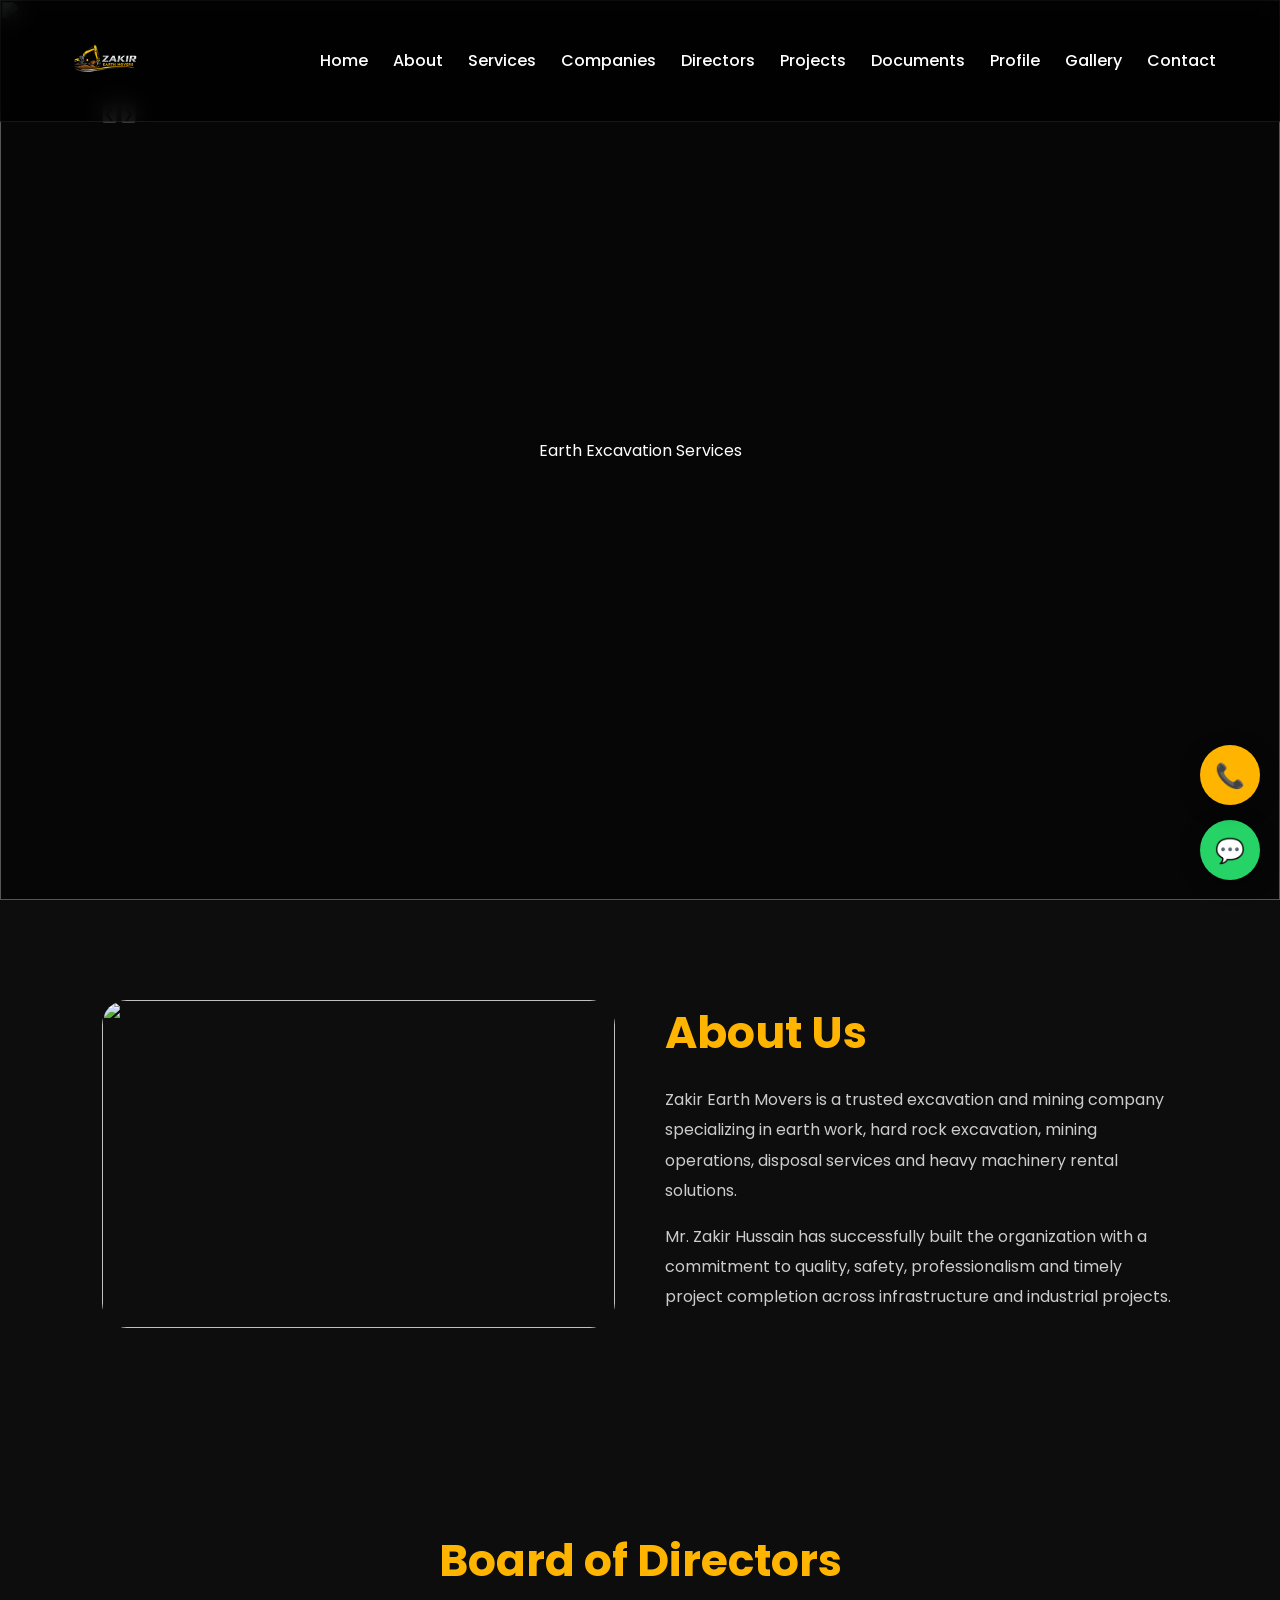
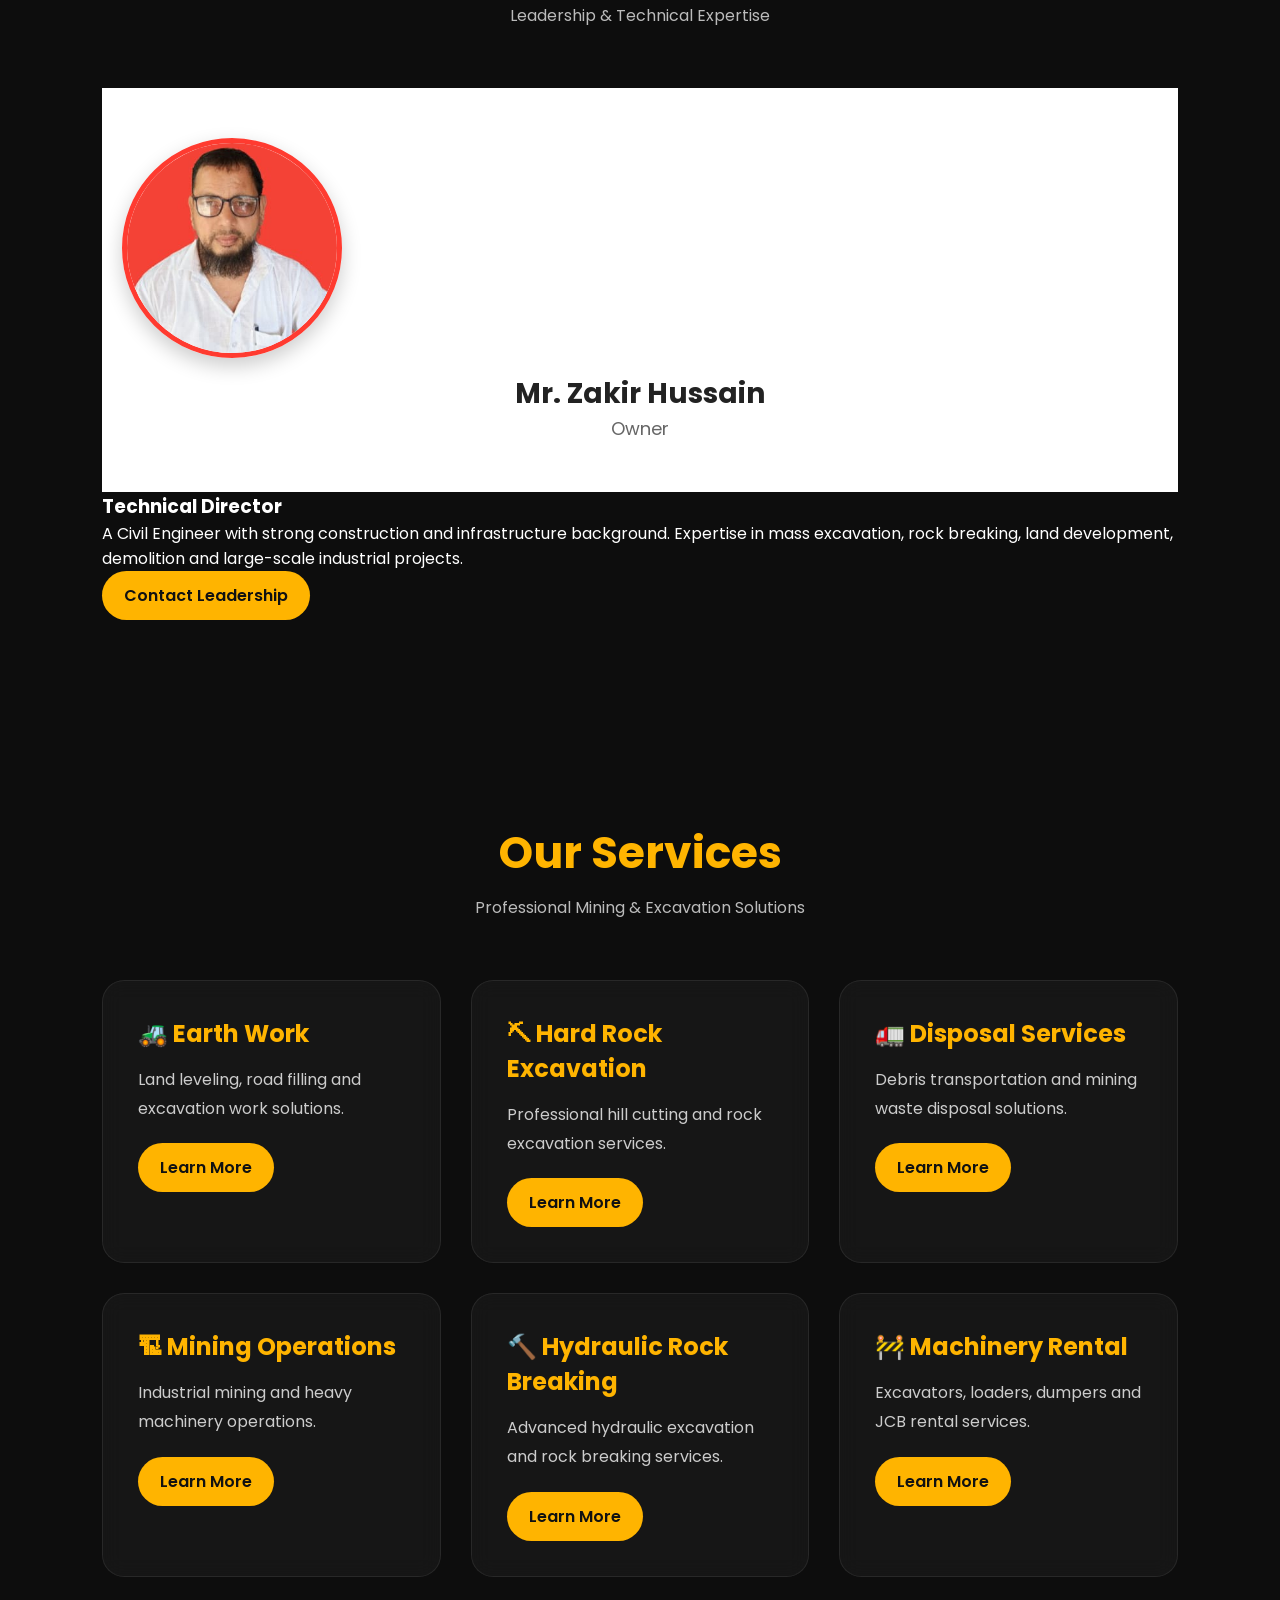
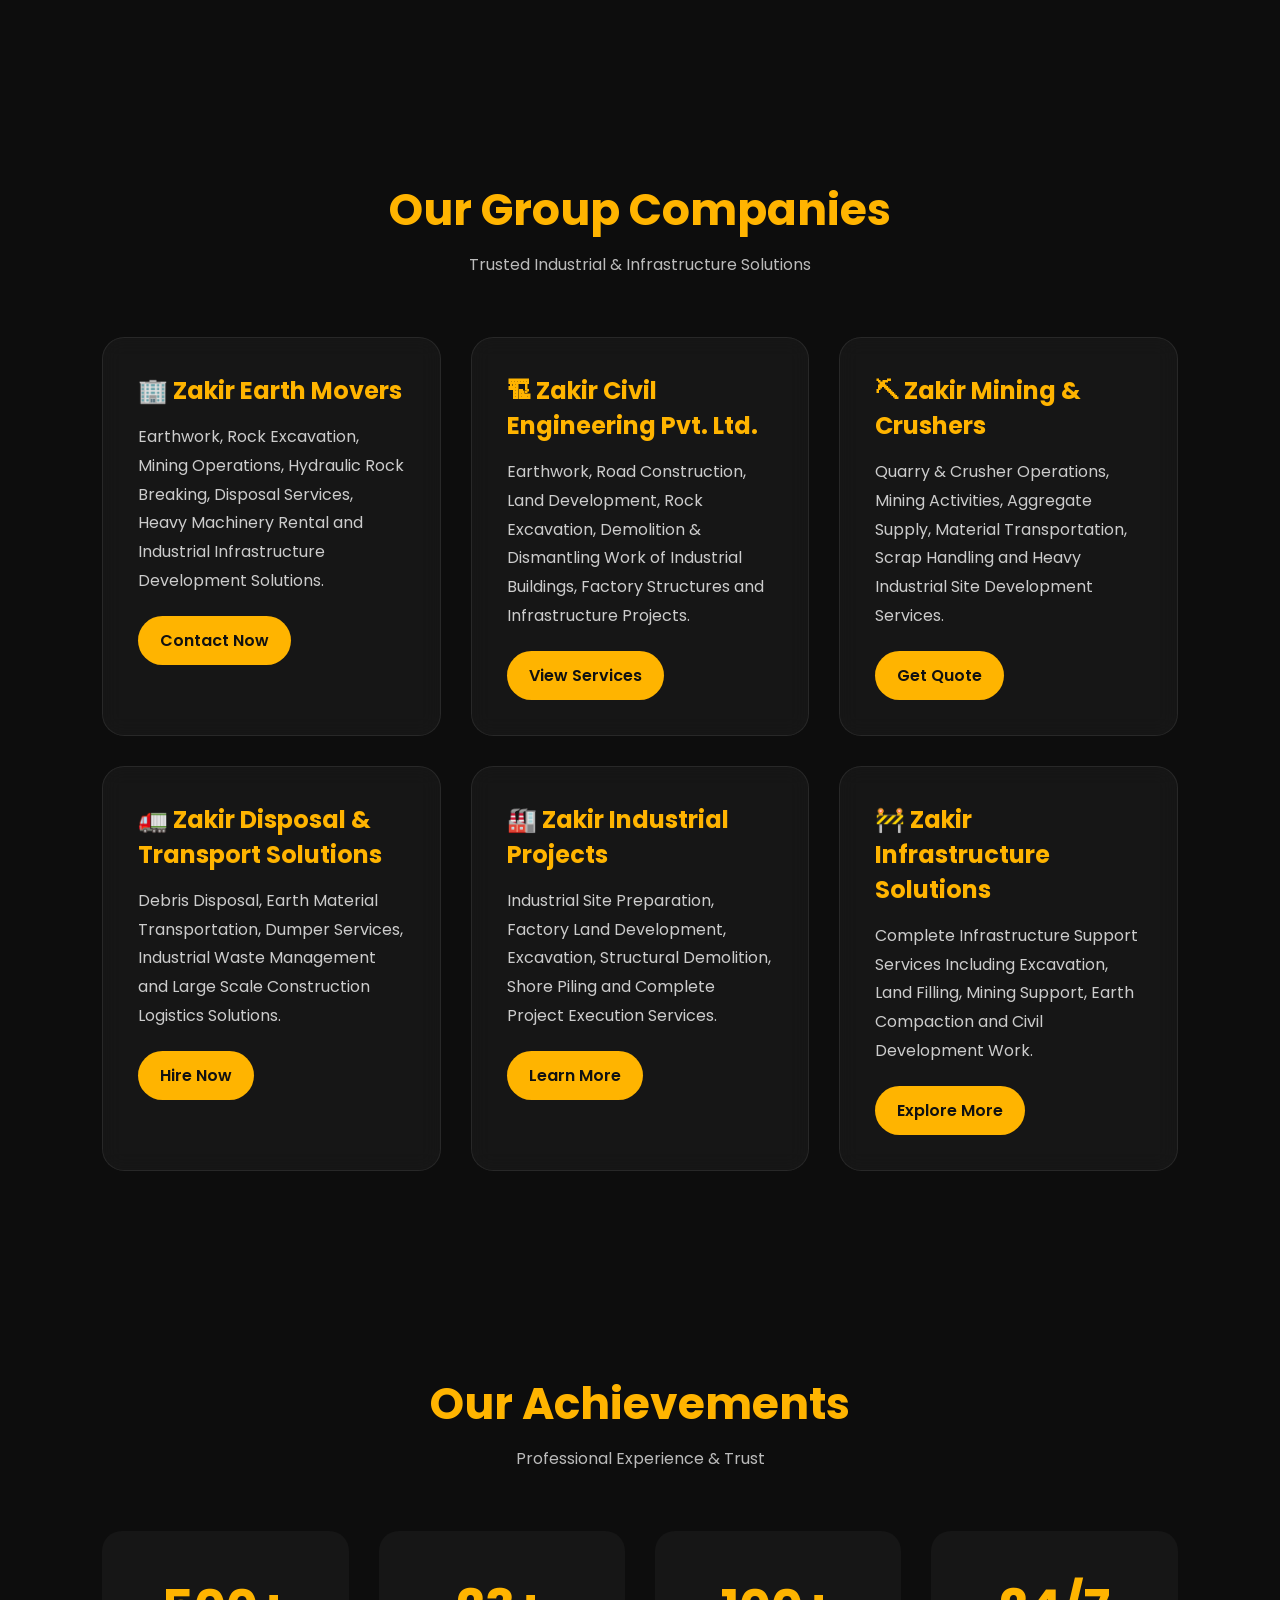
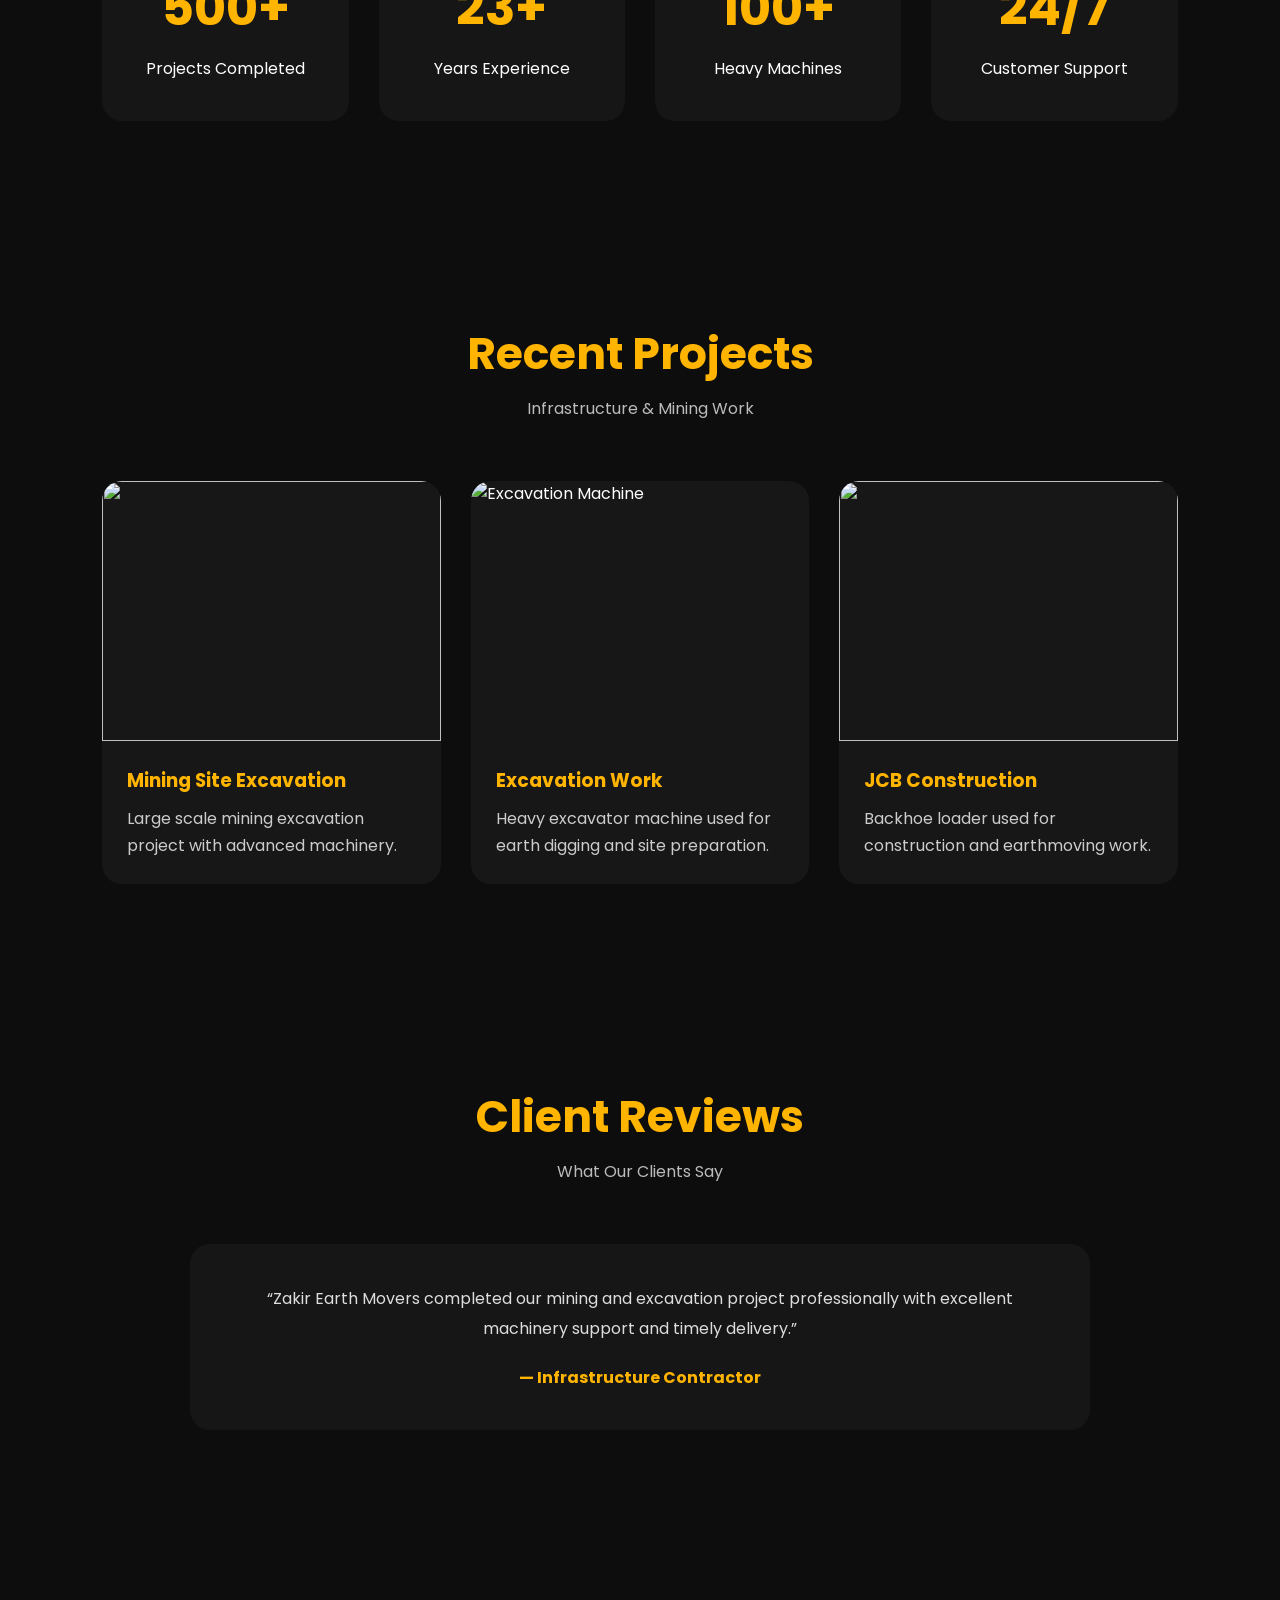
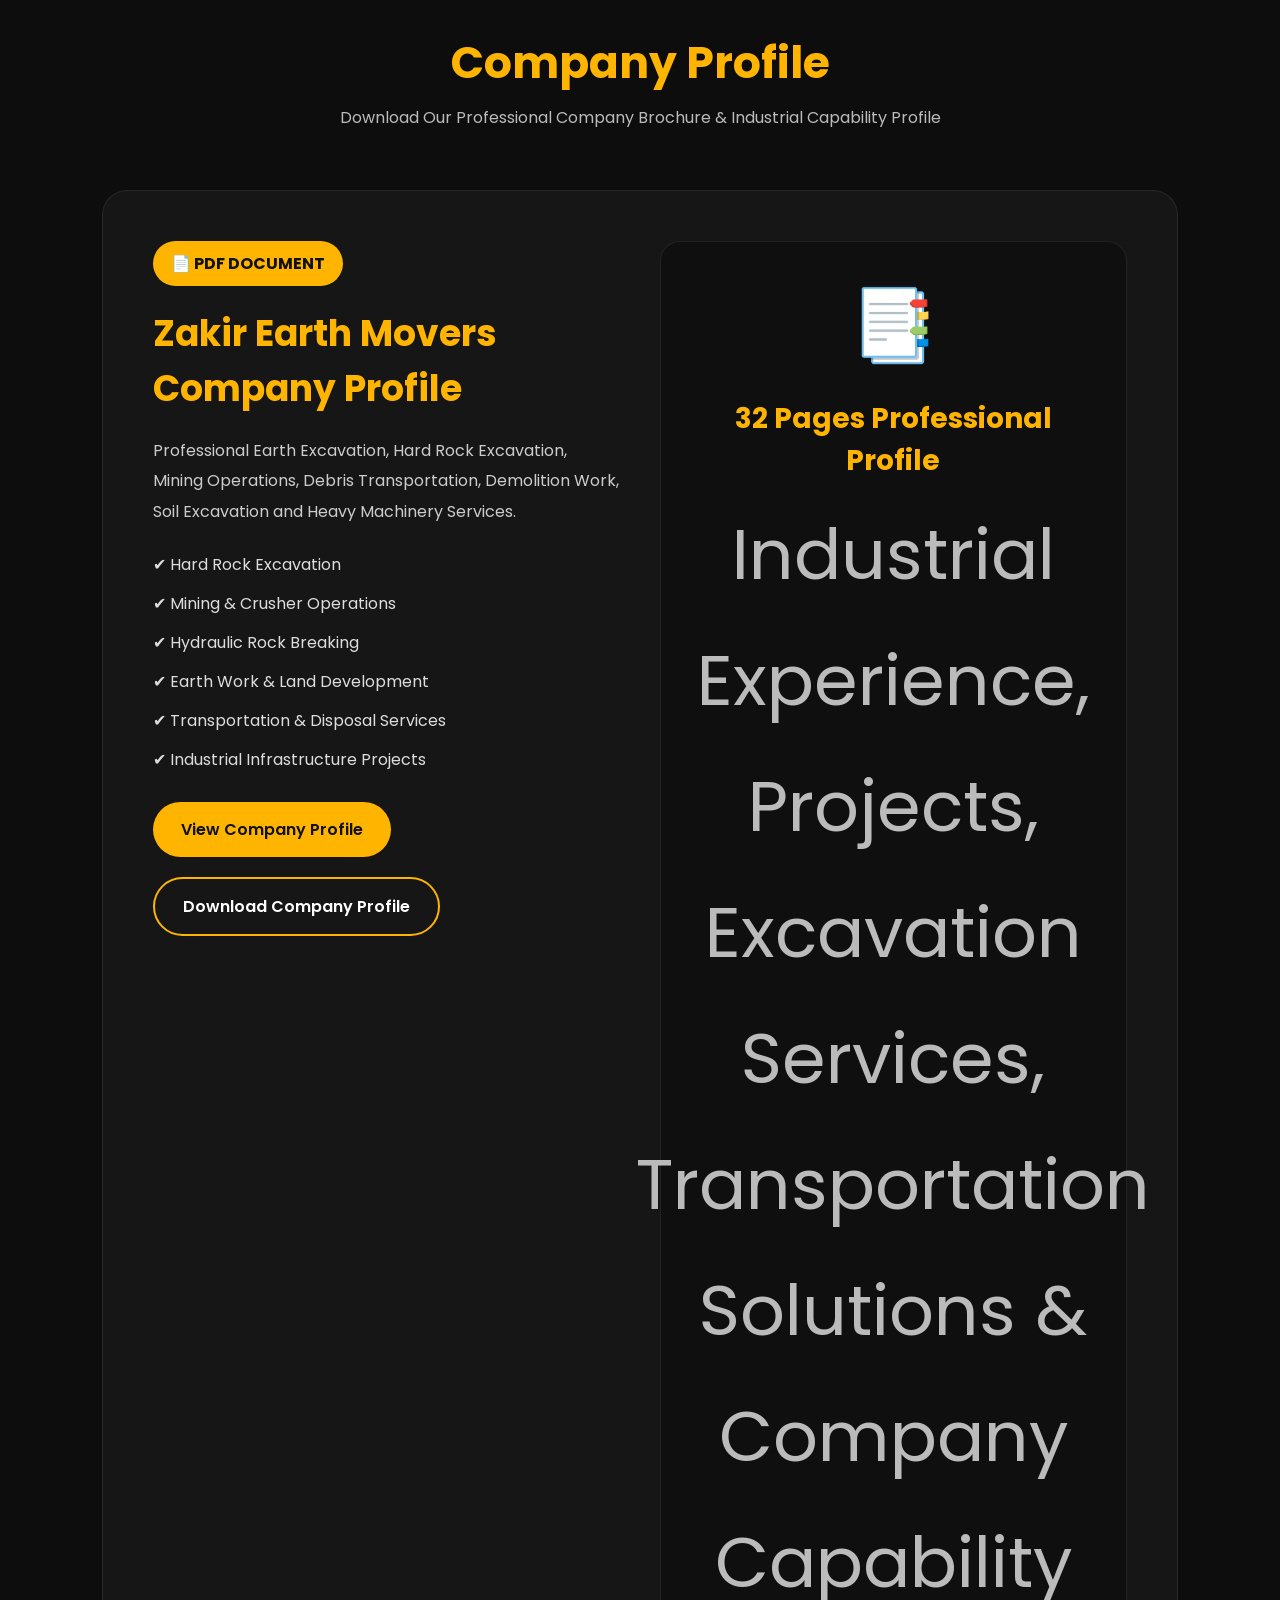
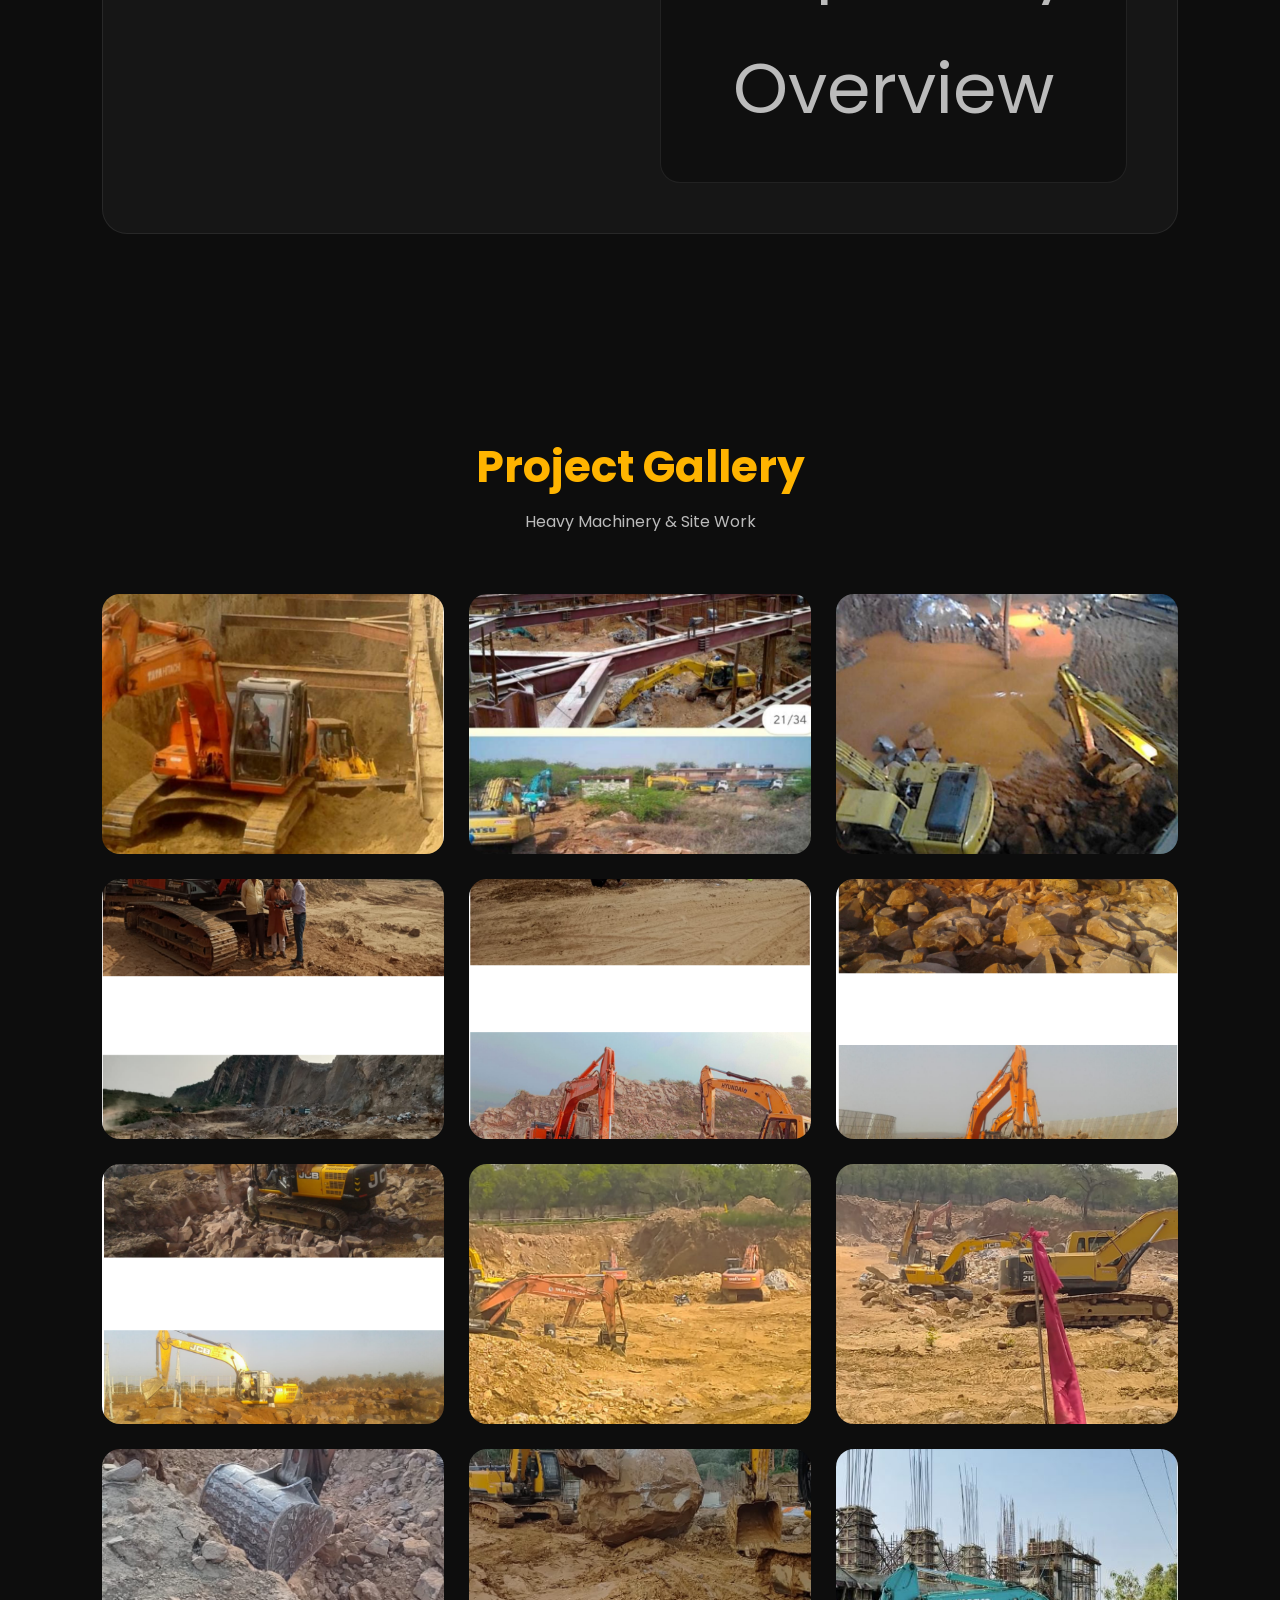
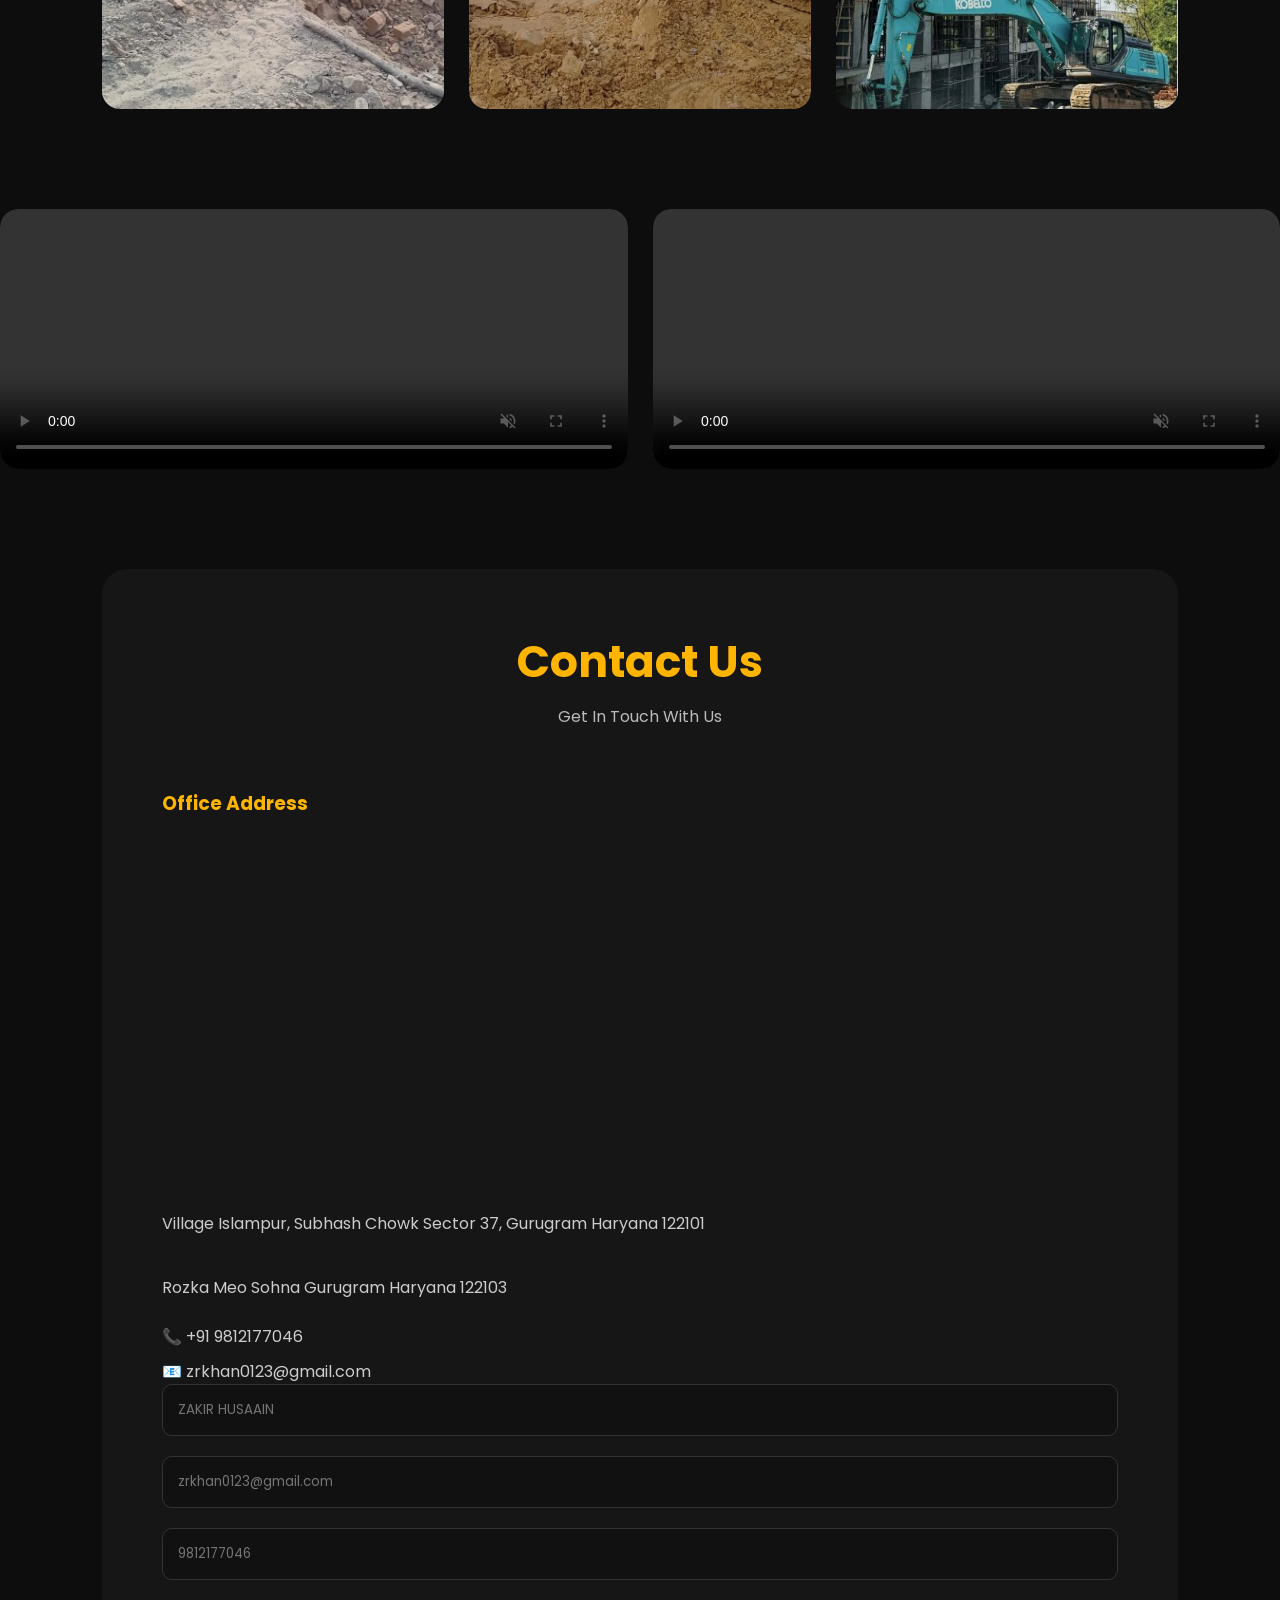
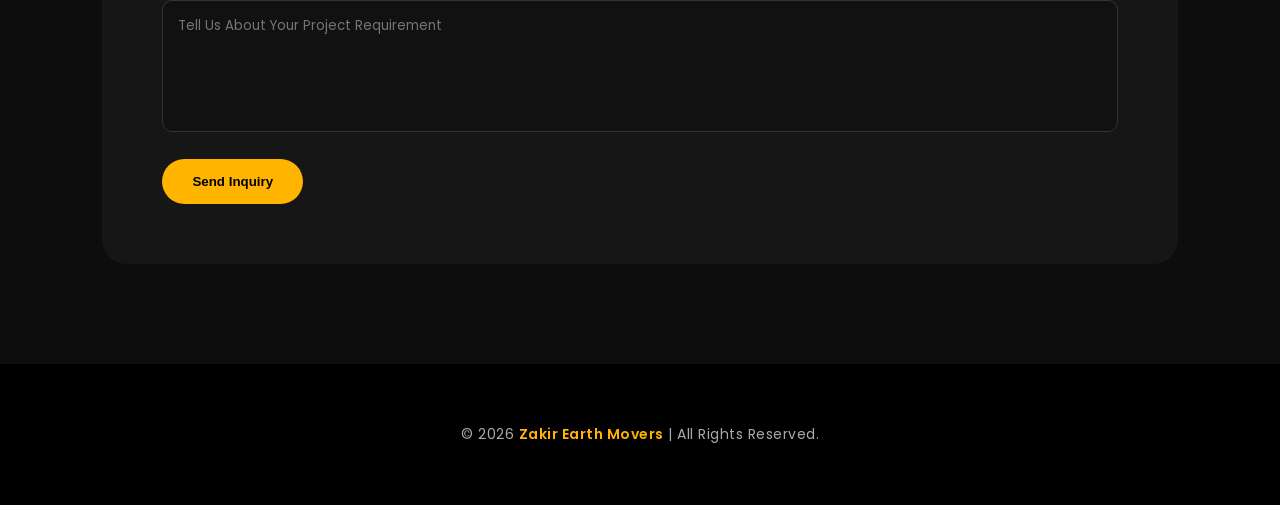
==== index.html @ 06b68c58 "fix: resolve PDF document path issue and enable company profile view/download functionality - Fixed " ====
<!DOCTYPE html>
<html lang="en">
<head>
<meta charset="UTF-8">
<meta name="viewport" content="width=device-width, initial-scale=1.0">

<title>Zakir Earth Movers | Earth Work & Mining Solutions</title>

<link rel="icon" type="image/png" href="logo.png">
   
<link rel="preconnect" href="https://fonts.googleapis.com">
<link rel="preconnect" href="https://fonts.gstatic.com" crossorigin>

<link href="https://fonts.googleapis.com/css2?family=Poppins:wght@300;400;500;600;700;800&display=swap" rel="stylesheet">

<style>

/* RESET */

*{
margin:0;
padding:0;
box-sizing:border-box;
scroll-behavior:smooth;
}

body{
font-family:'Poppins',sans-serif;
background:#0d0d0d;
color:#fff;
overflow-x:hidden;
}

img,
video{
width:100%;
display:block;
}

a{
text-decoration:none;
}

section{
padding:100px 8%;
}

/* LOADER */

#loader{
position:fixed;
width:100%;
height:100vh;
background:#000;
display:flex;
justify-content:center;
align-items:center;
z-index:99999;
}

.loader-circle{
width:90px;
height:90px;
border:8px solid #222;
border-top:8px solid #ffb400;
border-radius:50%;
animation:spin 1s linear infinite;
}

@keyframes spin{
100%{
transform:rotate(360deg);
}
}

/* HEADER */

header{
position:fixed;
top:0;
left:0;
width:100%;
z-index:9999;
background:rgba(0,0,0,0.75);
backdrop-filter:blur(10px);
border-bottom:1px solid rgba(255,255,255,0.08);
}

.navbar{
width:90%;
max-width:1300px;
margin:auto;
display:flex;
justify-content:space-between;
align-items:center;
padding:18px 0;
}

/* LOGO */
.logo img{
height:85px;
width:auto;
display:block;
transition:0.3s ease;
}

/* NAV LINKS (DESKTOP) */
.nav-links{
display:flex;
gap:25px;
align-items:center;
}

.nav-links a{
color:#fff;
font-weight:500;
transition:0.3s;
text-decoration:none;
}

.nav-links a:hover{
color:#ffb400;
}

/* MENU BUTTON (HIDDEN ON DESKTOP) */
.menu-btn{
display:none;
font-size:30px;
cursor:pointer;
color:#fff;
}

/* HERO SLIDER */
.hero-slider{
position:relative;
height:100vh;
overflow:hidden;
}

/* SLIDE */
.slide{
position:absolute;
inset:0;
width:100%;
height:100%;
opacity:0;
transform:scale(1.08);
transition:opacity 1.2s ease, transform 6s ease;
}

.slide.active{
opacity:1;
z-index:1;
transform:scale(1);
}

/* IMAGE / VIDEO */
.slide img,
.slide video{
width:100%;
height:100%;
object-fit:cover;
}

/* DARK OVERLAY */
.overlay{
position:absolute;
inset:0;
background:rgba(0,0,0,0.55);
z-index:1;
}

/* HERO CONTENT */
.hero-content{
position:absolute;
top:50%;
left:50%;
transform:translate(-50%,-50%);
text-align:center;
width:90%;
max-width:900px;
z-index:2;
animation:fadeUp 1.2s ease;
}

/* FIXED ANIMATION (IMPORTANT FIX) */
@keyframes fadeUp{
from{
opacity:0;
transform:translate(-50%,-40%) scale(0.95);
}
to{
opacity:1;
transform:translate(-50%,-50%) scale(1);
}
}
   
/* TITLE */
.hero-content h1{
font-size:72px;
line-height:1.2;
margin-bottom:25px;
font-weight:800;
color:#fff;
text-shadow:0 5px 20px rgba(0,0,0,0.5);
}

/* HIGHLIGHT TEXT */
.hero-content span{
color:#ffb400;
}
   
/* PARAGRAPH */
.hero-content p{
font-size:20px;
line-height:1.8;
color:#e6e6e6;
margin-bottom:35px;
}

/* BUTTON WRAPPER */
.hero-btns{
display:flex;
justify-content:center;
gap:20px;
flex-wrap:wrap;
}

/* BASE BUTTON */
.btn{
padding:15px 34px;
border-radius:50px;
font-weight:600;
transition:0.3s ease;
display:inline-block;
text-decoration:none;
}

/* PRIMARY BUTTON */
.btn-primary{
background:#ffb400;
color:#111;
border:2px solid transparent;
}

.btn-primary:hover{
background:#fff;
transform:translateY(-5px);
}

/* OUTLINE BUTTON */
.btn-outline{
border:2px solid #ffb400;
color:#fff;
background:transparent;
}

.btn-outline:hover{
background:#ffb400;
color:#111;
transform:translateY(-5px);
}
 
/* SECTION TITLE */

.section-title{
text-align:center;
margin-bottom:60px;
}

.section-title h2{
font-size:44px;
margin-bottom:10px;
color:#ffb400;
}

.section-title p{
color:#bbb;
}

/* ABOUT */

.about{
display:grid;
grid-template-columns:repeat(auto-fit,minmax(320px,1fr));
gap:50px;
align-items:center;
}

.about img{
border-radius:25px;
height:100%;
object-fit:cover;
}

.about-content h2{
font-size:44px;
margin-bottom:20px;
color:#ffb400;
}

.about-content p{
line-height:1.9;
color:#ccc;
margin-bottom:15px;
}

/* SERVICES */

.services-grid{
display:grid;
grid-template-columns:repeat(auto-fit,minmax(300px,1fr));
gap:30px;
}

.service-card{
background:rgba(255,255,255,0.04);
border:1px solid rgba(255,255,255,0.08);
backdrop-filter:blur(10px);
padding:35px;
border-radius:22px;
transition:0.4s;
}

.service-card:hover{
transform:translateY(-10px);
border-color:#ffb400;
}

.service-card h3{
font-size:24px;
margin-bottom:15px;
color:#ffb400;
}

.service-card p{
line-height:1.8;
color:#ccc;
margin-bottom:20px;
}

.service-btn{
background:#ffb400;
color:#111;
padding:12px 22px;
border-radius:30px;
display:inline-block;
font-weight:600;
}

/* COUNTERS */

.counter-grid{
display:grid;
grid-template-columns:repeat(auto-fit,minmax(220px,1fr));
gap:30px;
}

.counter-box{
background:#161616;
padding:40px;
text-align:center;
border-radius:20px;
transition:0.4s;
}

.counter-box:hover{
transform:translateY(-10px);
}

.counter-box h3{
font-size:50px;
color:#ffb400;
margin-bottom:10px;
}

/* PROJECTS */

.project-grid{
display:grid;
grid-template-columns:repeat(auto-fit,minmax(320px,1fr));
gap:30px;
}

.project-card{
background:#171717;
border-radius:20px;
overflow:hidden;
transition:0.4s;
}

.project-card:hover{
transform:translateY(-10px);
}

.project-card img{
height:260px;
object-fit:cover;
}

.project-content{
padding:25px;
}

.project-content h3{
color:#ffb400;
margin-bottom:10px;
}

.project-content p{
color:#ccc;
line-height:1.7;
}

/* TESTIMONIAL */

.testimonial{
background:#161616;
padding:40px;
border-radius:20px;
text-align:center;
max-width:900px;
margin:auto;
}

.testimonial p{
line-height:1.9;
color:#ddd;
margin-bottom:20px;
}

.testimonial h4{
color:#ffb400;
}

/* COMPANY PROFILE PDF */

.profile-container{
display:flex;
justify-content:center;
align-items:center;
}

.profile-card{
width:100%;
background:#161616;
border-radius:25px;
padding:50px;
display:grid;
grid-template-columns:repeat(auto-fit,minmax(320px,1fr));
gap:40px;
border:1px solid rgba(255,255,255,0.08);
transition:0.4s;
}

.profile-card:hover{
border-color:#ffb400;
transform:translateY(-8px);
}

.pdf-badge{
display:inline-block;
background:#ffb400;
color:#111;
padding:10px 18px;
border-radius:30px;
font-weight:700;
margin-bottom:20px;
}

.profile-left h3{
font-size:36px;
margin-bottom:20px;
color:#ffb400;
}

.profile-left p{
line-height:1.9;
color:#ccc;
margin-bottom:25px;
}

.profile-features{
list-style:none;
margin-bottom:30px;
}

.profile-features li{
margin-bottom:14px;
color:#ddd;
font-size:16px;
}

.profile-buttons{
display:flex;
gap:20px;
flex-wrap:wrap;
}

.profile-btn{
background:#ffb400;
color:#111;
padding:15px 28px;
border-radius:40px;
font-weight:600;
transition:0.3s;
display:inline-block;
}

.profile-btn:hover{
background:#fff;
transform:translateY(-5px);
}

.outline-btn{
background:transparent;
border:2px solid #ffb400;
color:#fff;
}

.outline-btn:hover{
background:#ffb400;
color:#111;
}

.profile-right{
display:flex;
justify-content:center;
align-items:center;
}

.pdf-preview{
width:100%;
height:100%;
min-height:320px;
background:#0f0f0f;
border-radius:20px;
display:flex;
flex-direction:column;
justify-content:center;
align-items:center;
text-align:center;
padding:30px;
border:1px solid rgba(255,255,255,0.08);
}

.pdf-preview{
font-size:70px;
}

.pdf-preview h4{
font-size:28px;
margin:20px 0 10px;
color:#ffb400;
}

.pdf-preview p{
color:#bbb;
line-height:1.8;
}   
   
/* GALLERY */

.gallery-grid{
display:grid;
grid-template-columns:repeat(auto-fit,minmax(280px,1fr));
gap:25px;
}

.gallery-grid img{
height:260px;
object-fit:cover;
border-radius:18px;
transition:0.4s;
}

.gallery-grid img:hover{
transform:scale(1.05);
}

/* CONTACT */

.contact{
background:#161616;
padding:60px;
border-radius:25px;
}

.contact-grid{
display:grid;
grid-template-columns:repeat(auto-fit,minmax(320px,1fr));
gap:40px;
}

.contact-form input,
.contact-form textarea{
width:100%;
padding:15px;
margin-bottom:20px;
background:#111;
border:1px solid #333;
border-radius:10px;
color:#fff;
font-family:'Poppins',sans-serif;
}

.contact-form textarea{
resize:none;
}

.contact-form button{
background:#ffb400;
border:none;
padding:15px 30px;
border-radius:40px;
font-weight:600;
cursor:pointer;
transition:0.3s;
}

.contact-form button:hover{
background:#fff;
}

.map-box{
width:100%;
margin-bottom:20px;
display:block;
}

.map-box iframe{
width:100%;
height:350px;
border:0;
border-radius:15px;
display:block;
}
    
/* FOOTER */

footer{
background:#000;
padding:30px;
text-align:center;
color:#aaa;
font-size:14px;
letter-spacing:0.5px;
}

/* FOOTER HIGHLIGHT TEXT */
footer span{
color:#ffb400;
font-weight:600;
}
/* GALLERY VIDEOS */

.gallery-video{
overflow:hidden;
border-radius:18px;
background:#111;
}

.gallery-video video{
width:100%;
height:260px;
object-fit:cover;
display:block;
background:#000;
box-shadow:0 5px 20px rgba(0,0,0,0.4);
transition:0.3s ease;
border-radius:18px;
}

.gallery-video video:hover{
transform:scale(1.03);
}
/* FLOAT BUTTONS */

.whatsapp-float,
.call-float{
position:fixed;
right:20px;
width:60px;
height:60px;
display:flex;
justify-content:center;
align-items:center;
border-radius:50%;
font-size:24px;
z-index:999;
box-shadow:0 5px 20px rgba(0,0,0,0.4);
}

.whatsapp-float{
bottom:20px;
background:#25D366;
color:#fff;
}

.call-float{
bottom:95px;
background:#ffb400;
color:#111;
}

.owner-section{
    text-align: center;
    padding: 50px 20px;
    background: #ffffff;
}

.owner-img{
    width: 220px;
    height: 220px;
    object-fit: cover;
    border-radius: 50%;
    border: 5px solid #ff3b30;
    box-shadow: 0 8px 20px rgba(0,0,0,0.2);
    transition: 0.3s ease;
}

.owner-img:hover{
    transform: scale(1.05);
}

.owner-name{
    margin-top: 15px;
    font-size: 28px;
    font-weight: bold;
    color: #222;
}

.owner-title{
    font-size: 18px;
    color: #666;
}
    
/* =========================
   MOBILE RESPONSIVE
========================= */

@media (max-width:768px){

.menu-btn{
display:block;
}

.nav-links{
display:none;
position:absolute;
top:80px;
left:0;
width:100%;
background:#111;
flex-direction:column;
padding:20px;
gap:15px;
z-index:999;
}

.nav-links.active{
display:flex;
}

.logo img{
height:65px;
}

.hero-content h1{
font-size:42px;
}

.hero-content p{
font-size:16px;
}

.section-title h2,
.about-content h2{
font-size:34px;
}

.contact{
padding:35px 25px;
}
}
</style>
    
</head>

<body>

<!-- LOADER -->

<div id="loader">
<div class="loader-circle"></div>
</div>

<!-- HEADER -->

<header>

<div class="navbar">

<div class="logo">

<img src="logo.png" alt="Zakir Earth Movers Logo">

</div>

<div class="menu-btn" onclick="toggleMenu()">

</div>

<div class="nav-links" id="navLinks">
<a href="#">Home</a>
<a href="#about">About</a>
<a href="#services">Services</a>
<a href="#companies">Companies</a> 
<a href="#directors">Directors</a>  
<a href="#projects">Projects</a>
<a href="#documents">Documents</a>
<a href="#company-profile">Profile</a>   
<a href="#gallery">Gallery</a>
<a href="#contact">Contact</a>

</div>

</div>

</header>

<section class="hero-slider">

<!-- ARROWS -->
<button class="prev">&#10094;</button>
<button class="next">&#10095;</button>

<!-- DOTS -->
<div class="dots"></div>

<!-- SLIDE 1 -->
<div class="slide active">
<img src="https://images.unsplash.com/photo-1504307651254-35680f356dfd?q=80&w=1600&auto=format&fit=crop">
<div class="overlay"></div>
<div class="hero-content">Earth Excavation Services</div>
</div>

<!-- SLIDE 2 -->
<div class="slide">
<img src="https://images.unsplash.com/photo-1541888946425-d81bb19240f5?q=80&w=1600&auto=format&fit=crop">
<div class="overlay"></div>
<div class="hero-content">Mining Operations</div>
</div>

<!-- SLIDE 3 -->
<div class="slide">
<img src="https://images.unsplash.com/photo-1601584115197-04ecc0da31d7?q=80&w=1600&auto=format&fit=crop">
<div class="overlay"></div>
<div class="hero-content">Heavy Earth Movers Machinery</div>
</div>

<!-- SLIDE 4 -->
<div class="slide">
<img src="https://images.unsplash.com/photo-1581092334651-ddf26d9a09d0?q=80&w=1600&auto=format&fit=crop">
<div class="overlay"></div>
<div class="hero-content">Construction Work Solutions</div>
</div>

<!-- SLIDE 5 -->
<div class="slide">
<img src="https://images.unsplash.com/photo-1605146769289-440113cc3d00?q=80&w=1600&auto=format&fit=crop">
<div class="overlay"></div>
<div class="hero-content">Rock Cutting & Drilling</div>
</div>

<!-- SLIDE 9 -->
<div class="slide">
<img src="https://images.unsplash.com/photo-1615873968403-89e068629265?q=80&w=1600&auto=format&fit=crop">
<div class="overlay"></div>
<div class="hero-content">Bulk Excavation Projects</div>
</div>

</section>
   
<!-- ABOUT -->

<section id="about">

<div class="about">

<img src="https://images.unsplash.com/photo-1541888946425-d81bb19240f5?q=80&w=1200&auto=format&fit=crop">

<div class="about-content">

<h2>About Us</h2>

<p>
Zakir Earth Movers is a trusted excavation and mining company specializing in earth work, hard rock excavation, mining operations, disposal services and heavy machinery rental solutions.
</p>

<p>
Mr. Zakir Hussain has successfully built the organization with a commitment to quality, safety, professionalism and timely project completion across infrastructure and industrial projects.
</p>
  
</div>

</div>
  
</section>  
    
<!-- BOARD OF DIRECTORS -->

<section id="directors">

    <div class="section-title">
        <h2>Board of Directors</h2>
        <p>Leadership & Technical Expertise</p>
    </div>

    <div class="director-container">

        <!-- Owner Card -->
        <div class="director-card">

            <div class="owner-section">

                <img src="owner.jpeg" alt="Owner Photo" class="owner-img">

                <h2 class="owner-name">Mr. Zakir Hussain</h2>
                <p class="owner-title">Owner</p>

            </div>

            <div class="director-content">

                <h3>Technical Director</h3>

                <p>
                    A Civil Engineer with strong construction and infrastructure background.
                    Expertise in mass excavation, rock breaking, land development, demolition
                    and large-scale industrial projects.
                </p>

                <a href="#contact" class="service-btn">Contact Leadership</a>

            </div>

        </div>

    </div>

</section>

<!-- SERVICES -->

<section id="services">

<div class="section-title">
<h2>Our Services</h2>
<p>Professional Mining & Excavation Solutions</p>
</div>

<div class="services-grid">

<div class="service-card">
<h3>🚜 Earth Work</h3>
<p>Land leveling, road filling and excavation work solutions.</p>
<a href="#" class="service-btn">Learn More</a>
</div>

<div class="service-card">
<h3>⛏ Hard Rock Excavation</h3>
<p>Professional hill cutting and rock excavation services.</p>
<a href="#" class="service-btn">Learn More</a>
</div>

<div class="service-card">
<h3>🚛 Disposal Services</h3>
<p>Debris transportation and mining waste disposal solutions.</p>
<a href="#" class="service-btn">Learn More</a>
</div>

<div class="service-card">
<h3>🏗 Mining Operations</h3>
<p>Industrial mining and heavy machinery operations.</p>
<a href="#" class="service-btn">Learn More</a>
</div>

<div class="service-card">
<h3>🔨 Hydraulic Rock Breaking</h3>
<p>Advanced hydraulic excavation and rock breaking services.</p>
<a href="#" class="service-btn">Learn More</a>
</div>

<div class="service-card">
<h3>🚧 Machinery Rental</h3>
<p>Excavators, loaders, dumpers and JCB rental services.</p>
<a href="#" class="service-btn">Learn More</a>

</div>
    
</div>

</section>    
    
<!-- COMPANY PROFILE SECTION -->

<section id="companies">

<div class="section-title">
<h2>Our Group Companies</h2>
<p>Trusted Industrial & Infrastructure Solutions</p>
</div>

<div class="services-grid">

<!-- COMPANY 1 -->

<div class="service-card">

<h3>
🏢 Zakir Earth Movers
</h3>

<p>
Earthwork, Rock Excavation, Mining Operations, Hydraulic Rock Breaking, Disposal Services, Heavy Machinery Rental and Industrial Infrastructure Development Solutions.
</p>

<a href="#contact" class="service-btn">
Contact Now
</a>

</div>

<!-- COMPANY 2 -->

<div class="service-card">

<h3>
🏗 Zakir Civil Engineering Pvt. Ltd.
</h3>

<p>
Earthwork, Road Construction, Land Development, Rock Excavation, Demolition & Dismantling Work of Industrial Buildings, Factory Structures and Infrastructure Projects.
</p>

<a href="#contact" class="service-btn">
View Services
</a>

</div>

<!-- COMPANY 3 -->

<div class="service-card">

<h3>
⛏ Zakir Mining & Crushers
</h3>

<p>
Quarry & Crusher Operations, Mining Activities, Aggregate Supply, Material Transportation, Scrap Handling and Heavy Industrial Site Development Services.
</p>

<a href="#contact" class="service-btn">
Get Quote
</a>

</div>

<!-- COMPANY 4 -->

<div class="service-card">

<h3>
🚛 Zakir Disposal & Transport Solutions
</h3>

<p>
Debris Disposal, Earth Material Transportation, Dumper Services, Industrial Waste Management and Large Scale Construction Logistics Solutions.
</p>

<a href="#contact" class="service-btn">
Hire Now
</a>

</div>

<!-- COMPANY 5 -->

<div class="service-card">

<h3>
🏭 Zakir Industrial Projects
</h3>

<p>
Industrial Site Preparation, Factory Land Development, Excavation, Structural Demolition, Shore Piling and Complete Project Execution Services.
</p>

<a href="#contact" class="service-btn">
Learn More
</a>

</div>

<!-- COMPANY 6 -->

<div class="service-card">

<h3>
🚧 Zakir Infrastructure Solutions
</h3>

<p>
Complete Infrastructure Support Services Including Excavation, Land Filling, Mining Support, Earth Compaction and Civil Development Work.
</p>

<a href="#contact" class="service-btn">
Explore More
</a>

</div>

</div>

</section>

<!-- ACHIEVEMENTS -->

<section>

<div class="section-title">
<h2>Our Achievements</h2>
<p>Professional Experience & Trust</p>
</div>

<div class="counter-grid">

<div class="counter-box">
<h3>500+</h3>
<p>Projects Completed</p>
</div>

<div class="counter-box">
<h3>23+</h3>
<p>Years Experience</p>
</div>

<div class="counter-box">
<h3>100+</h3>
<p>Heavy Machines</p>
</div>

<div class="counter-box">
<h3>24/7</h3>
<p>Customer Support</p>
</div>

</div>

</section>

<!-- PROJECTS -->

<section id="projects">

<div class="section-title">
<h2>Recent Projects</h2>
<p>Infrastructure & Mining Work</p>
</div>

<div class="project-grid">

<div class="project-card">
<img src="https://images.unsplash.com/photo-1504307651254-35680f356dfd?q=80&w=1200&auto=format&fit=crop">
<div class="project-content">
<h3>Mining Site Excavation</h3>
<p>Large scale mining excavation project with advanced machinery.</p>
</div>
</div>

<div class="project-card">

<img 
src="https://images.unsplash.com/photo-1513828583688-c52646db42da?q=80&w=1200&auto=format&fit=crop" 
alt="Excavation Machine"
>

<div class="project-content">

<h3>Excavation Work</h3>

<p>
Heavy excavator machine used for earth digging and site preparation.
</p>

</div>

</div>

<div class="project-card">
<img src="https://images.unsplash.com/photo-1581094794329-c8112a89af12?q=80&w=1200&auto=format&fit=crop">
<div class="project-content">
<h3>JCB Construction</h3>
<p>Backhoe loader used for construction and earthmoving work.</p>
</div>
</div>

</div>

</section>

<!-- TESTIMONIAL -->

<section>

<div class="section-title">
<h2>Client Reviews</h2>
<p>What Our Clients Say</p>
</div>

<div class="testimonial">

<p>
“Zakir Earth Movers completed our mining and excavation project professionally with excellent machinery support and timely delivery.”
</p>

<h4>
— Infrastructure Contractor
</h4>

</div>

</section>  

<!-- COMPANY PROFILE PDF SECTION -->

<section id="company-profile">

<div class="section-title">
<h2>Company Profile</h2>
<p>
Download Our Professional Company Brochure & Industrial Capability Profile
</p>
</div>

<div class="profile-container">

<div class="profile-card">

<div class="profile-left">

<div class="pdf-badge">
📄 PDF DOCUMENT
</div>

<h3>
Zakir Earth Movers Company Profile
</h3>

<p>
Professional Earth Excavation, Hard Rock Excavation, Mining Operations,
Debris Transportation, Demolition Work, Soil Excavation and Heavy Machinery Services.
</p>

<ul class="profile-features">

<li>✔ Hard Rock Excavation</li>
<li>✔ Mining & Crusher Operations</li>
<li>✔ Hydraulic Rock Breaking</li>
<li>✔ Earth Work & Land Development</li>
<li>✔ Transportation & Disposal Services</li>
<li>✔ Industrial Infrastructure Projects</li>

</ul>

<div class="profile-buttons">

<a 
href="pdf/company-profile-ultra-compressed.pdf"
target="_blank"
class="profile-btn"
>
View Company Profile
</a>

<a 
href="pdf/company-profile-ultra-compressed.pdf"
download
class="profile-btn outline-btn"
>
Download Company Profile
</a>

</div>

</div>

<div class="profile-right">

<div class="pdf-preview">

📑

<h4>32 Pages Professional Profile</h4>

<p>
Industrial Experience, Projects, Excavation Services,
Transportation Solutions & Company Capability Overview
</p>

</div>

</div>

</div>

</div>

</section>
   
<!-- GALLERY -->

<section id="gallery">

<div class="section-title">
<h2>Project Gallery</h2>
<p>Heavy Machinery & Site Work</p>
</div>

<div class="gallery-grid">

<img src="1.png" alt="">
<img src="2.png" alt="">
<img src="3.png" alt="">
<img src="4.png" alt="">
<img src="5.png" alt="">
<img src="6.png" alt="">
<img src="7.png" alt="">
<img src="8.jpeg" alt="">
<img src="9.jpeg" alt="">
<img src="10.jpeg" alt="">
<img src="11.jpeg" alt="">
<img src="12.JPG" alt="">
 
</div>
 
</section>
    
<!-- VIDEOS -->

<div class="gallery-grid">

<div class="gallery-video">

<video controls muted playsinline preload="metadata">

<source src="videos/ZH1_optimized.mp4" type="video/mp4">

</video>

</div>

<div class="gallery-video">

<video controls muted playsinline preload="metadata">

<source src="videos/ZH2_optimized.mp4" type="video/mp4">

</video>

</div>

</div>
    
<!-- CONTACT -->

<section id="contact">

<div class="contact">

<div class="section-title">
<h2>Contact Us</h2>
<p>Get In Touch With Us</p>
</div>

<div class="contact-grid">

<div>

<h3 style="color:#ffb400;margin-bottom:20px;">
Office Address
</h3>
    
<div class="map-container">

<div class="map-box">

<iframe 
src="https://www.google.com/maps?q=Zakir%20house%20earth%20movers&output=embed"
width="100%" 
height="350" 
style="border:0; border-radius:15px;"
allowfullscreen 
loading="lazy">
</iframe>

</div>
    
<p style="line-height:2;color:#ccc;">
Village Islampur, Subhash Chowk Sector 37, Gurugram Haryana 122101
<br><br>
Rozka Meo Sohna Gurugram Haryana 122103
</p>

<p style="margin-top:20px;color:#ccc;">
📞 +91 9812177046
</p>

<p style="margin-top:10px;color:#ccc;">
📧 zrkhan0123@gmail.com
</p>

</div>

<div class="contact-form">

<form>

<input type="text" placeholder="ZAKIR HUSAAIN" required>

<input type="email" placeholder="zrkhan0123@gmail.com" required>

<input type="tel" placeholder="9812177046" required>

<textarea rows="5" placeholder="Tell Us About Your Project Requirement"></textarea>

<button type="submit">
Send Inquiry
</button>

</form>

</div>

</div>

</div>

</section>

<!-- FOOTER -->

<footer><footer>

<p style="color:#aaa; font-size:14px; letter-spacing:0.5px;">
© 2026 <span style="color:#ffb400;">Zakir Earth Movers</span> | All Rights Reserved.
</p>

</footer>

<!-- FLOATING BUTTONS -->

<a href="https://wa.me/919812177046" class="whatsapp-float">
💬
</a>

<a href="tel:+919812177046" class="call-float">
📞
</a>

<!-- JAVASCRIPT -->

<script>

/* LOADER */
window.onload = function(){
document.getElementById("loader").style.display = "none";
}

/* MOBILE MENU */
function toggleMenu(){
document.getElementById("navLinks").classList.toggle("active");
}

/* HERO SLIDER */
let slides = document.querySelectorAll(".slide");
let currentSlide = 0;

function nextSlide(){

slides[currentSlide].classList.remove("active");

currentSlide++;

if(currentSlide >= slides.length){
currentSlide = 0;
}

slides[currentSlide].classList.add("active");
}

setInterval(nextSlide, 5000);

</script>

</body>
</html
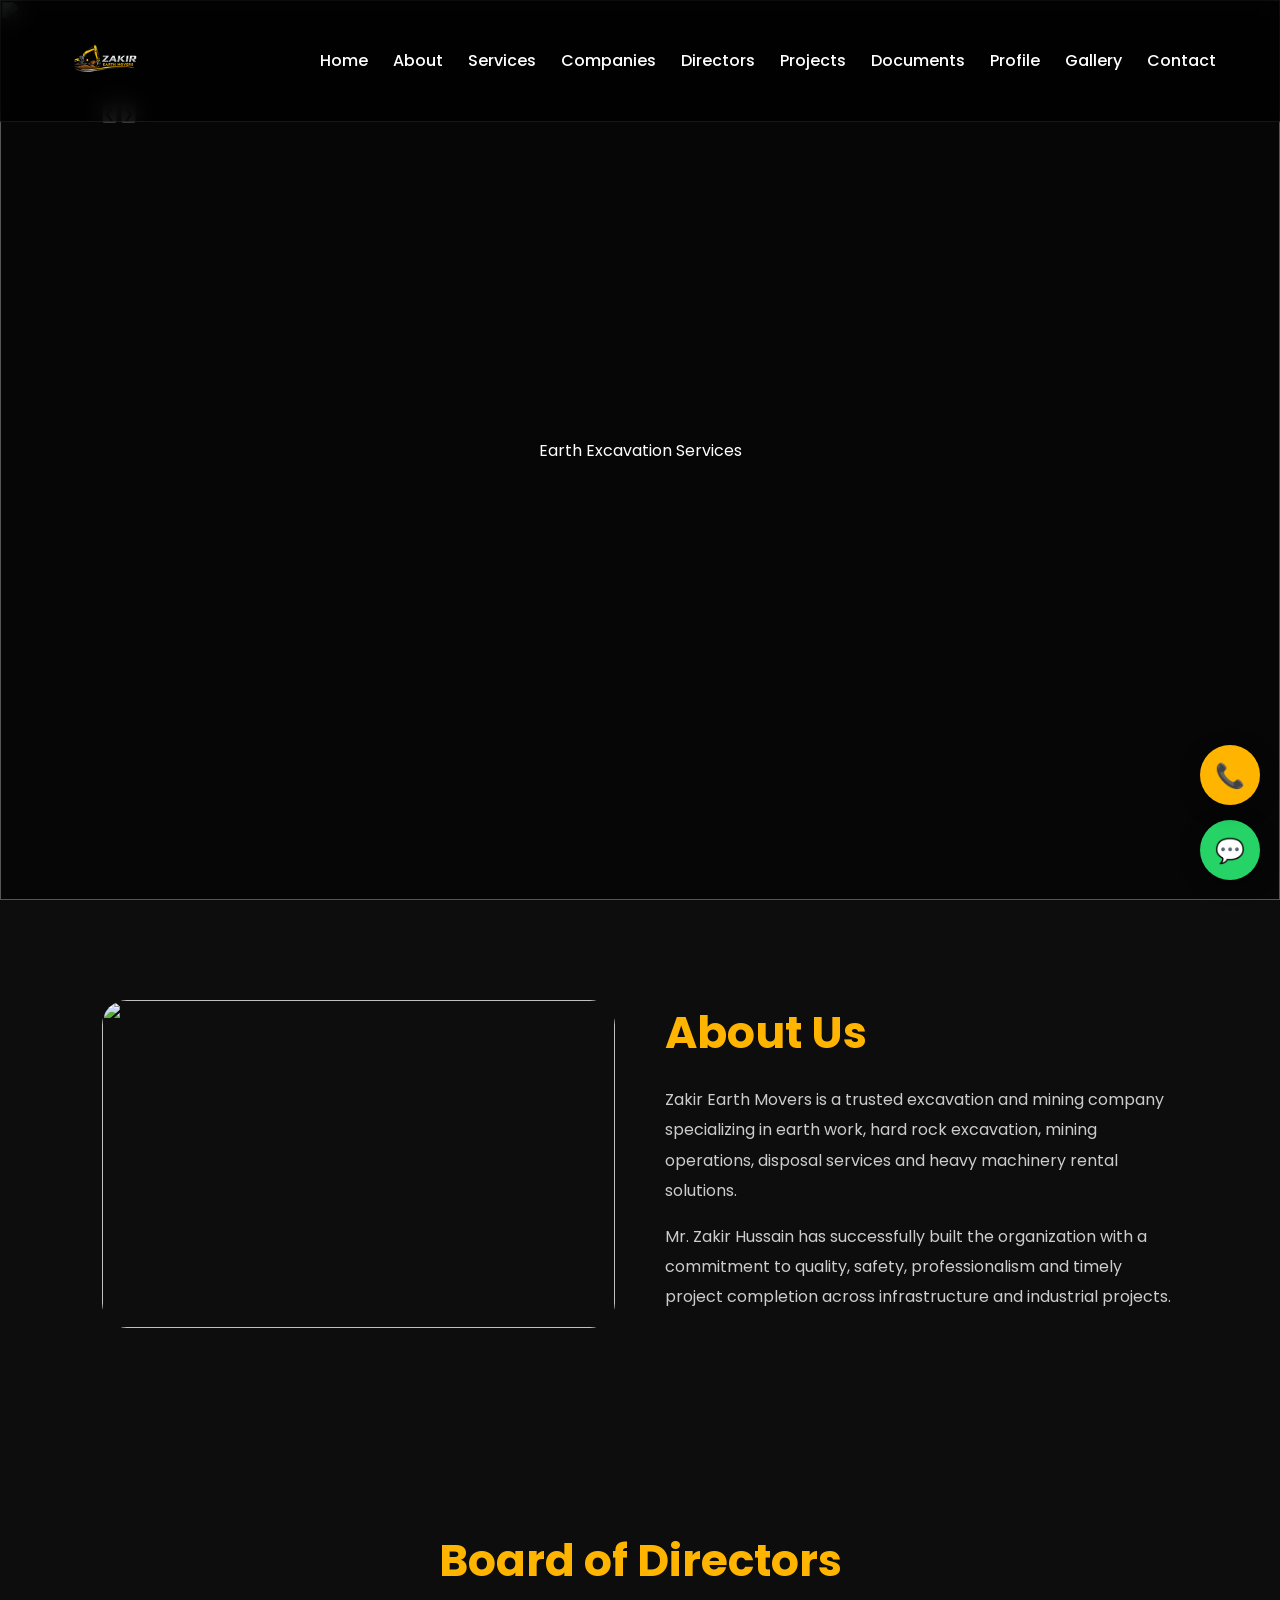
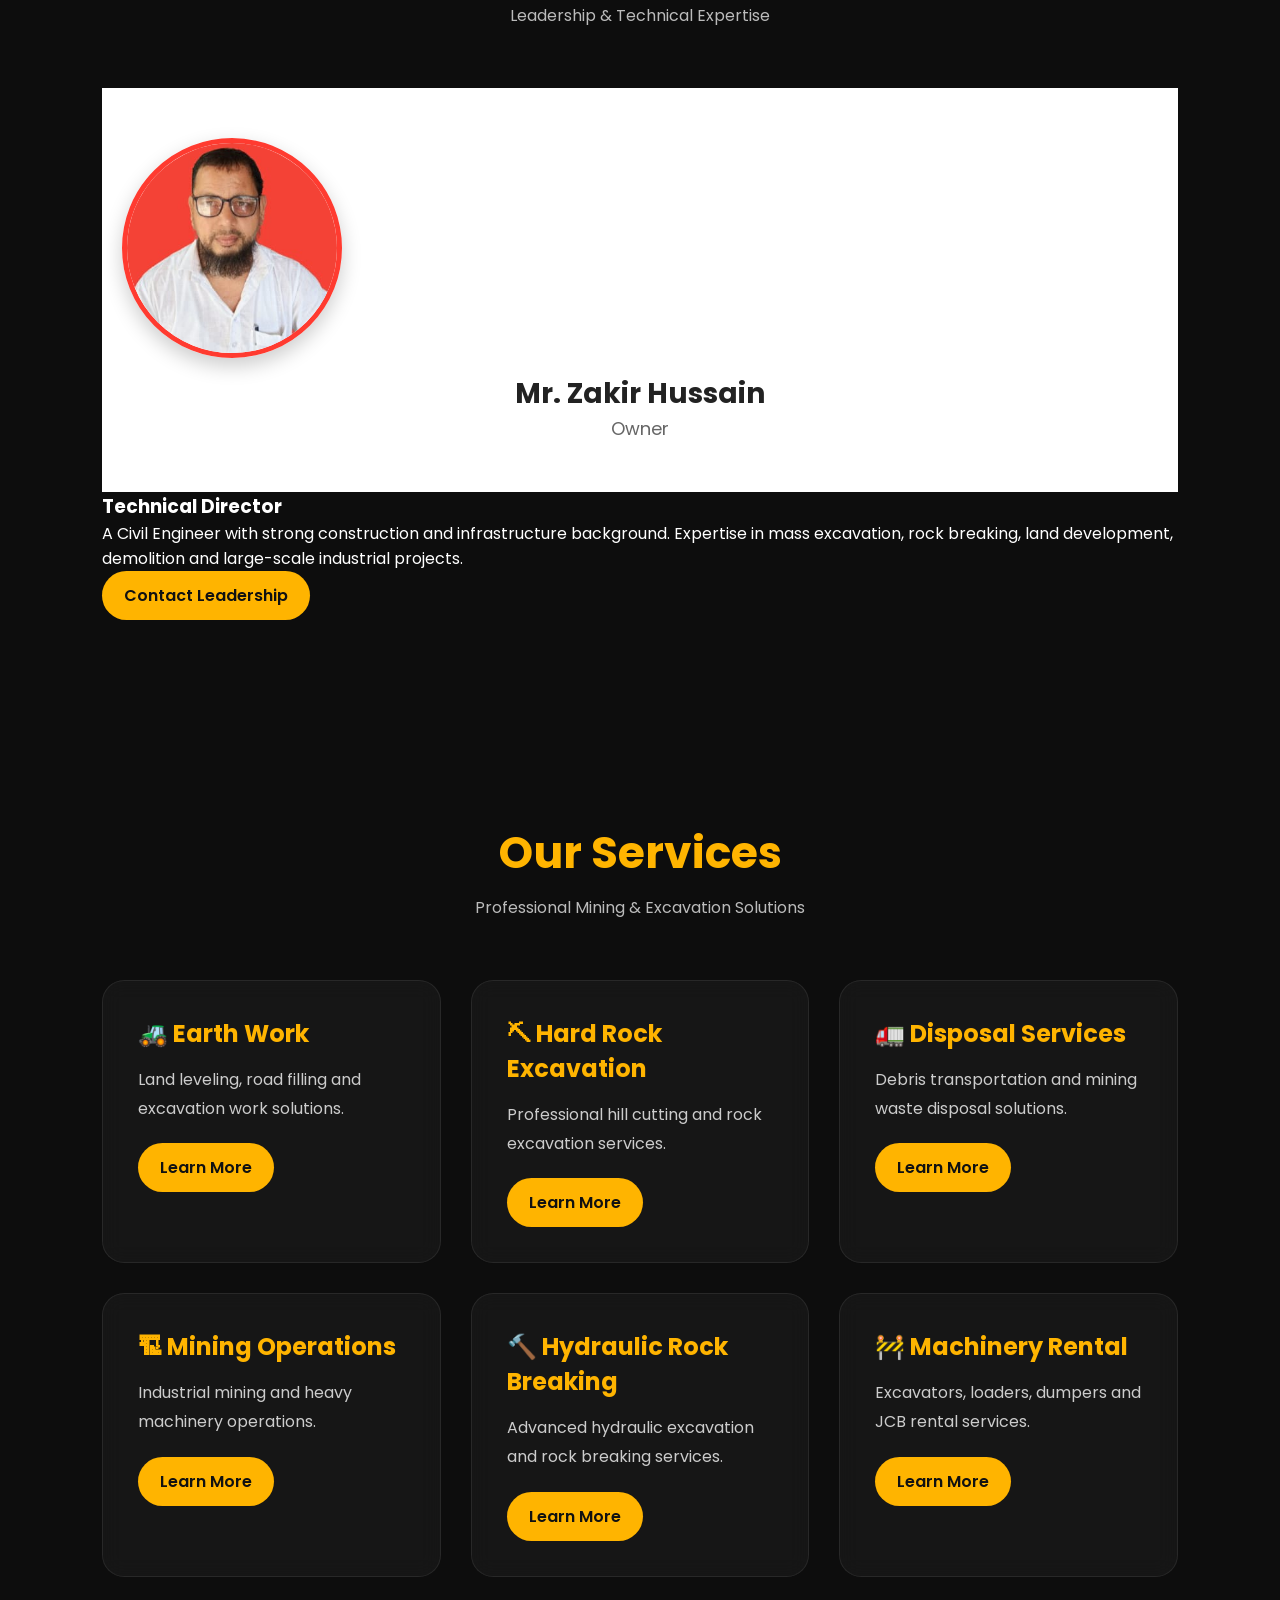
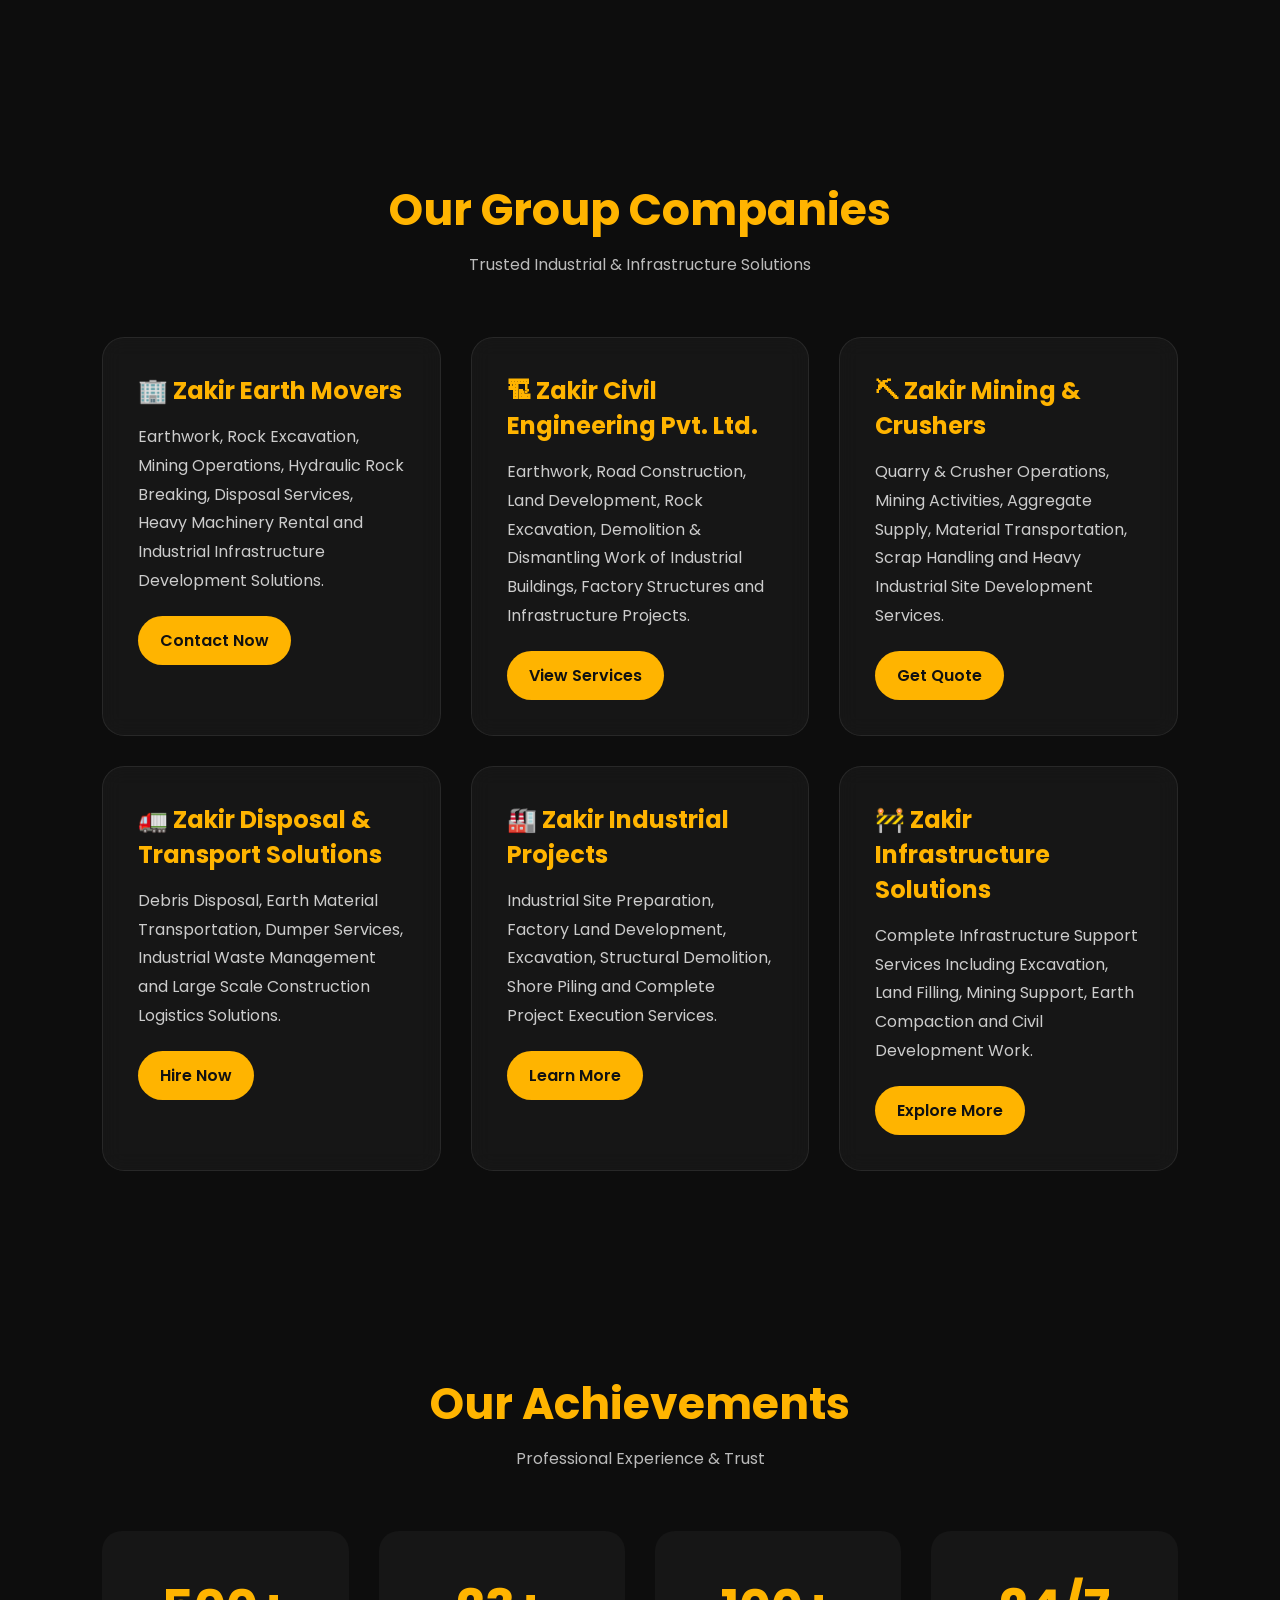
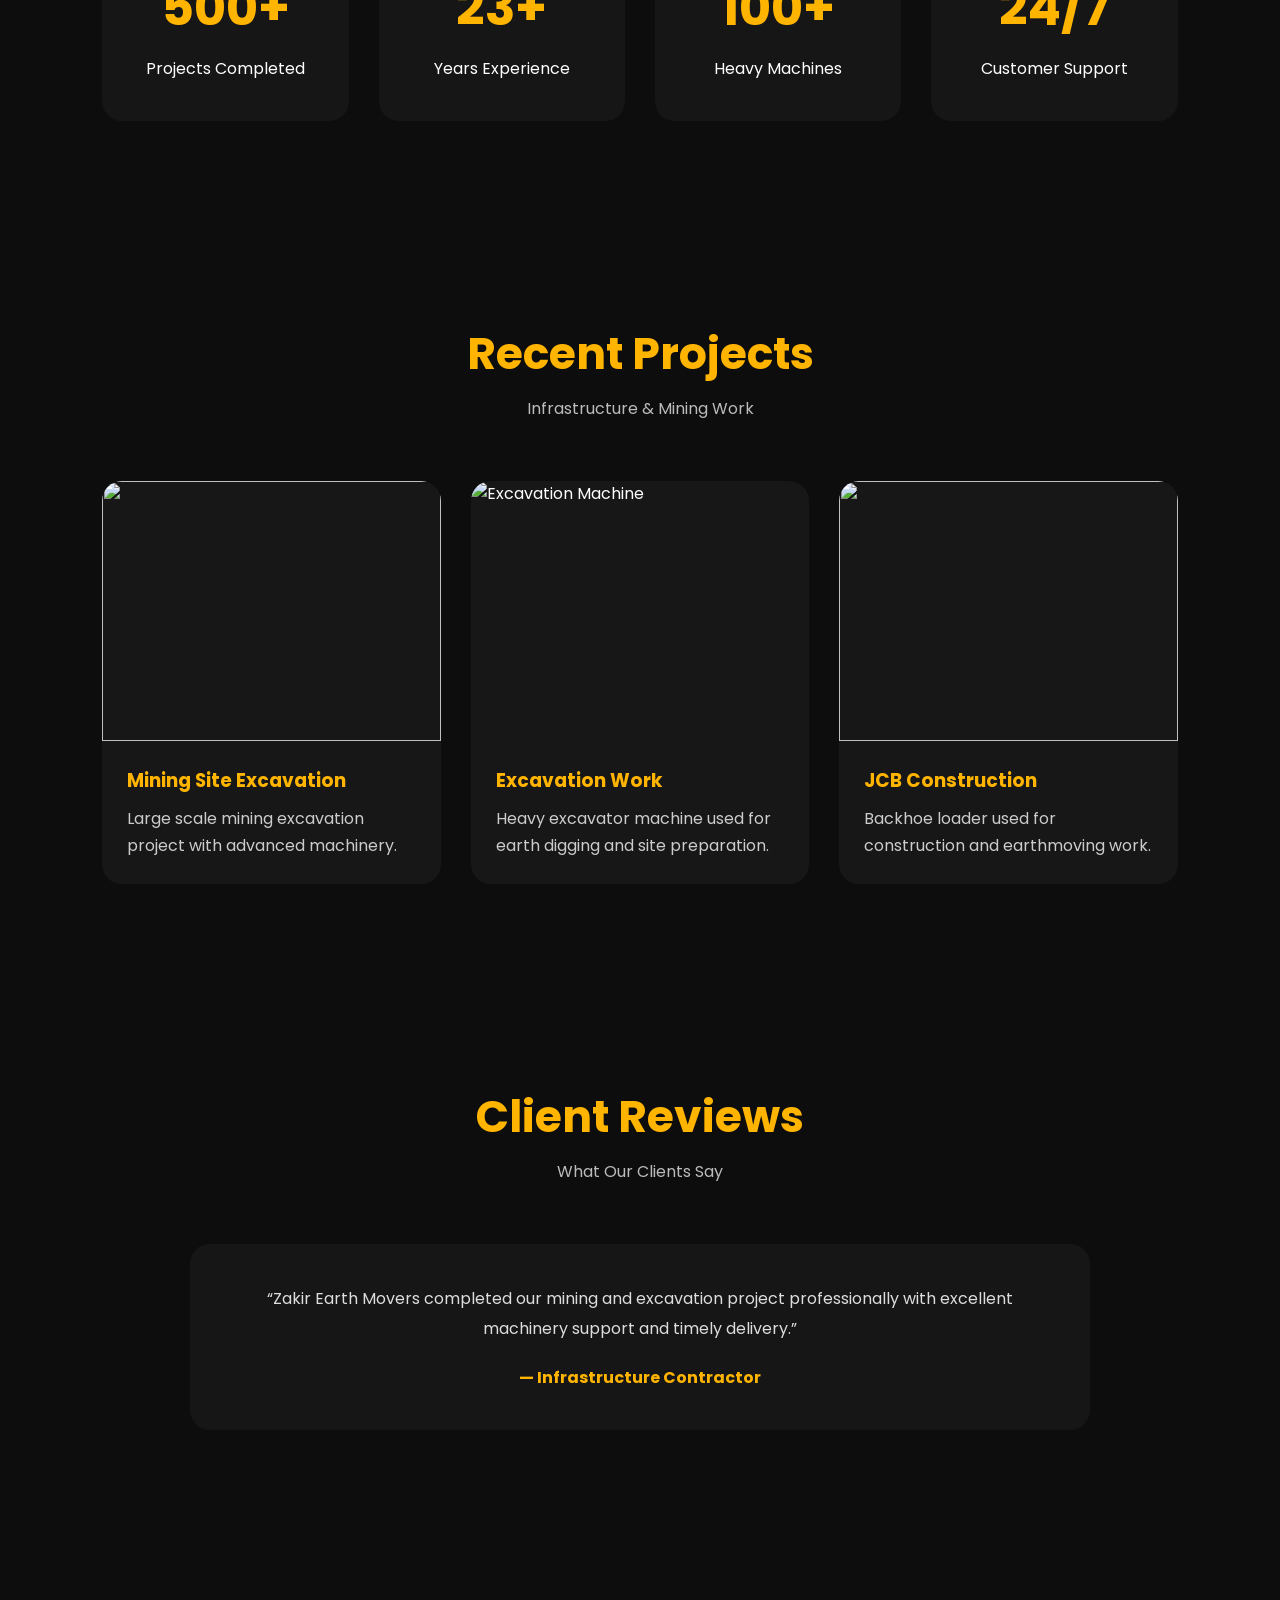
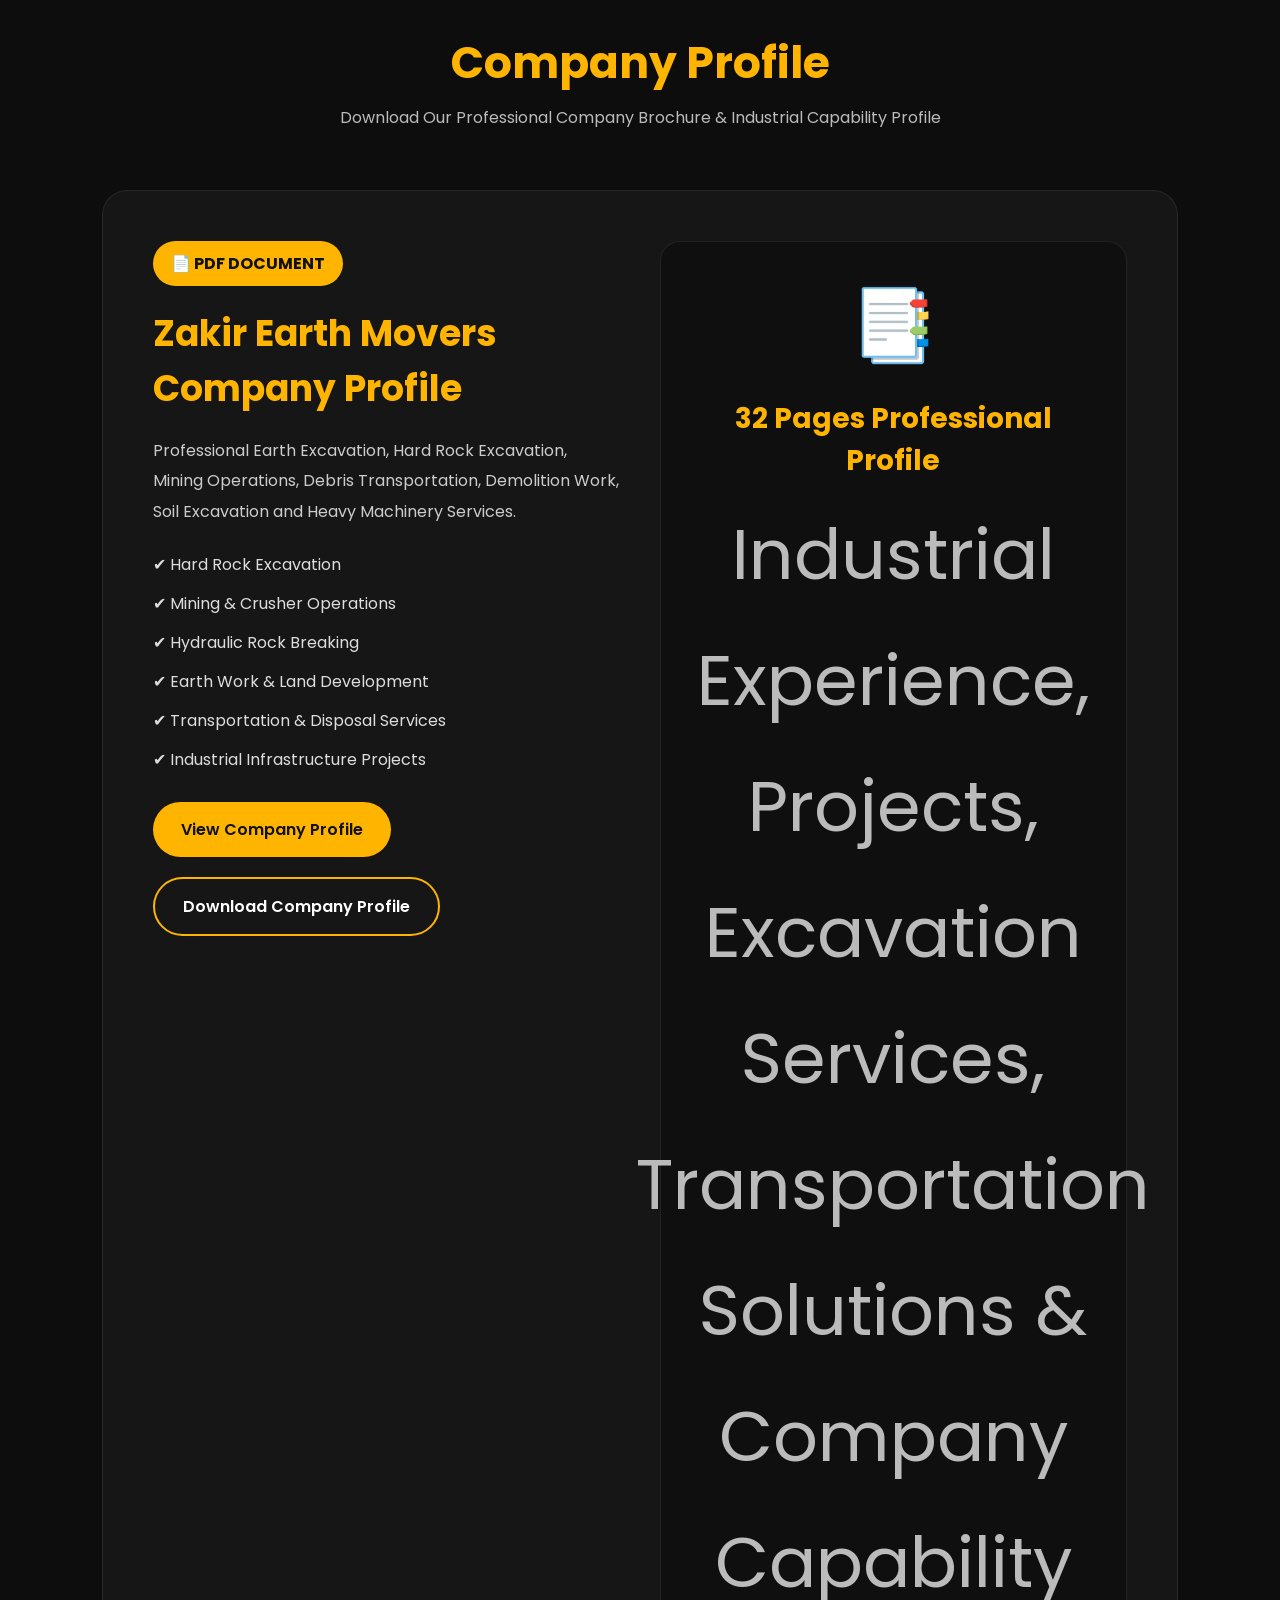
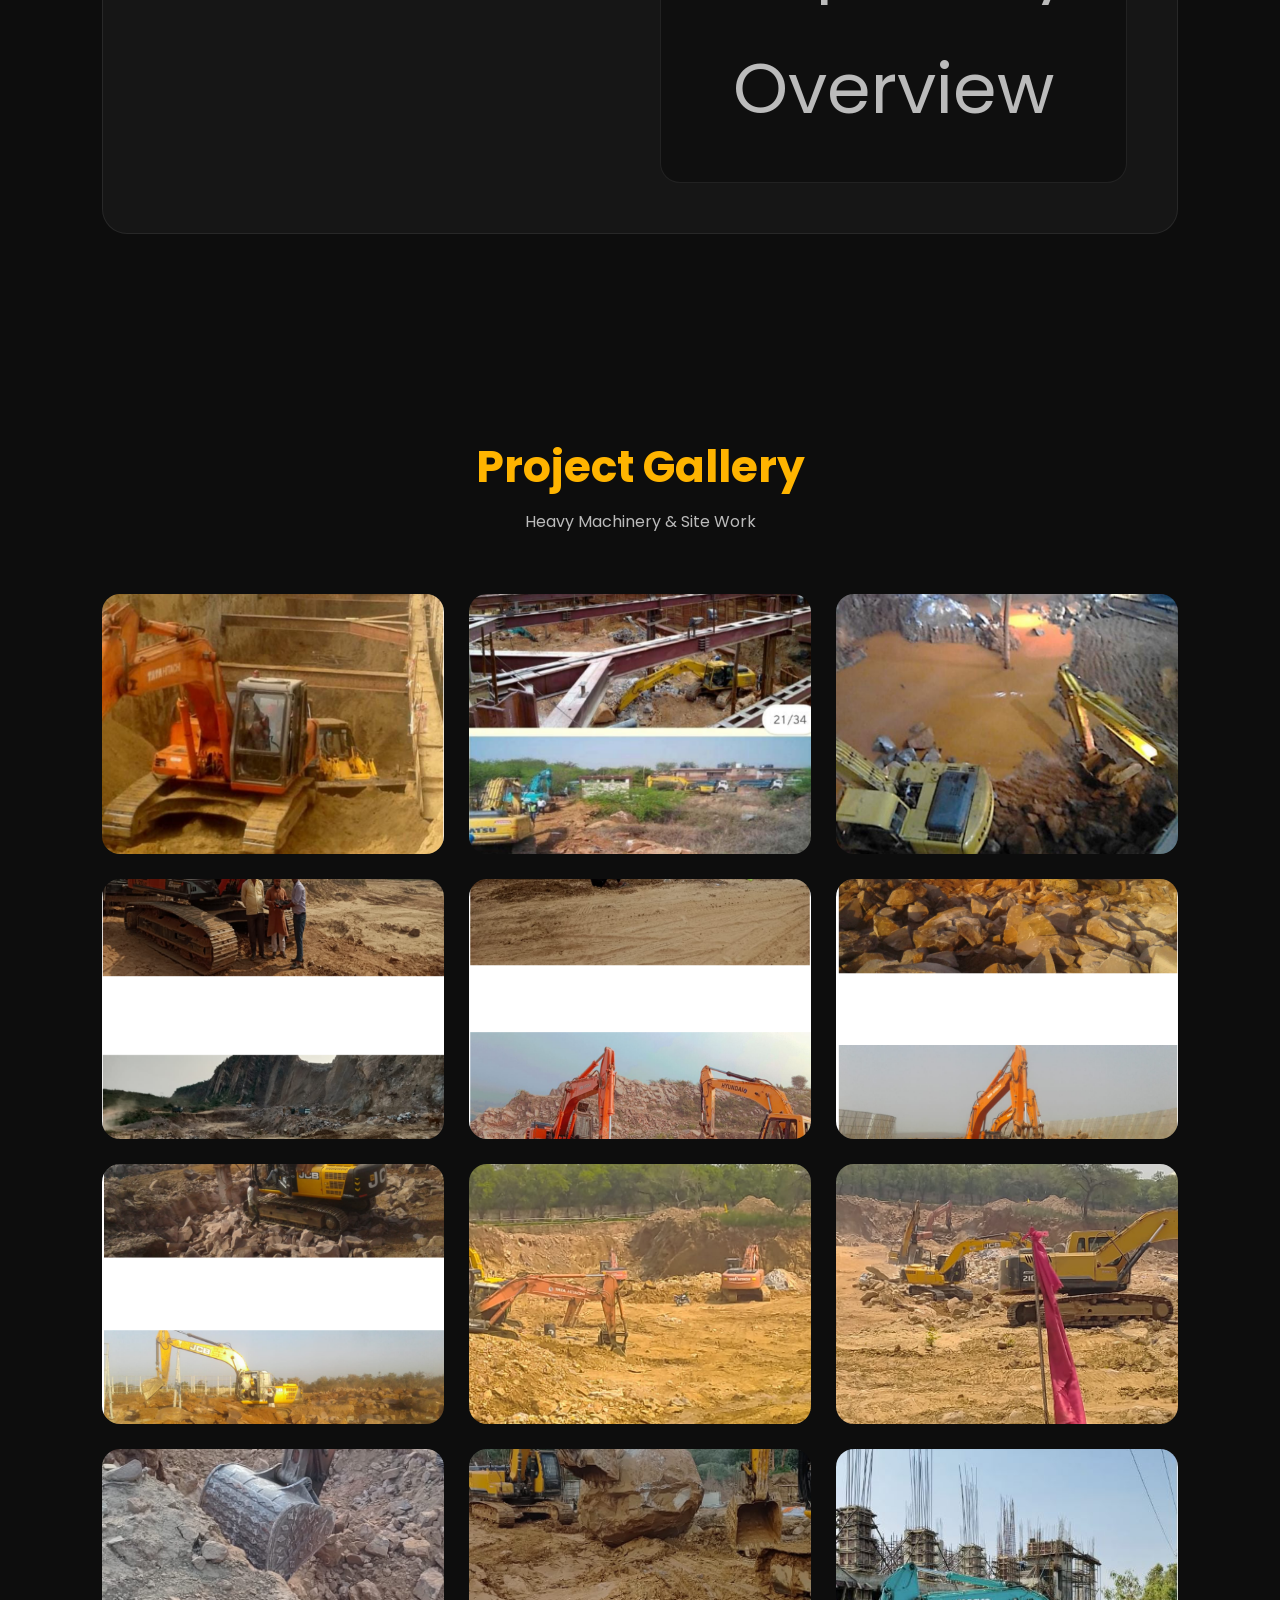
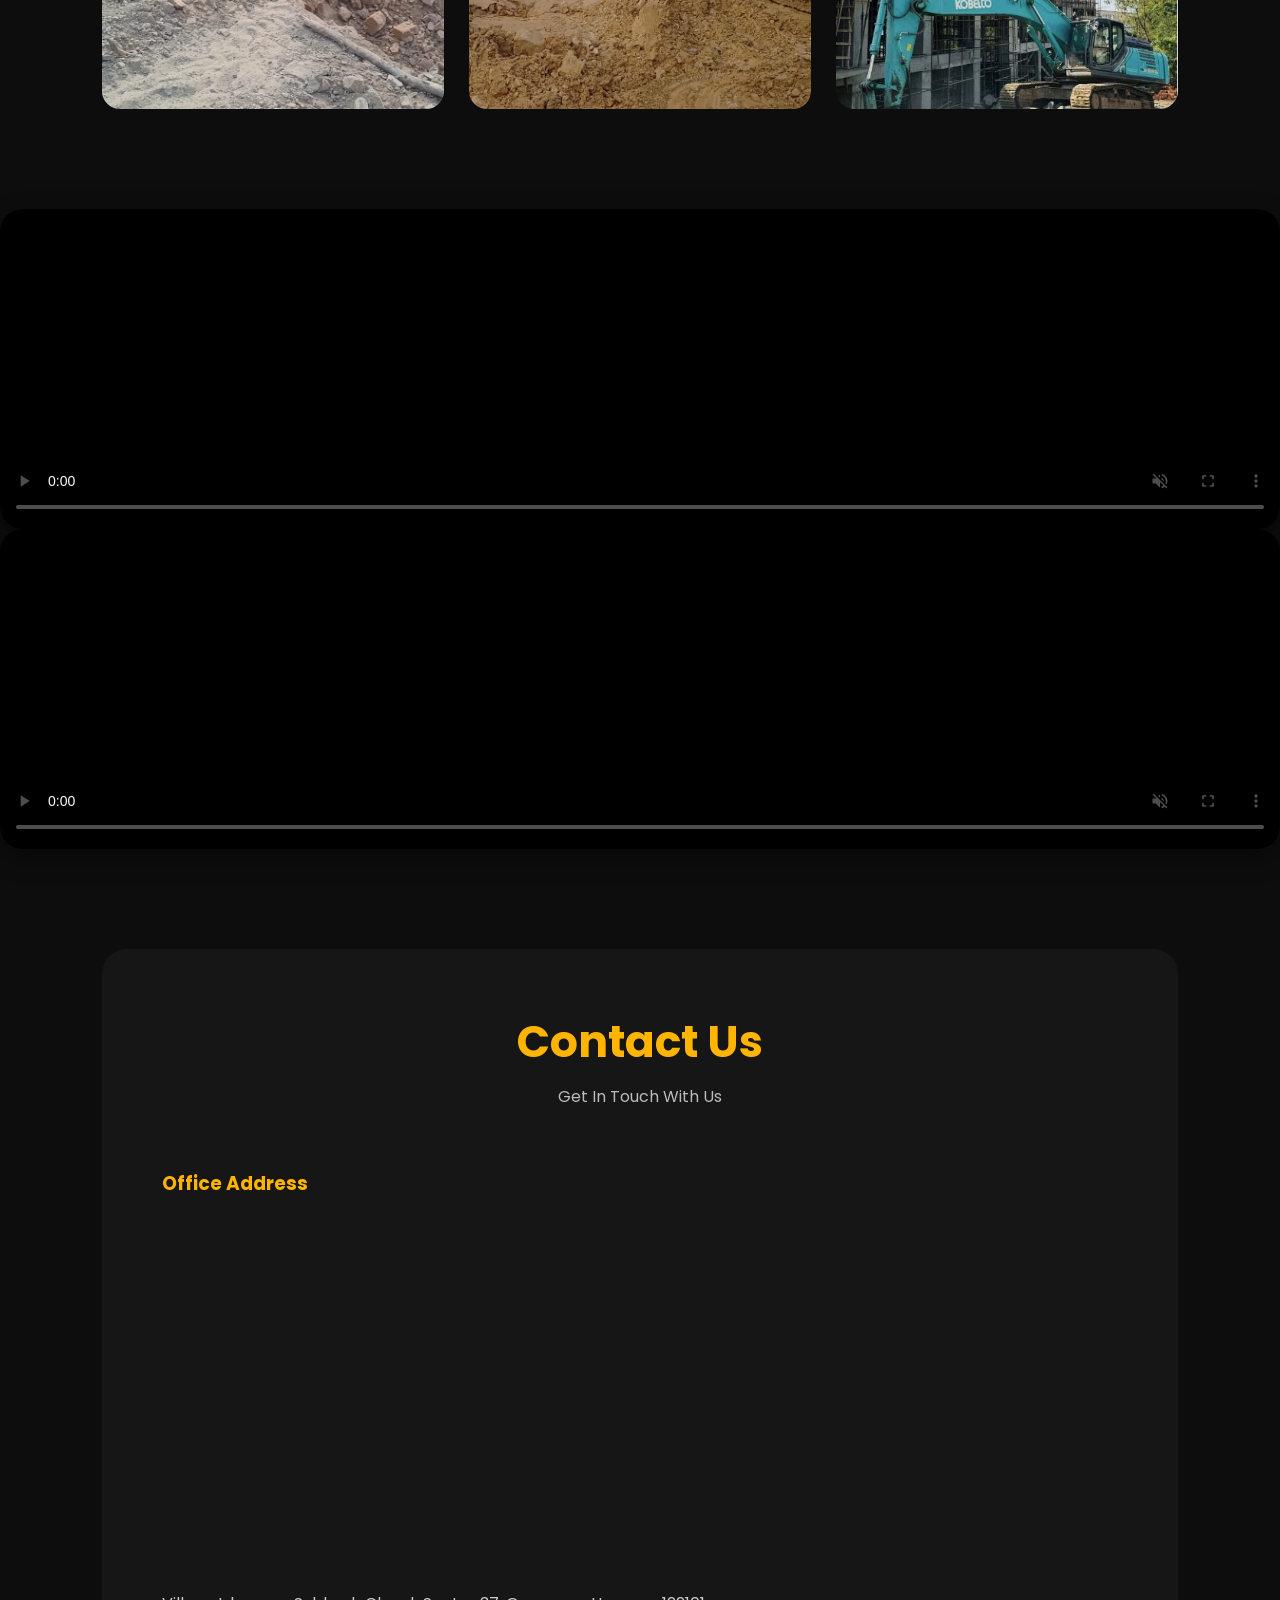
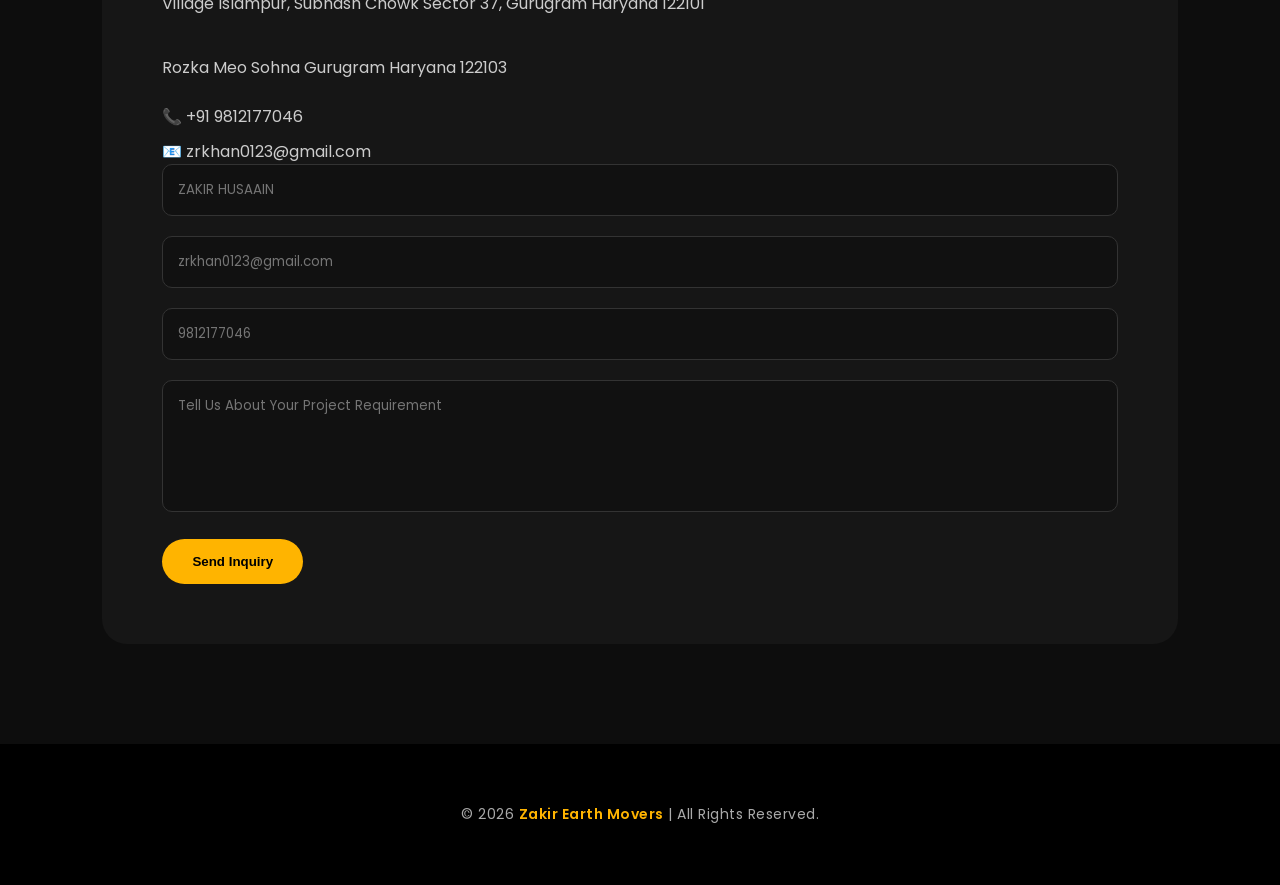
==== commit cb929a0e: "feat: upgrade responsive industrial video gallery with premium media layout - Improved video gallery" ====
--- a/index.html
+++ b/index.html
@@ -655,24 +655,32 @@
 /* GALLERY VIDEOS */
 
 .gallery-video{
+position:relative;
 overflow:hidden;
-border-radius:18px;
+border-radius:22px;
 background:#111;
+height:320px;
+box-shadow:0 8px 25px rgba(0,0,0,0.4);
+transition:0.4s ease;
 }
 
 .gallery-video video{
 width:100%;
-height:260px;
+height:100%;
 object-fit:cover;
 display:block;
 background:#000;
-box-shadow:0 5px 20px rgba(0,0,0,0.4);
-transition:0.3s ease;
-border-radius:18px;
-}
-
-.gallery-video video:hover{
-transform:scale(1.03);
+border-radius:22px;
+transition:0.4s ease;
+}
+
+.gallery-video:hover video{
+transform:scale(1.05);
+}
+
+.gallery-video:hover{
+transform:translateY(-8px);
+box-shadow:0 12px 30px rgba(0,0,0,0.5);
 }
 /* FLOAT BUTTONS */
 
@@ -1350,30 +1358,50 @@
     
 <!-- VIDEOS -->
 
-<div class="gallery-grid">
+<div class="video-gallery">
+
+<!-- VIDEO 1 -->
 
 <div class="gallery-video">
 
-<video controls muted playsinline preload="metadata">
+<video 
+controls 
+muted 
+playsinline 
+preload="metadata"
+poster="images/video-thumbnail1.jpg"
+>
 
 <source src="videos/ZH1_optimized.mp4" type="video/mp4">
 
+Your browser does not support the video tag.
+
 </video>
 
 </div>
 
+<!-- VIDEO 2 -->
+
 <div class="gallery-video">
 
-<video controls muted playsinline preload="metadata">
+<video 
+controls 
+muted 
+playsinline 
+preload="metadata"
+poster="images/video-thumbnail2.jpg"
+>
 
 <source src="videos/ZH2_optimized.mp4" type="video/mp4">
 
+Your browser does not support the video tag.
+
 </video>
 
 </div>
 
 </div>
-    
+   
 <!-- CONTACT -->
 
 <section id="contact">
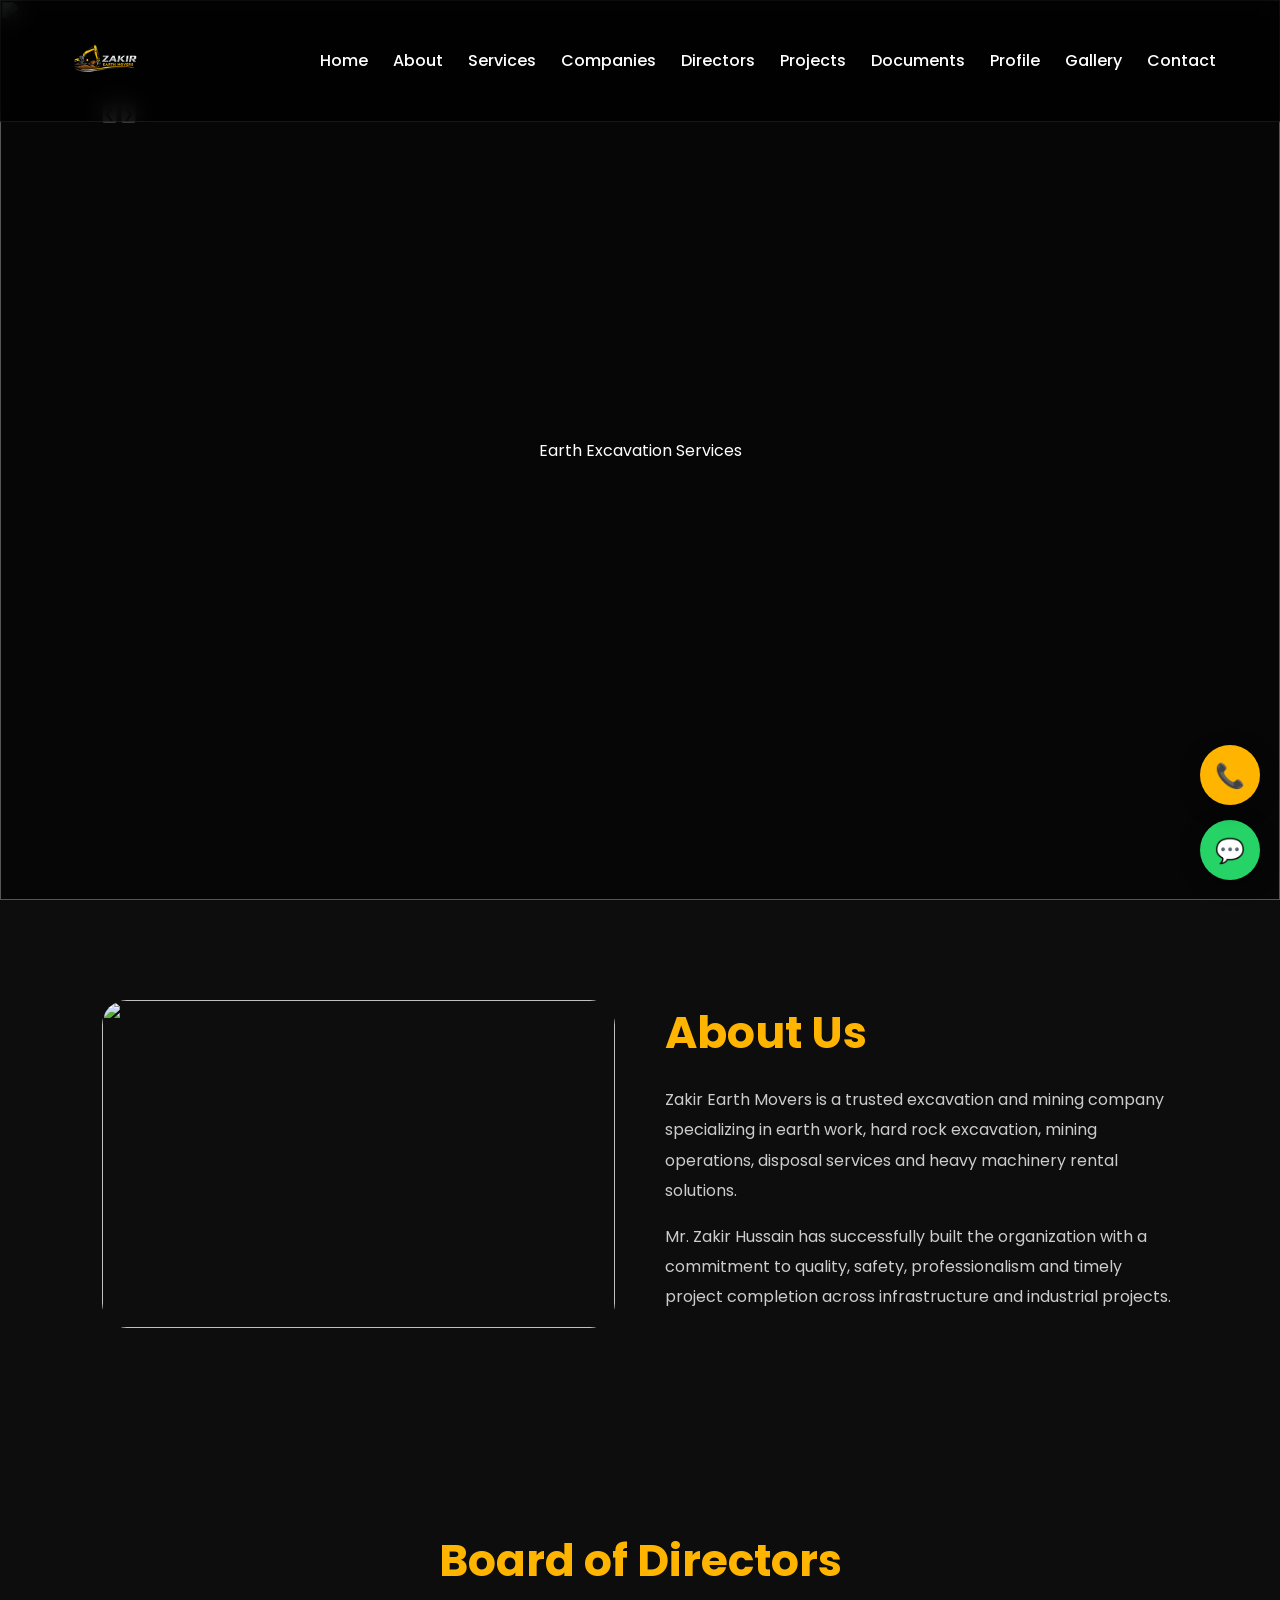
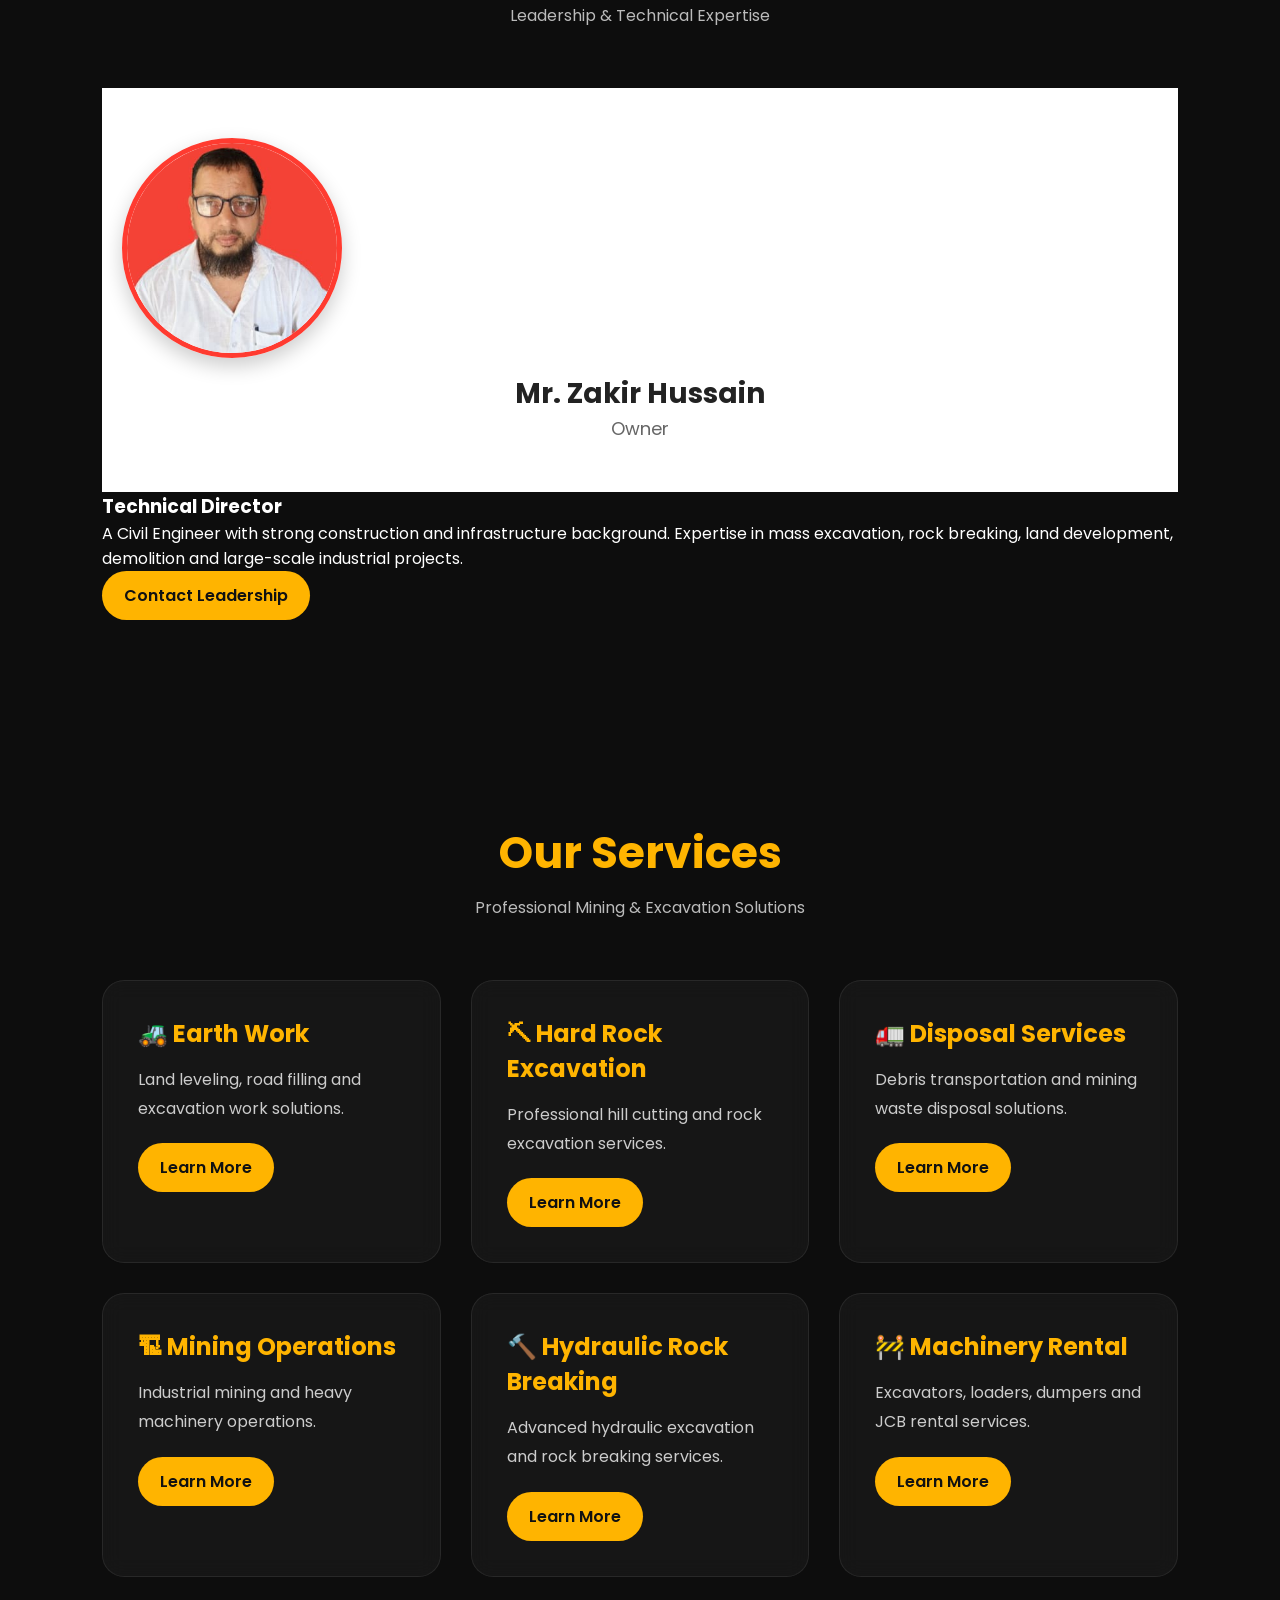
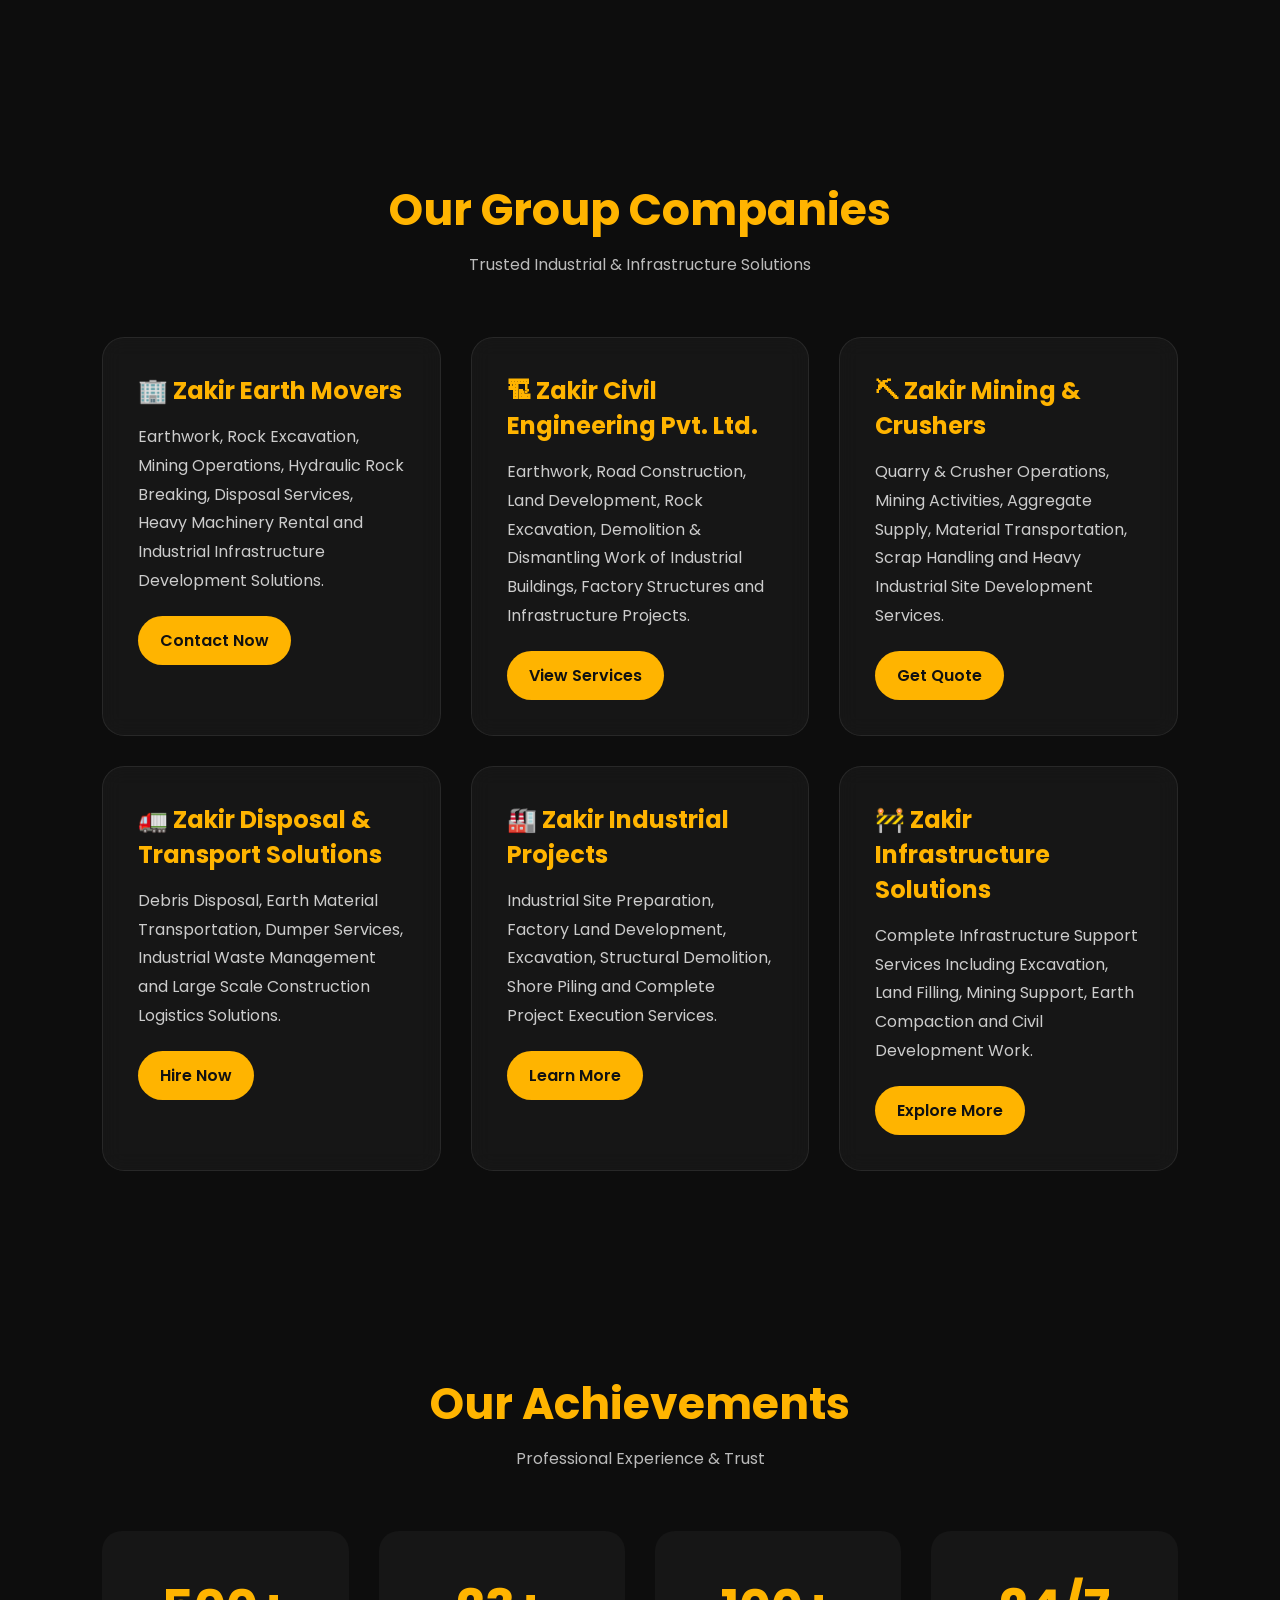
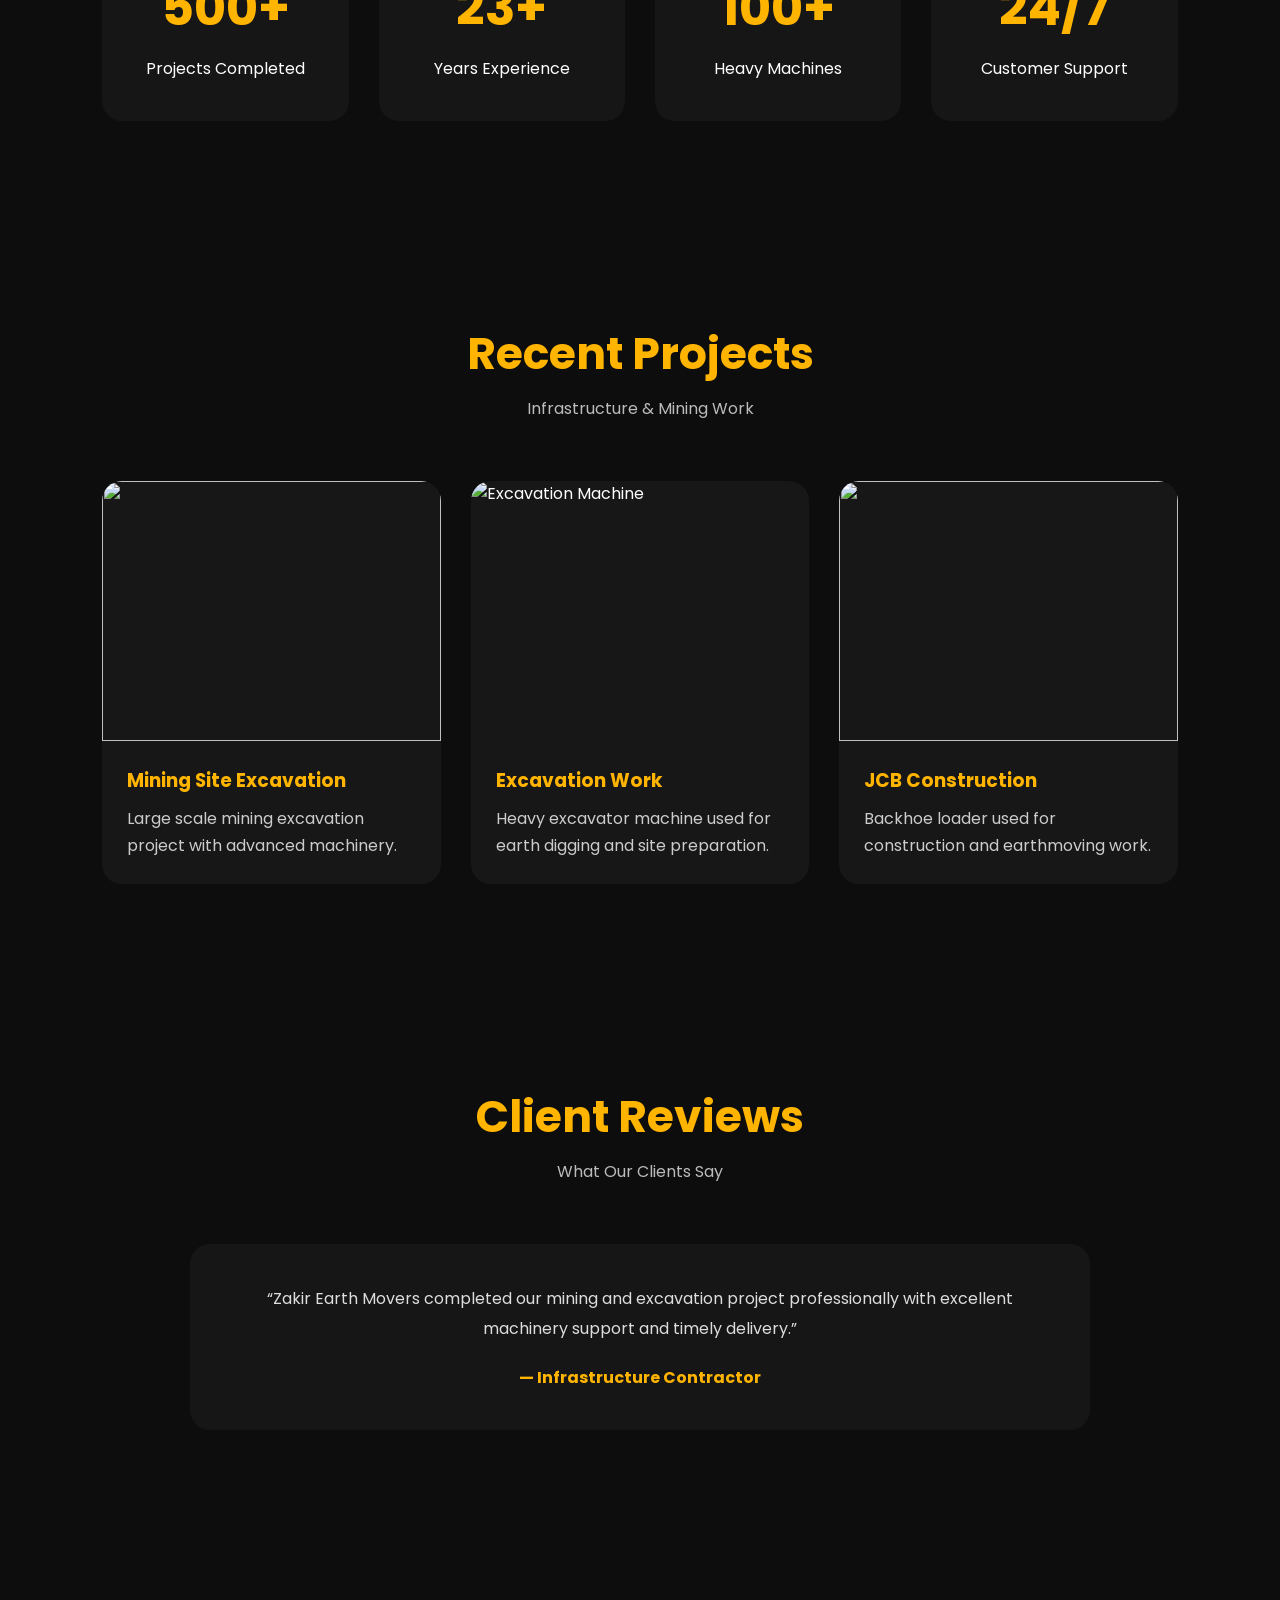
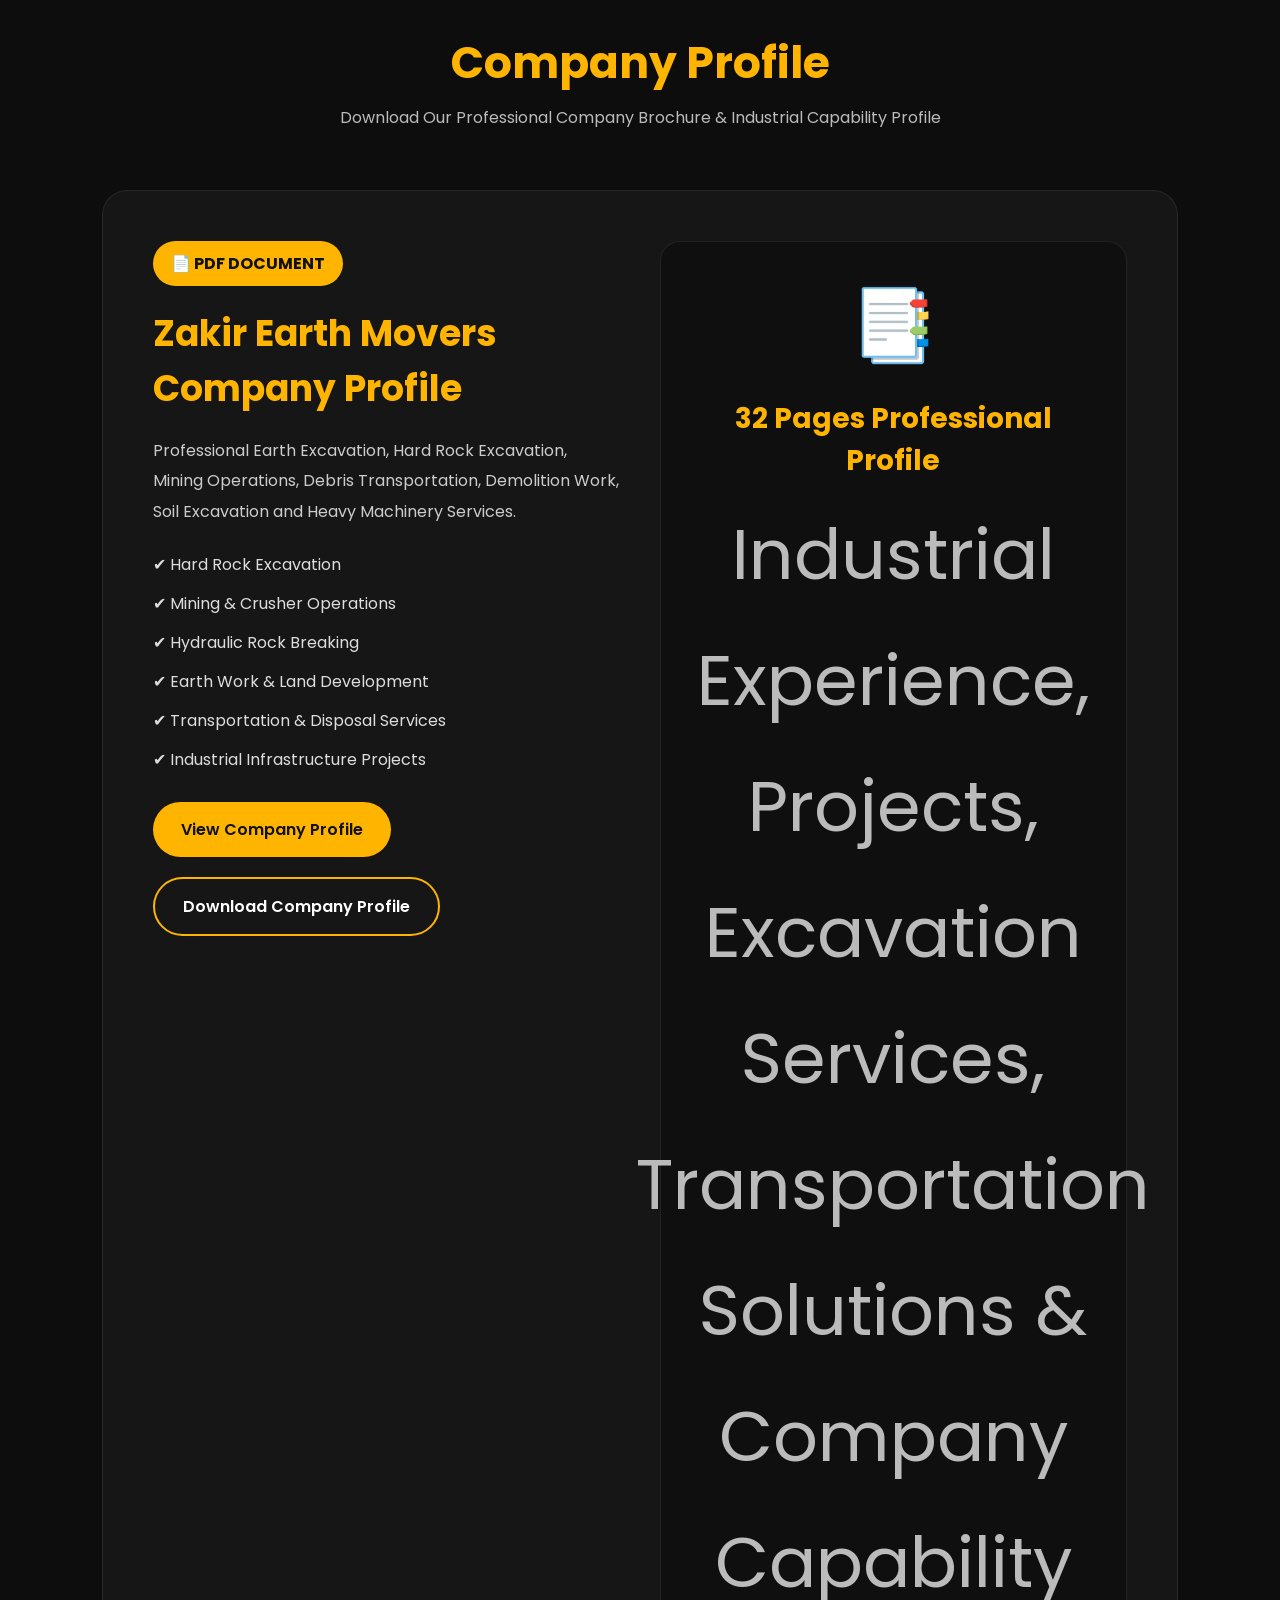
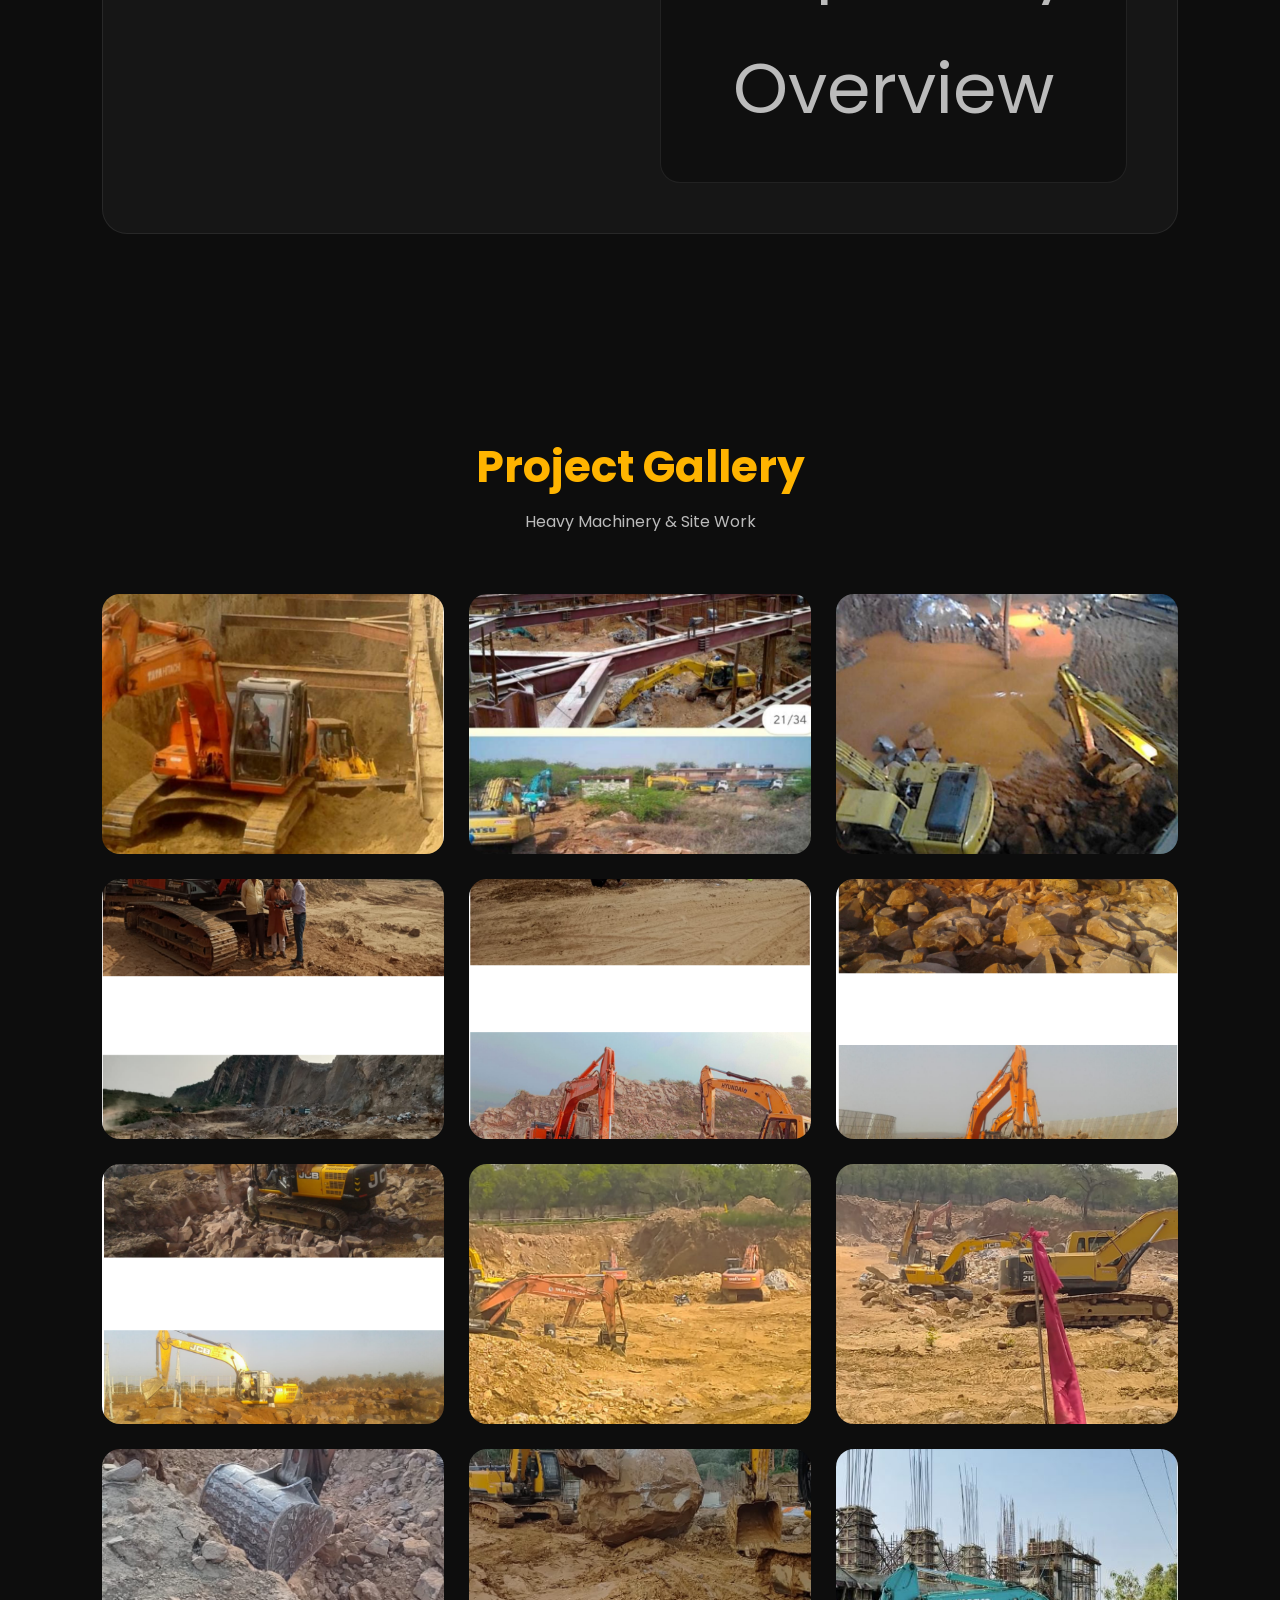
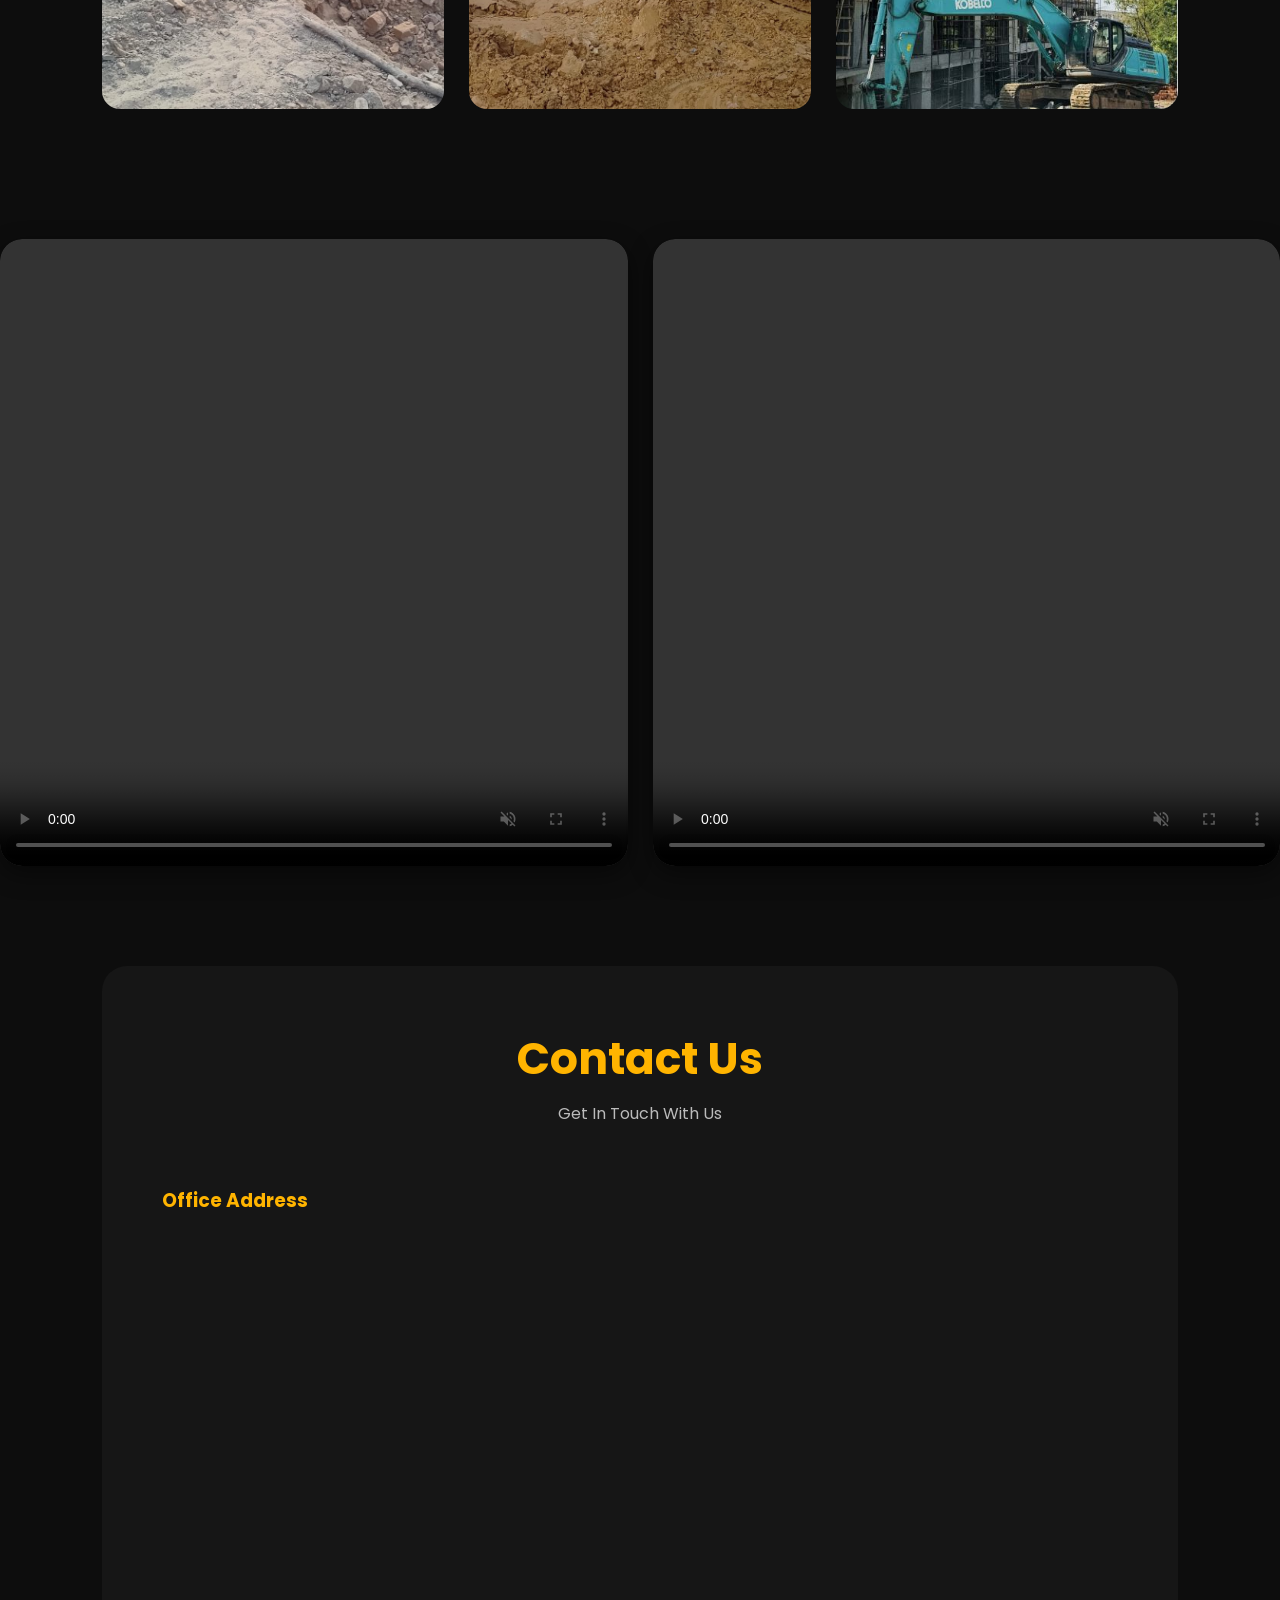
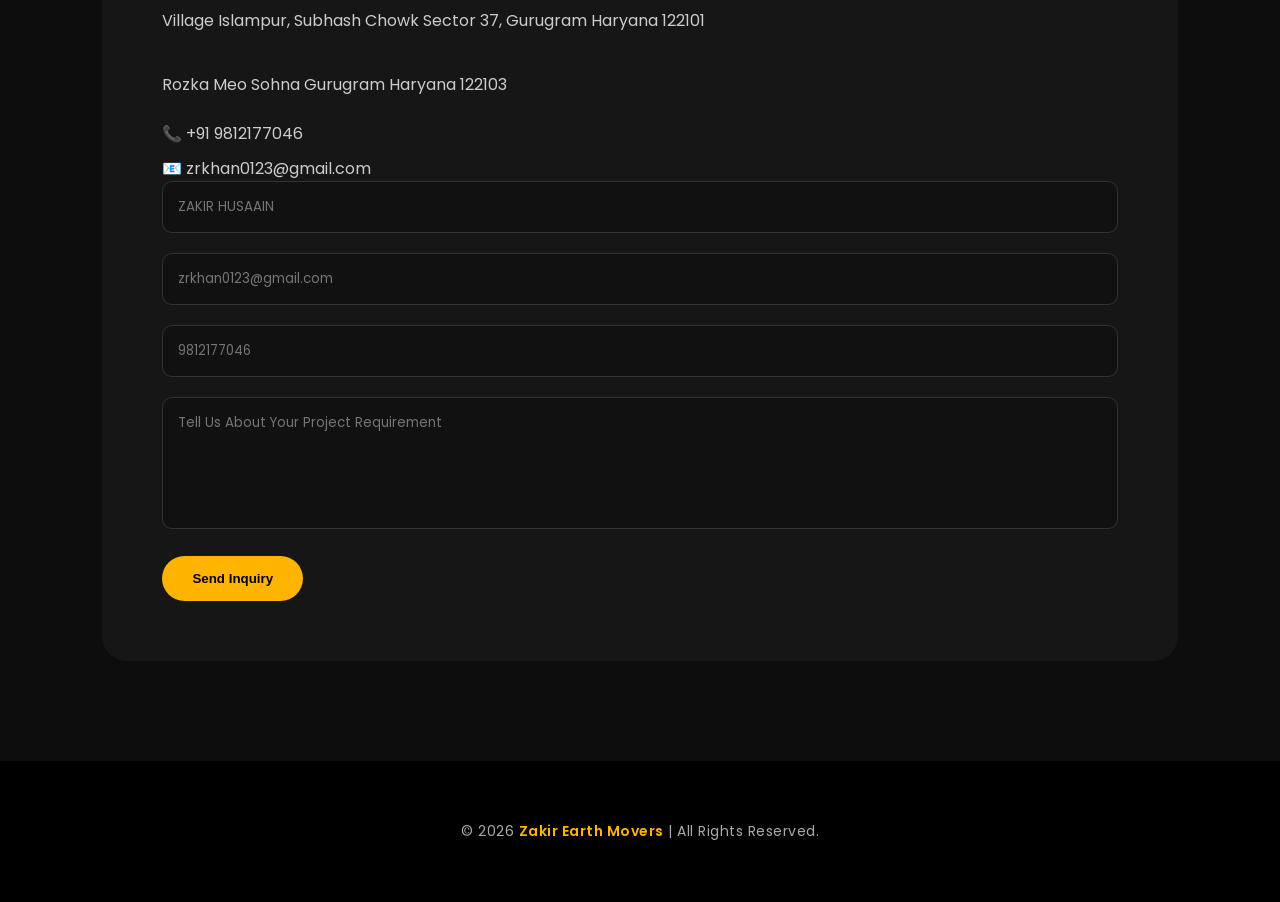
==== commit dd4fed2a: "feat: implement professional square video gallery layout with responsive industrial styling - Upgrad" ====
--- a/index.html
+++ b/index.html
@@ -652,17 +652,30 @@
 color:#ffb400;
 font-weight:600;
 }
-/* GALLERY VIDEOS */
+/* VIDEO GALLERY */
+
+.video-gallery{
+display:grid;
+grid-template-columns:repeat(auto-fit,minmax(280px,1fr));
+gap:25px;
+margin-top:30px;
+align-items:stretch;
+}
+
+/* VIDEO CARD */
 
 .gallery-video{
 position:relative;
+width:100%;
+aspect-ratio:1/1;
 overflow:hidden;
 border-radius:22px;
 background:#111;
-height:320px;
-box-shadow:0 8px 25px rgba(0,0,0,0.4);
-transition:0.4s ease;
-}
+box-shadow:0 8px 25px rgba(0,0,0,0.45);
+transition:all 0.4s ease;
+}
+
+/* VIDEO */
 
 .gallery-video video{
 width:100%;
@@ -671,17 +684,20 @@
 display:block;
 background:#000;
 border-radius:22px;
-transition:0.4s ease;
+transition:transform 0.4s ease;
+}
+
+/* HOVER EFFECT */
+
+.gallery-video:hover{
+transform:translateY(-8px);
+box-shadow:0 15px 35px rgba(0,0,0,0.6);
 }
 
 .gallery-video:hover video{
 transform:scale(1.05);
 }
-
-.gallery-video:hover{
-transform:translateY(-8px);
-box-shadow:0 12px 30px rgba(0,0,0,0.5);
-}
+   
 /* FLOAT BUTTONS */
 
 .whatsapp-float,
@@ -1355,46 +1371,26 @@
 </div>
  
 </section>
-    
-<!-- VIDEOS -->
+
+<!-- VIDEO 1 -->
 
 <div class="video-gallery">
 
-<!-- VIDEO 1 -->
-
 <div class="gallery-video">
 
-<video 
-controls 
-muted 
-playsinline 
-preload="metadata"
-poster="images/video-thumbnail1.jpg"
->
+<video controls muted playsinline preload="metadata">
 
 <source src="videos/ZH1_optimized.mp4" type="video/mp4">
 
-Your browser does not support the video tag.
-
 </video>
 
 </div>
 
-<!-- VIDEO 2 -->
-
 <div class="gallery-video">
 
-<video 
-controls 
-muted 
-playsinline 
-preload="metadata"
-poster="images/video-thumbnail2.jpg"
->
+<video controls muted playsinline preload="metadata">
 
 <source src="videos/ZH2_optimized.mp4" type="video/mp4">
-
-Your browser does not support the video tag.
 
 </video>
 
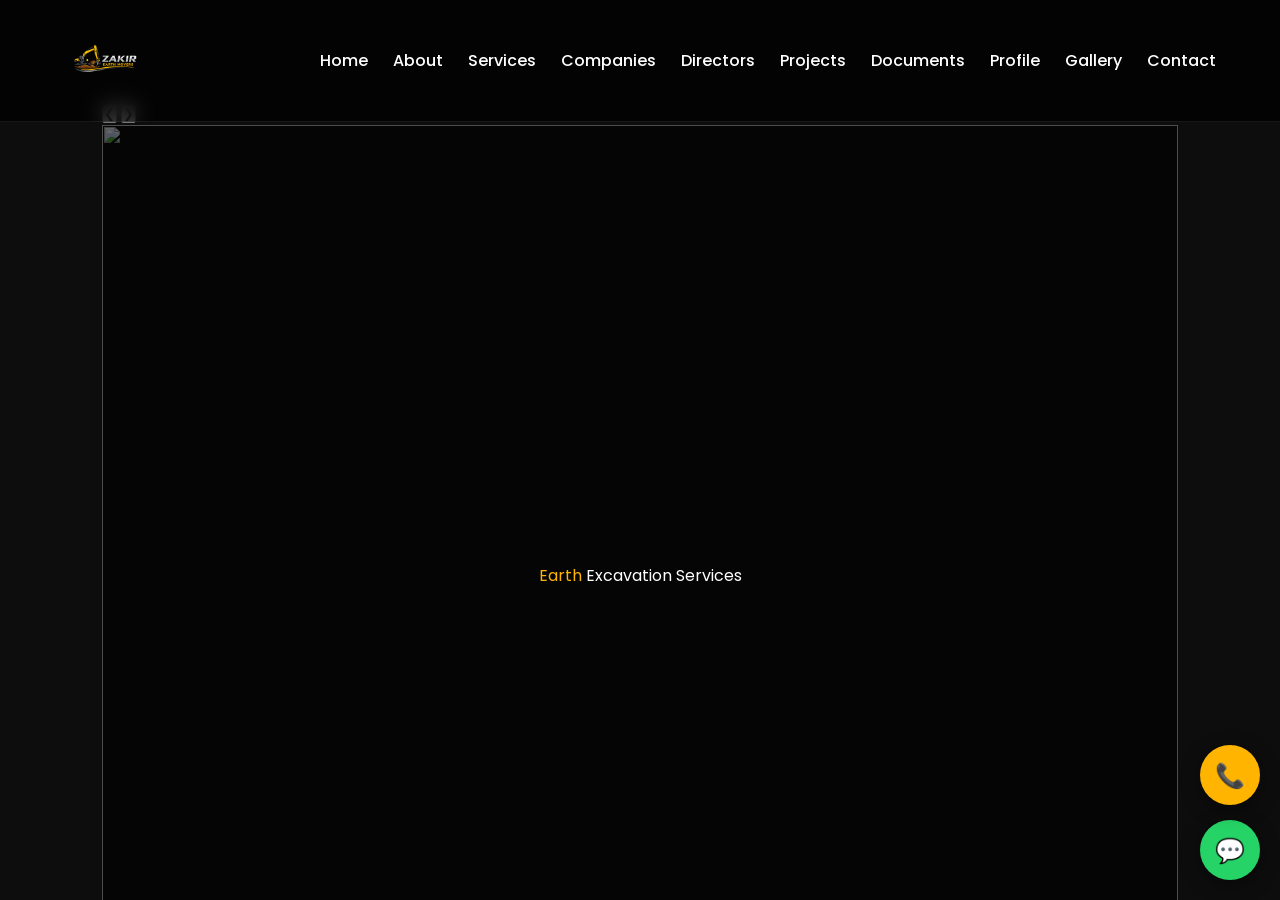
==== commit 17fa7bea: "feat: redesign hero slider and improve responsive industrial website experience - Redesigned hero sl" ====
--- a/index.html
+++ b/index.html
@@ -170,7 +170,53 @@
 z-index:1;
 }
 
+/* HERO SLIDER */
+
+.hero-slider{
+position:relative;
+height:100vh;
+overflow:hidden;
+}
+
+/* SLIDES */
+
+.slide{
+position:absolute;
+inset:0;
+width:100%;
+height:100%;
+opacity:0;
+transform:scale(1.08);
+transition:opacity 1.2s ease, transform 6s ease;
+}
+
+.slide.active{
+opacity:1;
+z-index:1;
+transform:scale(1);
+}
+
+/* IMAGE & VIDEO */
+
+.slide img,
+.slide video{
+width:100%;
+height:100%;
+object-fit:cover;
+display:block;
+}
+
+/* DARK OVERLAY */
+
+.overlay{
+position:absolute;
+inset:0;
+background:rgba(0,0,0,0.60);
+z-index:1;
+}
+
 /* HERO CONTENT */
+
 .hero-content{
 position:absolute;
 top:50%;
@@ -178,47 +224,59 @@
 transform:translate(-50%,-50%);
 text-align:center;
 width:90%;
-max-width:900px;
+max-width:1000px;
 z-index:2;
 animation:fadeUp 1.2s ease;
 }
 
-/* FIXED ANIMATION (IMPORTANT FIX) */
+/* ANIMATION */
+
 @keyframes fadeUp{
-from{
+
+0%{
 opacity:0;
 transform:translate(-50%,-40%) scale(0.95);
 }
-to{
+
+100%{
 opacity:1;
 transform:translate(-50%,-50%) scale(1);
 }
-}
-   
+
+}
+
 /* TITLE */
+
 .hero-content h1{
-font-size:72px;
+font-size:78px;
 line-height:1.2;
 margin-bottom:25px;
 font-weight:800;
 color:#fff;
-text-shadow:0 5px 20px rgba(0,0,0,0.5);
+text-shadow:0 5px 25px rgba(0,0,0,0.6);
+letter-spacing:1px;
 }
 
 /* HIGHLIGHT TEXT */
+
 .hero-content span{
 color:#ffb400;
 }
-   
+
 /* PARAGRAPH */
+
 .hero-content p{
 font-size:20px;
-line-height:1.8;
+line-height:1.9;
 color:#e6e6e6;
 margin-bottom:35px;
+max-width:850px;
+margin-left:auto;
+margin-right:auto;
 }
 
 /* BUTTON WRAPPER */
+
 .hero-btns{
 display:flex;
 justify-content:center;
@@ -227,6 +285,7 @@
 }
 
 /* BASE BUTTON */
+
 .btn{
 padding:15px 34px;
 border-radius:50px;
@@ -234,9 +293,11 @@
 transition:0.3s ease;
 display:inline-block;
 text-decoration:none;
+font-size:16px;
 }
 
 /* PRIMARY BUTTON */
+
 .btn-primary{
 background:#ffb400;
 color:#111;
@@ -249,6 +310,7 @@
 }
 
 /* OUTLINE BUTTON */
+
 .btn-outline{
 border:2px solid #ffb400;
 color:#fff;
@@ -260,7 +322,7 @@
 color:#111;
 transform:translateY(-5px);
 }
- 
+
 /* SECTION TITLE */
 
 .section-title{
@@ -276,6 +338,7 @@
 
 .section-title p{
 color:#bbb;
+font-size:17px;
 }
 
 /* ABOUT */
@@ -790,22 +853,50 @@
 height:65px;
 }
 
+/* HERO SLIDER MOBILE */
+
+.hero-slider{
+height:90vh;
+}
+
+.hero-content{
+width:92%;
+}
+
 .hero-content h1{
-font-size:42px;
+font-size:40px;
+line-height:1.3;
 }
 
 .hero-content p{
 font-size:16px;
-}
+line-height:1.7;
+}
+
+/* BUTTONS */
+
+.hero-btns{
+gap:15px;
+}
+
+.btn{
+padding:13px 28px;
+font-size:15px;
+}
+
+/* TITLES */
 
 .section-title h2,
 .about-content h2{
 font-size:34px;
 }
 
+/* CONTACT */
+
 .contact{
 padding:35px 25px;
 }
+
 }
 </style>
     
@@ -859,49 +950,92 @@
 <button class="prev">&#10094;</button>
 <button class="next">&#10095;</button>
 
-<!-- DOTS -->
-<div class="dots"></div>
+<!-- HERO SLIDER -->
+
+<section class="hero-slider">
 
 <!-- SLIDE 1 -->
+
 <div class="slide active">
+
 <img src="https://images.unsplash.com/photo-1504307651254-35680f356dfd?q=80&w=1600&auto=format&fit=crop">
+
 <div class="overlay"></div>
-<div class="hero-content">Earth Excavation Services</div>
+
+<div class="hero-content">
+<span>Earth</span> Excavation Services
+</div>
+
 </div>
 
 <!-- SLIDE 2 -->
+
 <div class="slide">
+
 <img src="https://images.unsplash.com/photo-1541888946425-d81bb19240f5?q=80&w=1600&auto=format&fit=crop">
+
 <div class="overlay"></div>
-<div class="hero-content">Mining Operations</div>
+
+<div class="hero-content">
+<span>Mining</span> Operations
+</div>
+
 </div>
 
 <!-- SLIDE 3 -->
+
 <div class="slide">
+
 <img src="https://images.unsplash.com/photo-1601584115197-04ecc0da31d7?q=80&w=1600&auto=format&fit=crop">
+
 <div class="overlay"></div>
-<div class="hero-content">Heavy Earth Movers Machinery</div>
+
+<div class="hero-content">
+Heavy Earth Movers <span>Machinery</span>
+</div>
+
 </div>
 
 <!-- SLIDE 4 -->
+
 <div class="slide">
+
 <img src="https://images.unsplash.com/photo-1581092334651-ddf26d9a09d0?q=80&w=1600&auto=format&fit=crop">
+
 <div class="overlay"></div>
-<div class="hero-content">Construction Work Solutions</div>
+
+<div class="hero-content">
+Construction Work <span>Solutions</span>
+</div>
+
 </div>
 
 <!-- SLIDE 5 -->
+
 <div class="slide">
+
 <img src="https://images.unsplash.com/photo-1605146769289-440113cc3d00?q=80&w=1600&auto=format&fit=crop">
+
 <div class="overlay"></div>
-<div class="hero-content">Rock Cutting & Drilling</div>
-</div>
-
-<!-- SLIDE 9 -->
+
+<div class="hero-content">
+Rock Cutting & <span>Drilling</span>
+</div>
+
+</div>
+
+<!-- SLIDE 6 -->
+
 <div class="slide">
+
 <img src="https://images.unsplash.com/photo-1615873968403-89e068629265?q=80&w=1600&auto=format&fit=crop">
+
 <div class="overlay"></div>
-<div class="hero-content">Bulk Excavation Projects</div>
+
+<div class="hero-content">
+Bulk Excavation <span>Projects</span>
+</div>
+
 </div>
 
 </section>
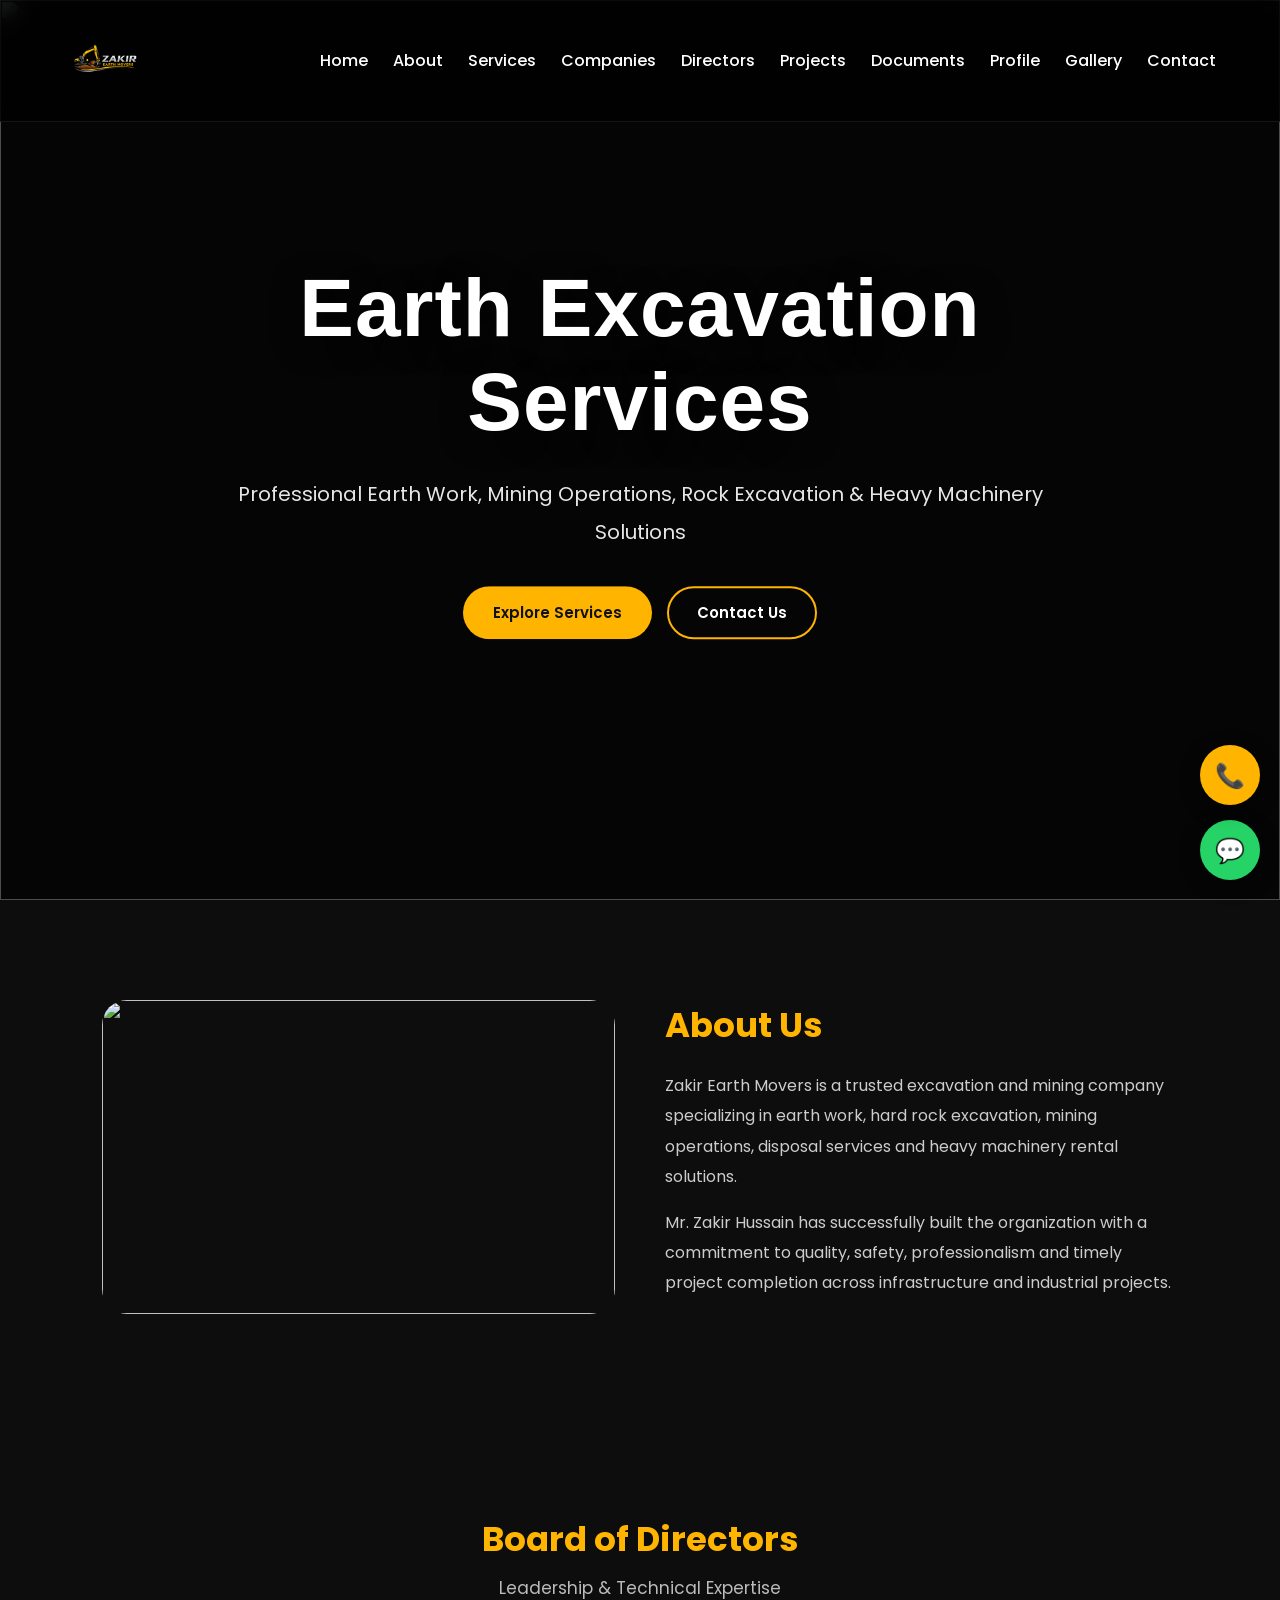
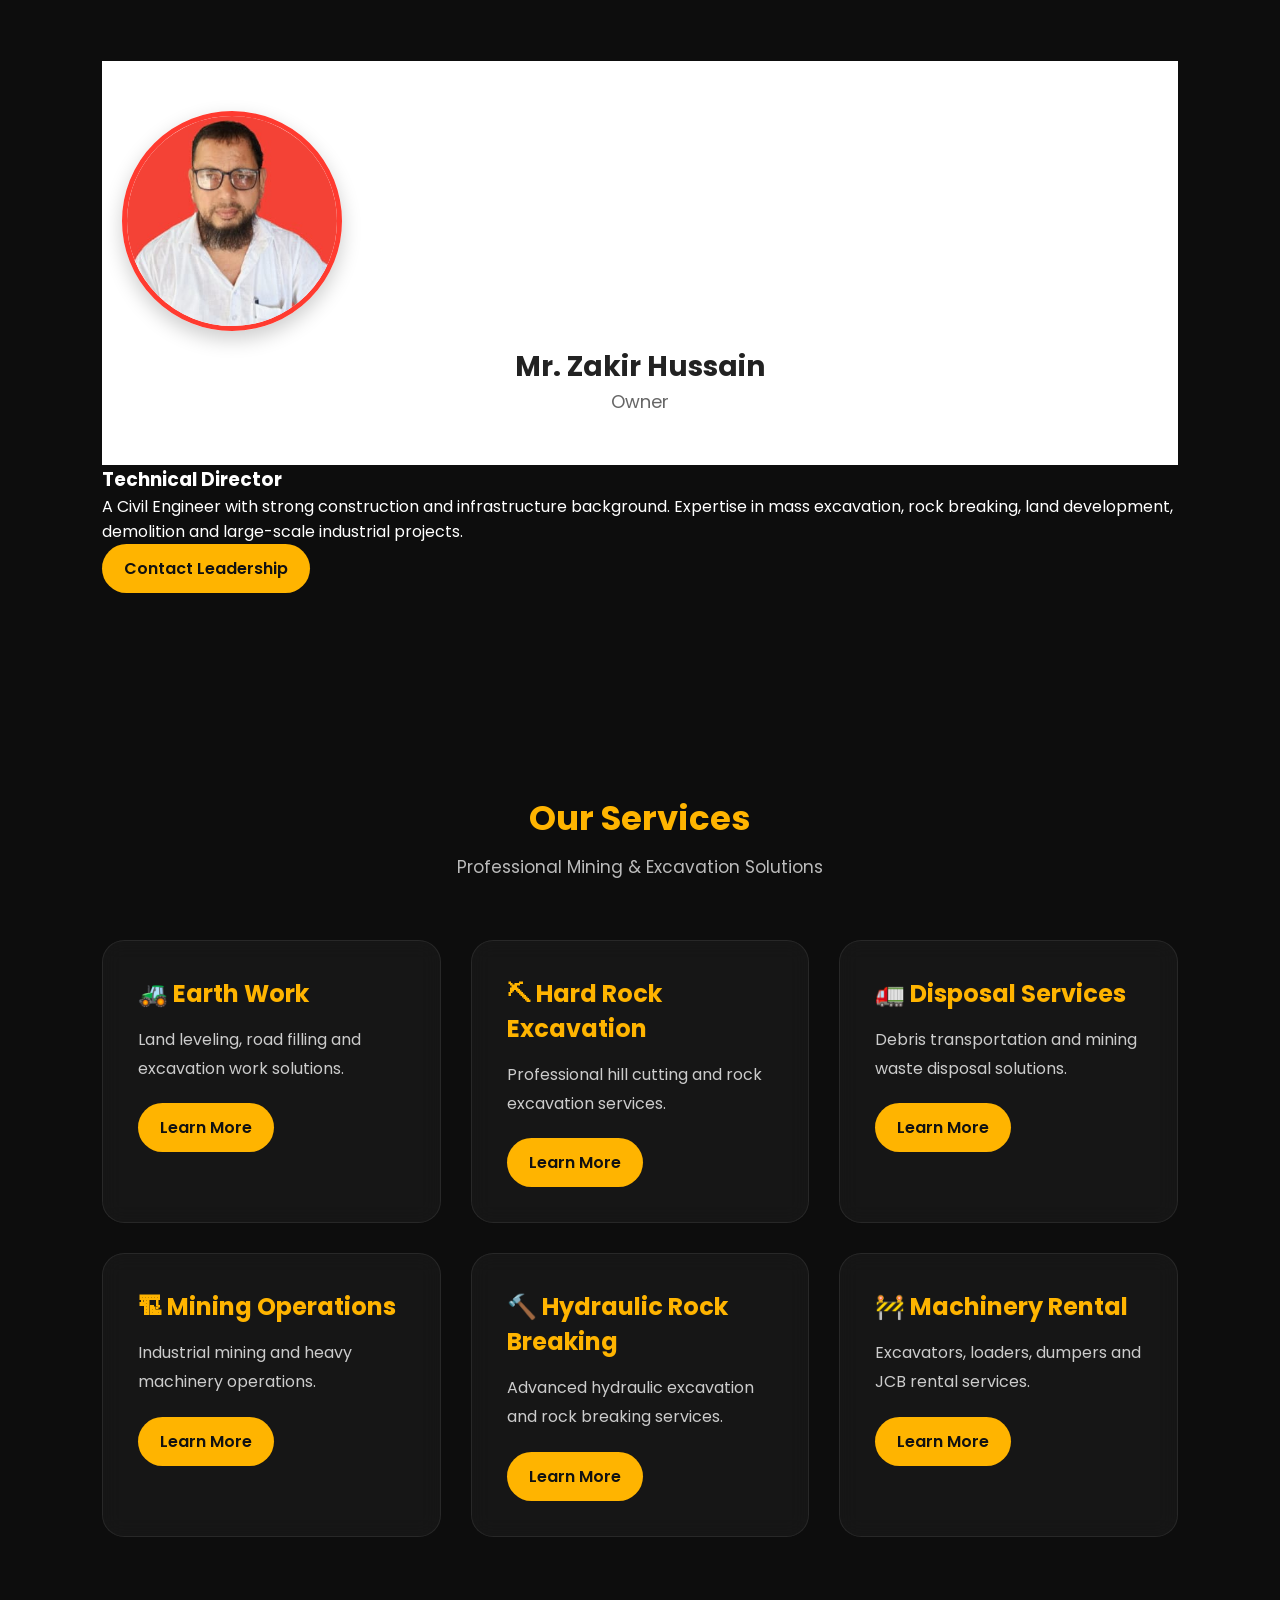
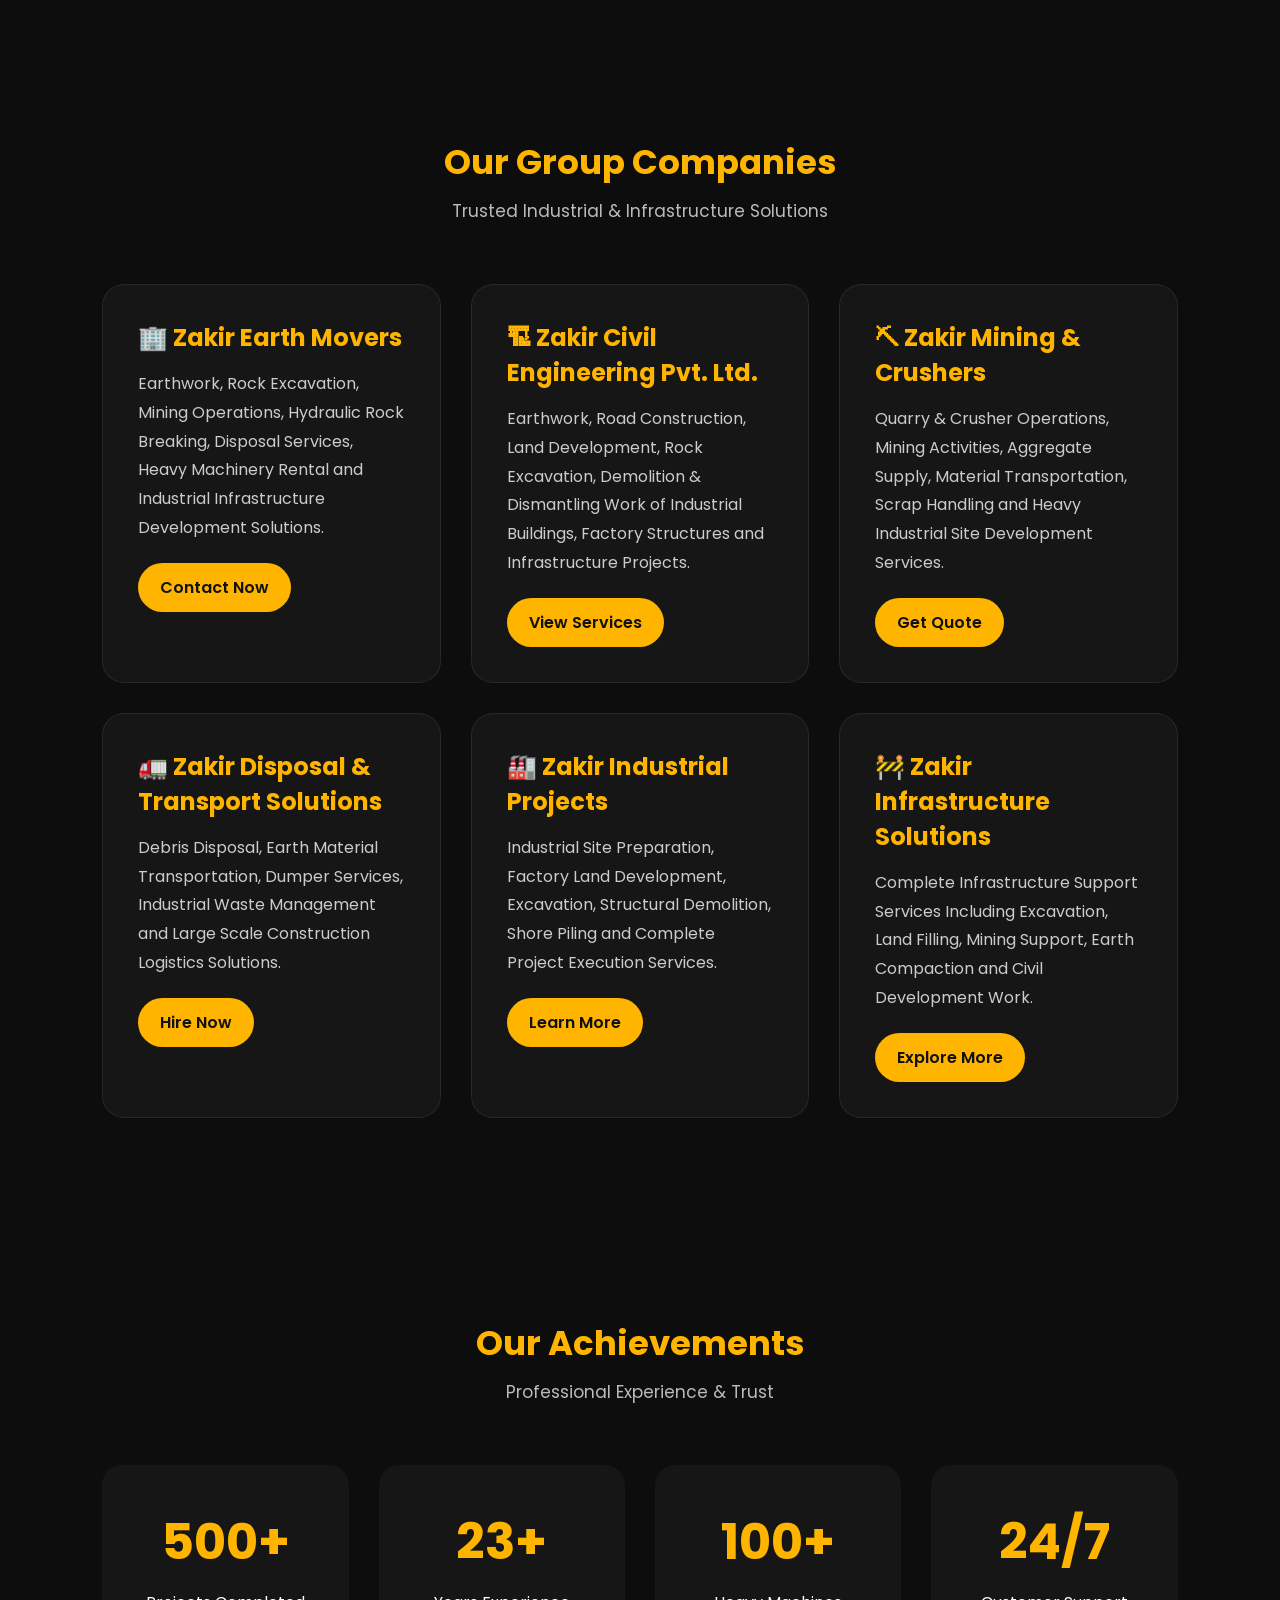
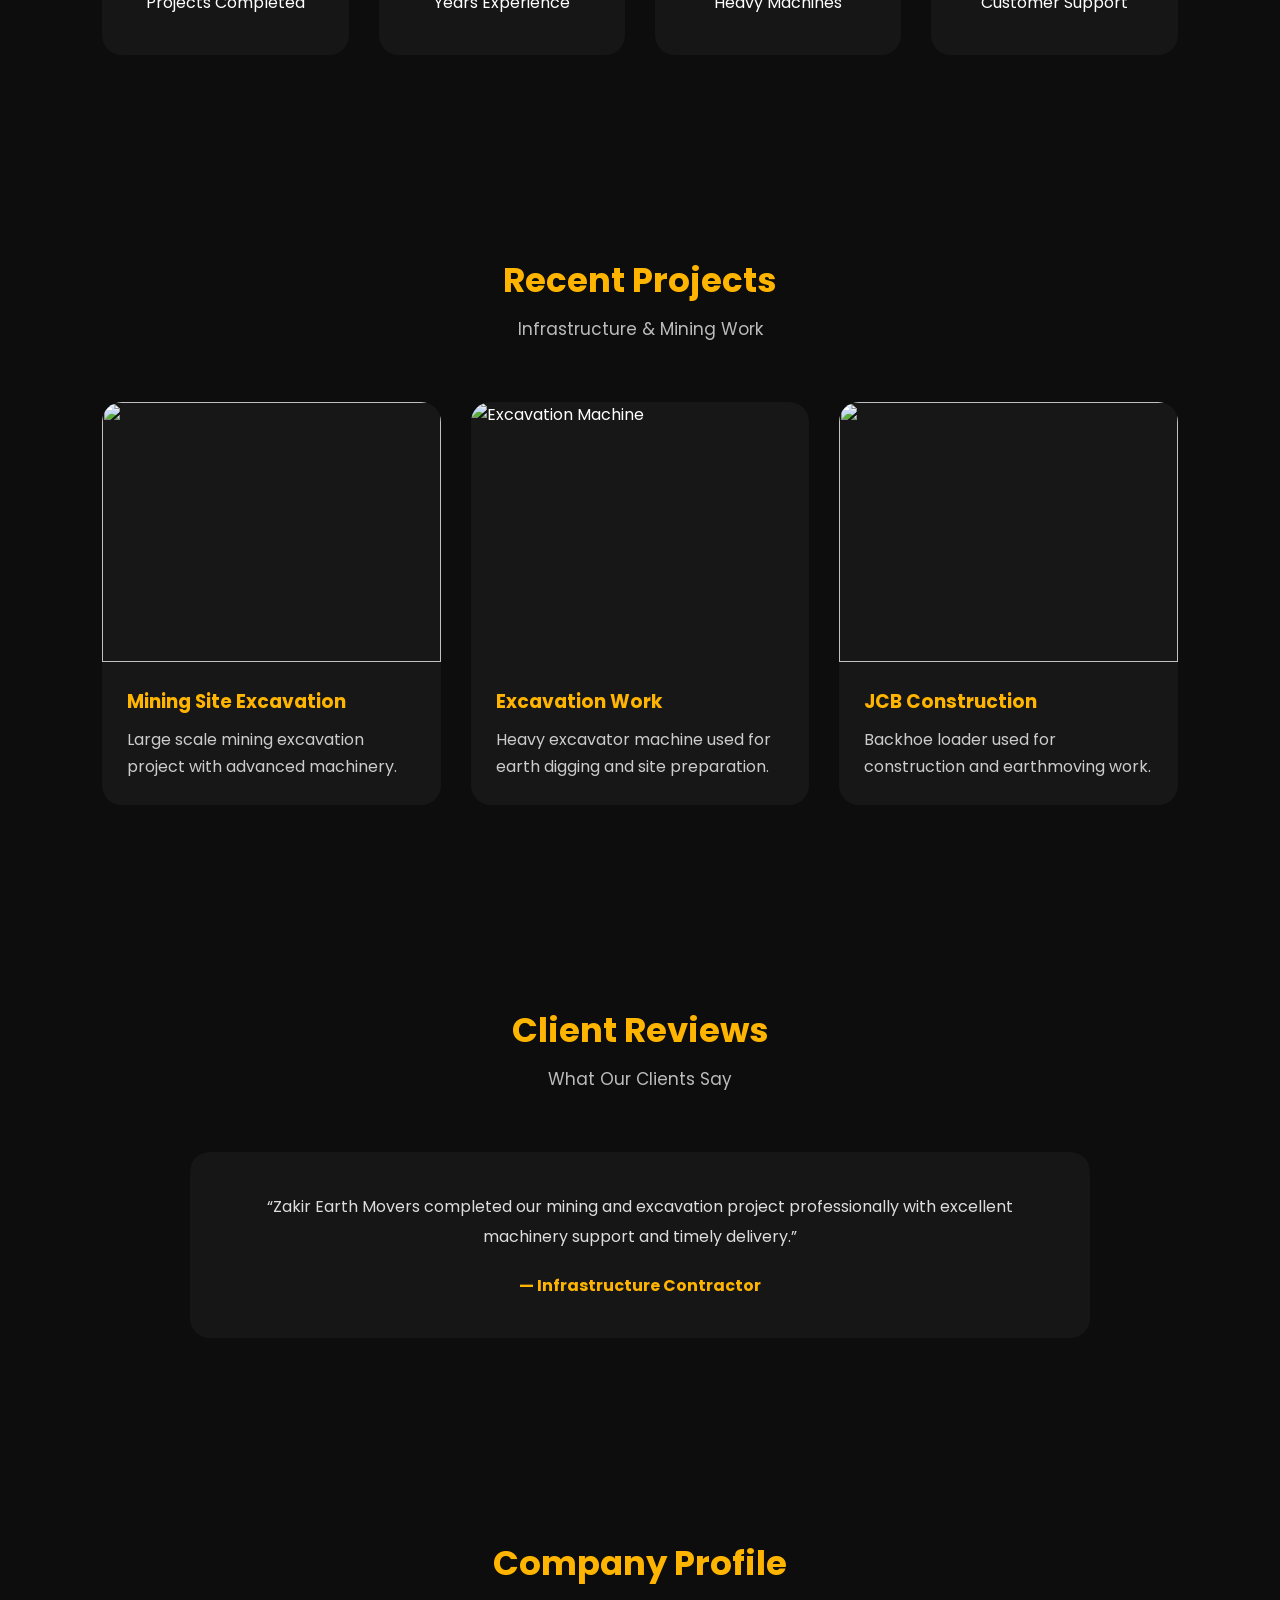
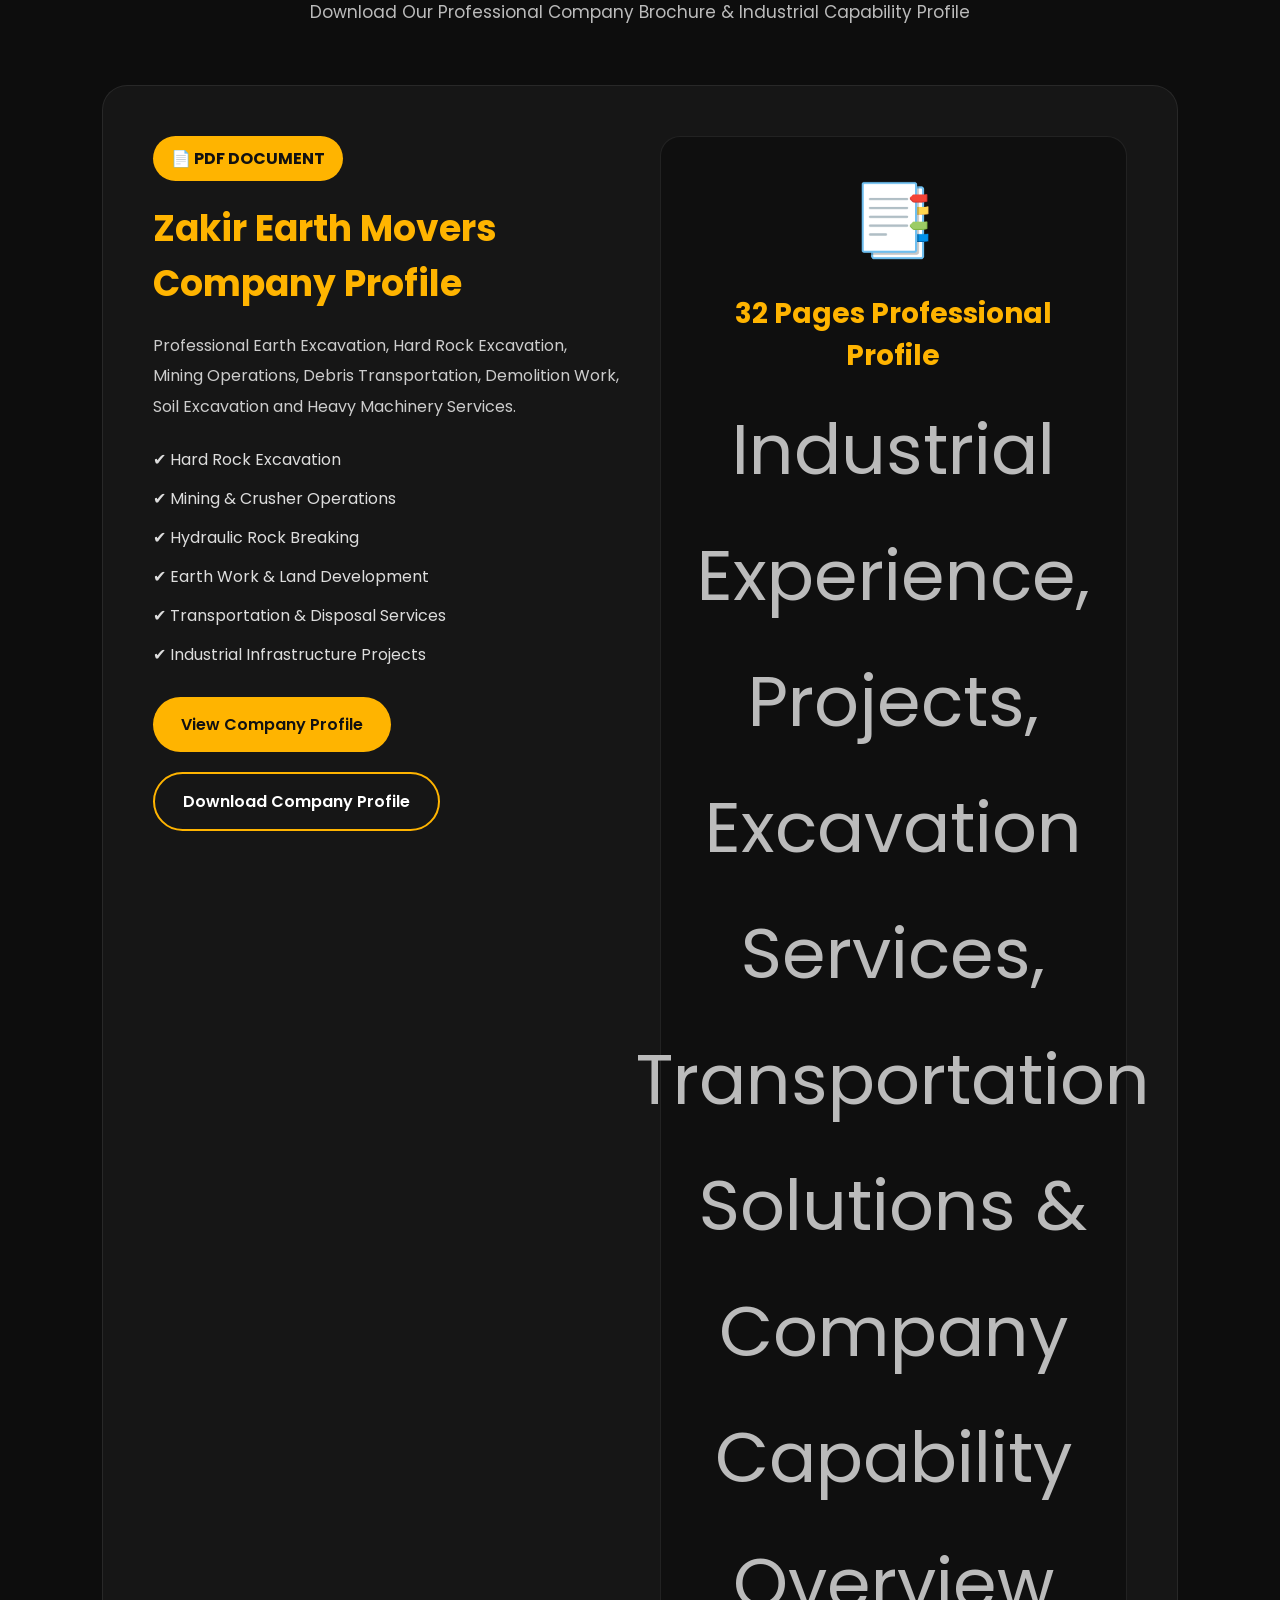
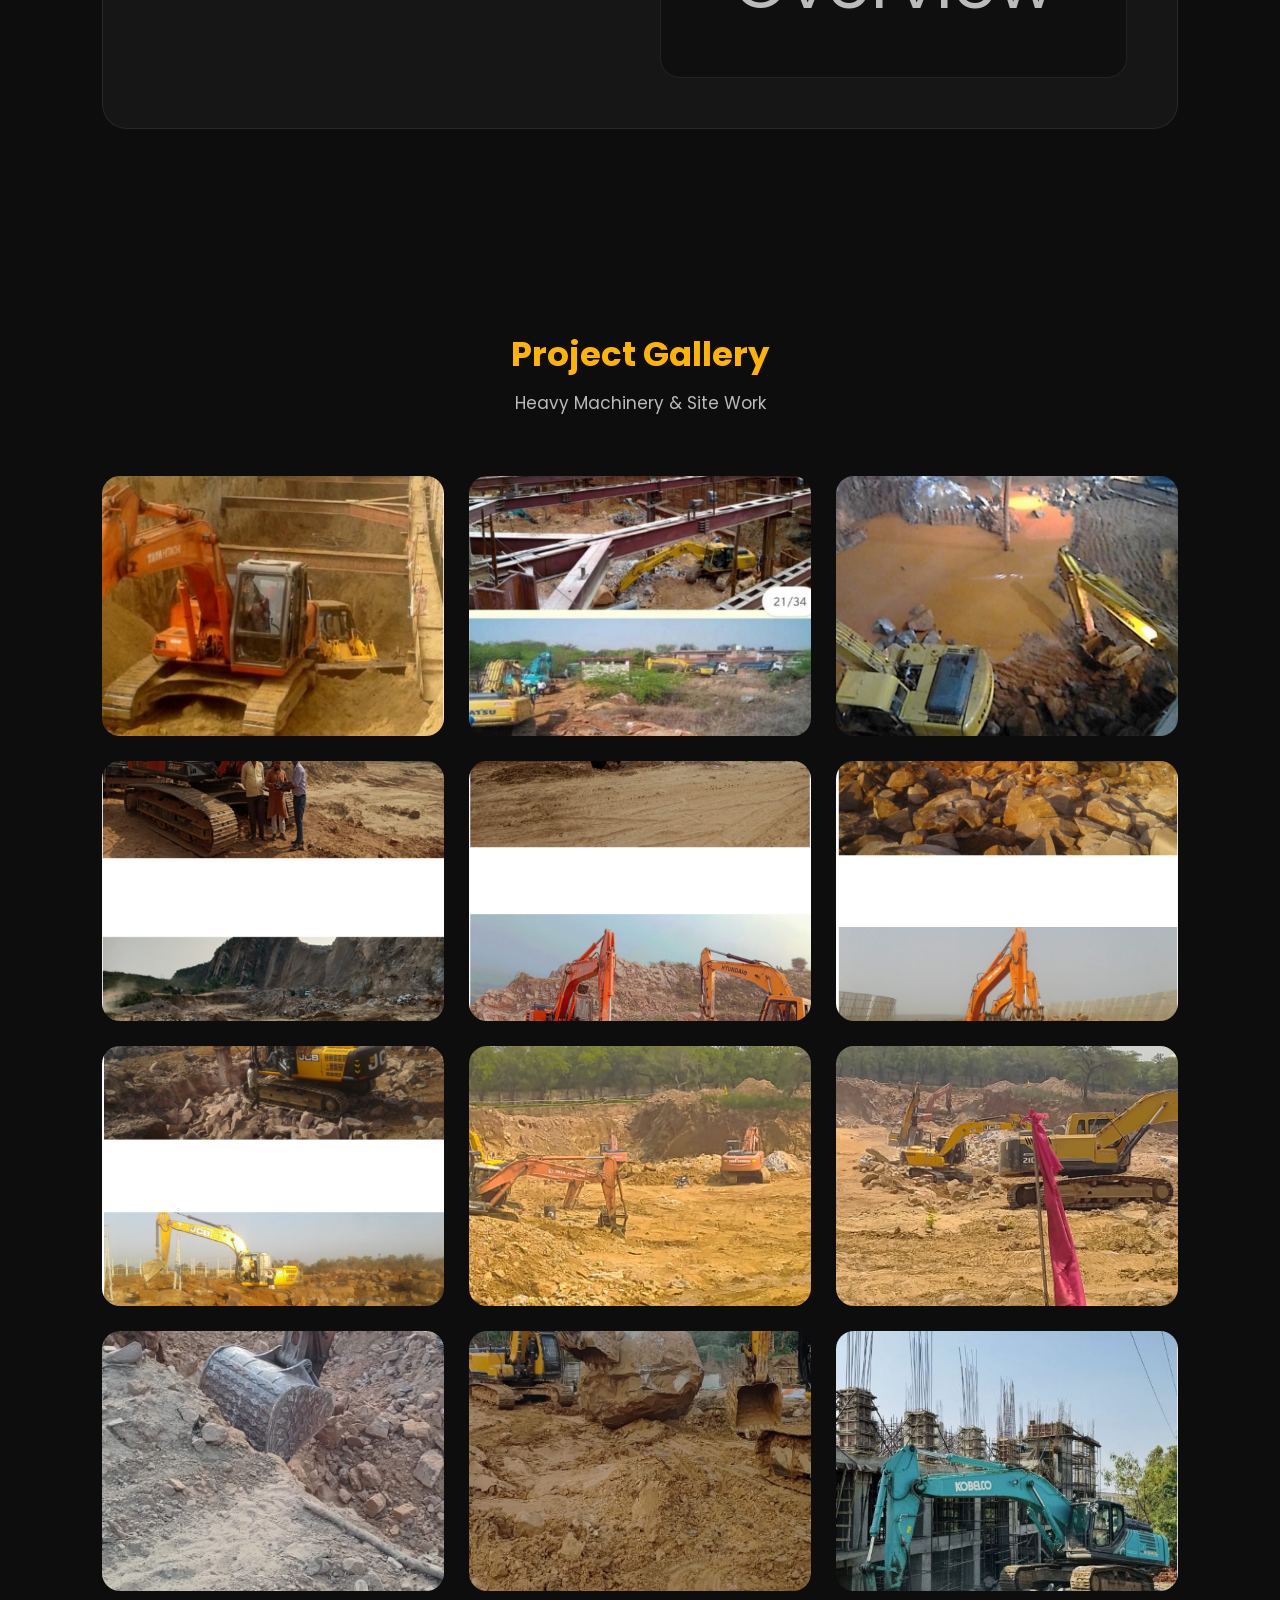
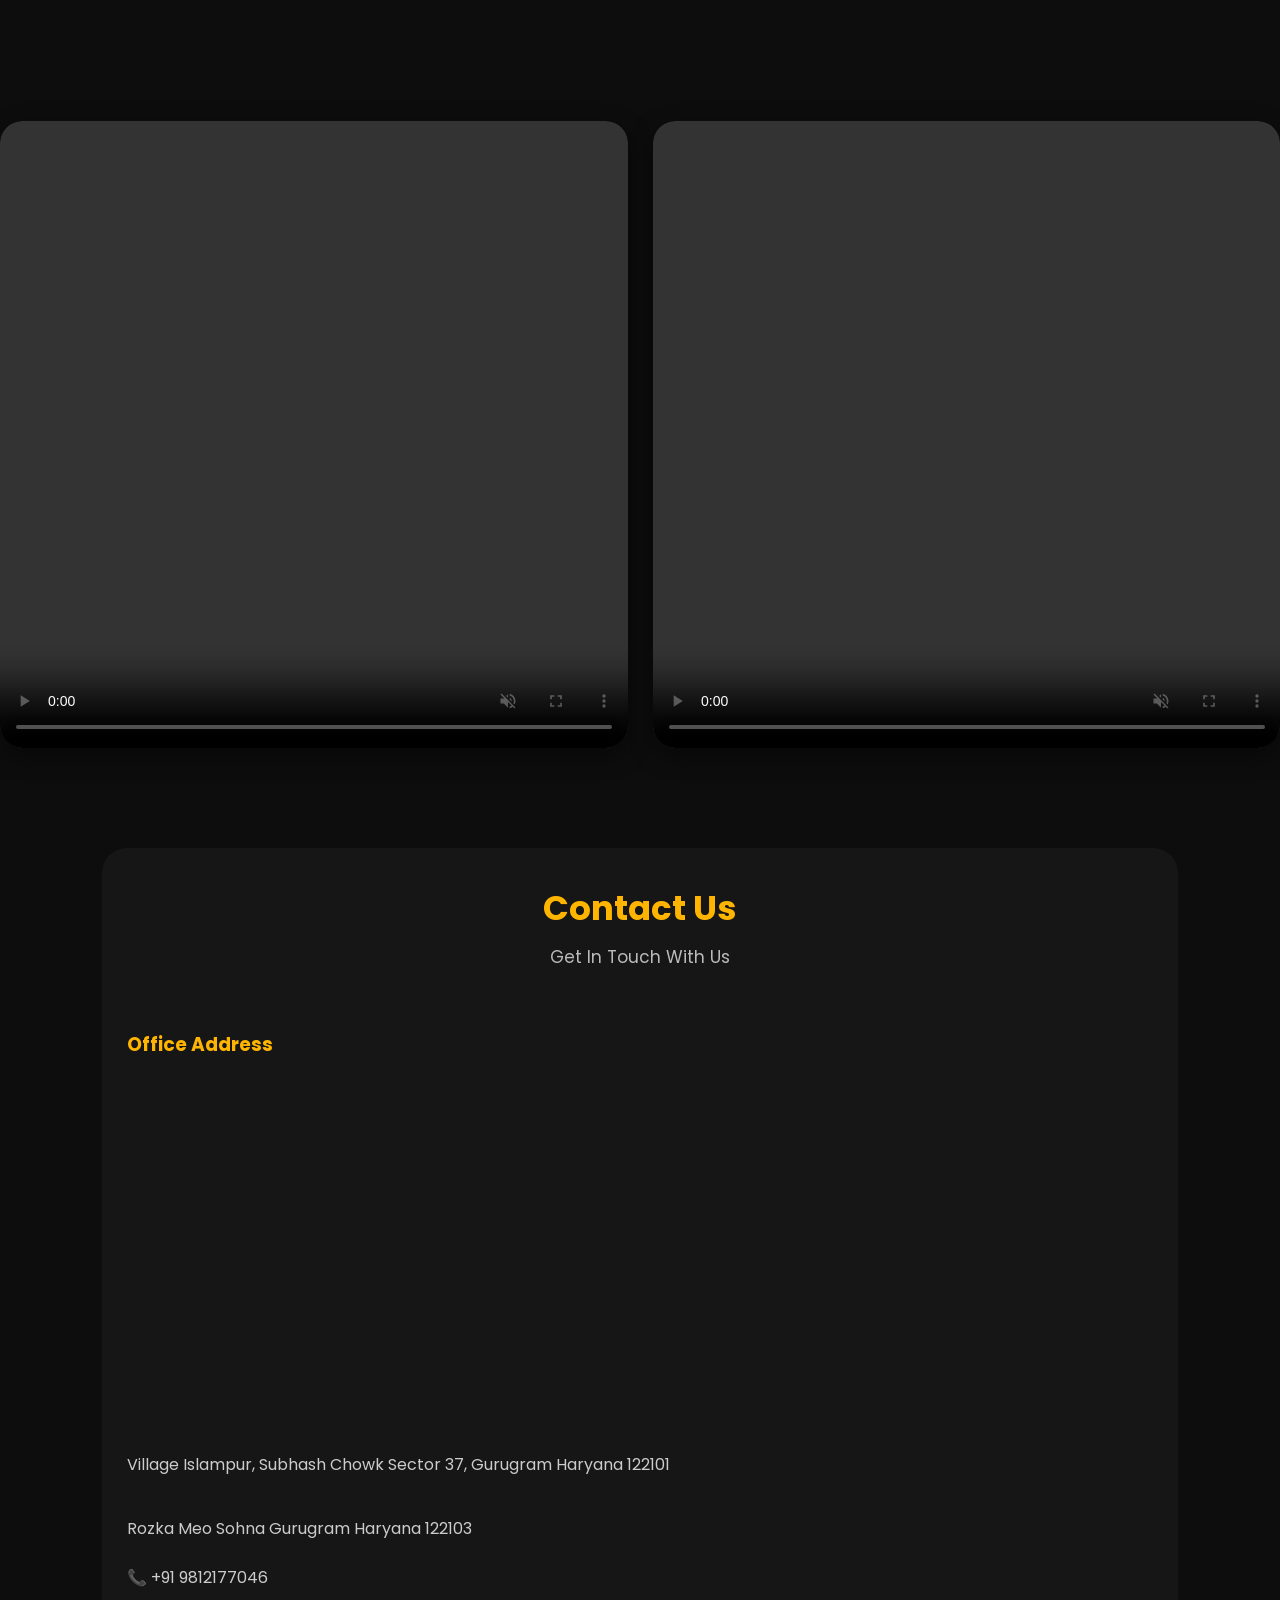
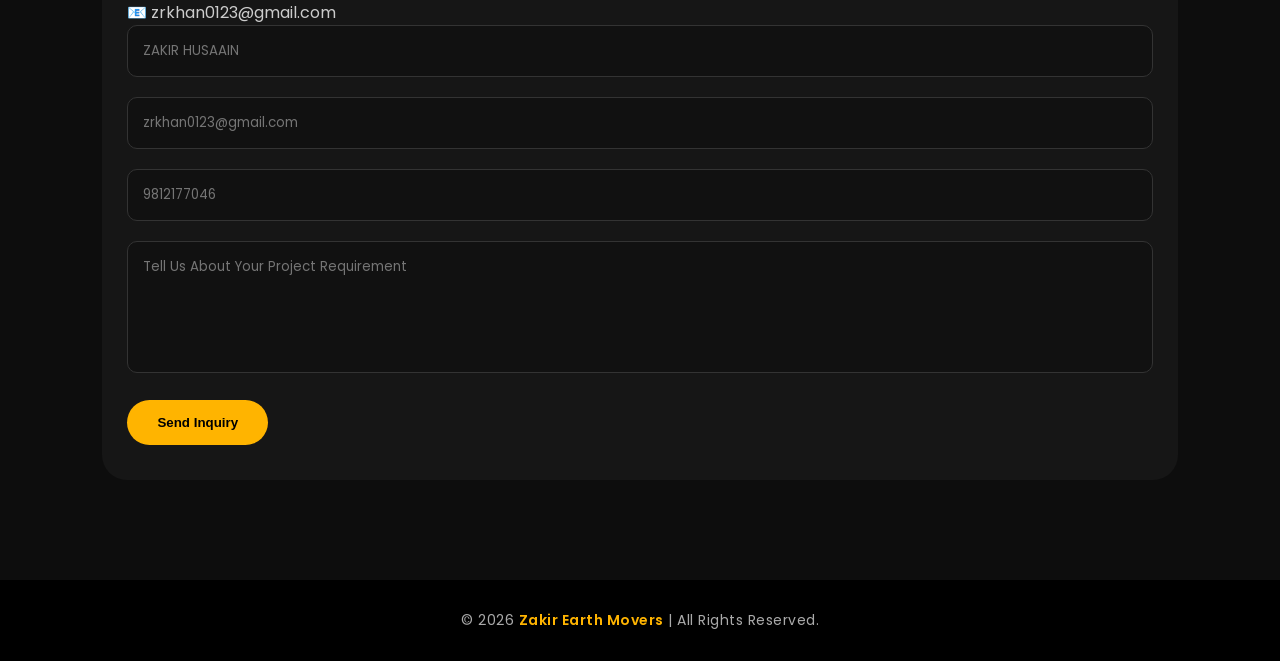
==== commit 7dd25540: "feat: redesign hero slider and fix website structure with premium UI enhancements - Fixed duplicate " ====
--- a/index.html
+++ b/index.html
@@ -245,22 +245,28 @@
 
 }
 
-/* TITLE */
+/* HERO TITLE */
 
 .hero-content h1{
-font-size:78px;
-line-height:1.2;
+font-size:82px;
+line-height:1.15;
 margin-bottom:25px;
 font-weight:800;
 color:#fff;
-text-shadow:0 5px 25px rgba(0,0,0,0.6);
+text-shadow:0 6px 30px rgba(0,0,0,0.65);
 letter-spacing:1px;
 }
 
-/* HIGHLIGHT TEXT */
-
-.hero-content span{
-color:#ffb400;
+/* HERO TEXT */
+
+.hero-content p{
+font-size:21px;
+line-height:1.9;
+color:#f1f1f1;
+margin-bottom:35px;
+max-width:850px;
+margin-left:auto;
+margin-right:auto;
 }
 
 /* PARAGRAPH */
@@ -864,7 +870,7 @@
 }
 
 .hero-content h1{
-font-size:40px;
+font-size:42px;
 line-height:1.3;
 }
 
@@ -872,7 +878,8 @@
 font-size:16px;
 line-height:1.7;
 }
-
+}
+   
 /* BUTTONS */
 
 .hero-btns{
@@ -943,17 +950,11 @@
 </div>
 
 </header>
+ 
+<!-- HERO SLIDER -->
 
 <section class="hero-slider">
 
-<!-- ARROWS -->
-<button class="prev">&#10094;</button>
-<button class="next">&#10095;</button>
-
-<!-- HERO SLIDER -->
-
-<section class="hero-slider">
-
 <!-- SLIDE 1 -->
 
 <div class="slide active">
@@ -963,7 +964,27 @@
 <div class="overlay"></div>
 
 <div class="hero-content">
+
+<h1>
 <span>Earth</span> Excavation Services
+</h1>
+
+<p>
+Professional Earth Work, Mining Operations, Rock Excavation & Heavy Machinery Solutions
+</p>
+
+<div class="hero-btns">
+
+<a href="#services" class="btn btn-primary">
+Explore Services
+</a>
+
+<a href="#contact" class="btn btn-outline">
+Contact Us
+</a>
+
+</div>
+
 </div>
 
 </div>
@@ -977,7 +998,27 @@
 <div class="overlay"></div>
 
 <div class="hero-content">
+
+<h1>
 <span>Mining</span> Operations
+</h1>
+
+<p>
+Advanced Mining Infrastructure & Industrial Excavation Solutions
+</p>
+
+<div class="hero-btns">
+
+<a href="#projects" class="btn btn-primary">
+View Projects
+</a>
+
+<a href="#contact" class="btn btn-outline">
+Get Quote
+</a>
+
+</div>
+
 </div>
 
 </div>
@@ -991,7 +1032,27 @@
 <div class="overlay"></div>
 
 <div class="hero-content">
+
+<h1>
 Heavy Earth Movers <span>Machinery</span>
+</h1>
+
+<p>
+Reliable Excavators, JCB, Dumpers & Construction Equipment Services
+</p>
+
+<div class="hero-btns">
+
+<a href="#gallery" class="btn btn-primary">
+View Gallery
+</a>
+
+<a href="#contact" class="btn btn-outline">
+Hire Machines
+</a>
+
+</div>
+
 </div>
 
 </div>
@@ -1005,7 +1066,27 @@
 <div class="overlay"></div>
 
 <div class="hero-content">
+
+<h1>
 Construction Work <span>Solutions</span>
+</h1>
+
+<p>
+Professional Infrastructure Development & Industrial Site Preparation
+</p>
+
+<div class="hero-btns">
+
+<a href="#companies" class="btn btn-primary">
+Our Companies
+</a>
+
+<a href="#contact" class="btn btn-outline">
+Talk Now
+</a>
+
+</div>
+
 </div>
 
 </div>
@@ -1019,7 +1100,27 @@
 <div class="overlay"></div>
 
 <div class="hero-content">
+
+<h1>
 Rock Cutting & <span>Drilling</span>
+</h1>
+
+<p>
+Hydraulic Rock Breaking & Controlled Excavation Services
+</p>
+
+<div class="hero-btns">
+
+<a href="#services" class="btn btn-primary">
+Our Expertise
+</a>
+
+<a href="#contact" class="btn btn-outline">
+Contact Team
+</a>
+
+</div>
+
 </div>
 
 </div>
@@ -1033,7 +1134,27 @@
 <div class="overlay"></div>
 
 <div class="hero-content">
+
+<h1>
 Bulk Excavation <span>Projects</span>
+</h1>
+
+<p>
+Large Scale Earth Moving & Industrial Excavation Specialists
+</p>
+
+<div class="hero-btns">
+
+<a href="#projects" class="btn btn-primary">
+Recent Projects
+</a>
+
+<a href="#contact" class="btn btn-outline">
+Request Quote
+</a>
+
+</div>
+
 </div>
 
 </div>
@@ -1610,7 +1731,7 @@
 
 <!-- FOOTER -->
 
-<footer><footer>
+<footer>
 
 <p style="color:#aaa; font-size:14px; letter-spacing:0.5px;">
 © 2026 <span style="color:#ffb400;">Zakir Earth Movers</span> | All Rights Reserved.
@@ -1629,37 +1750,98 @@
 </a>
 
 <!-- JAVASCRIPT -->
-
+   
 <script>
 
-/* LOADER */
-window.onload = function(){
+/* =========================
+   WEBSITE LOADER
+========================= */
+
+window.addEventListener("load", function(){
+
 document.getElementById("loader").style.display = "none";
-}
-
-/* MOBILE MENU */
+
+});
+
+
+/* =========================
+   MOBILE MENU TOGGLE
+========================= */
+
 function toggleMenu(){
+
 document.getElementById("navLinks").classList.toggle("active");
-}
-
-/* HERO SLIDER */
-let slides = document.querySelectorAll(".slide");
+
+}
+
+
+/* =========================
+   HERO SLIDER
+========================= */
+
+const slides = document.querySelectorAll(".slide");
+
+const nextBtn = document.querySelector(".next");
+
+const prevBtn = document.querySelector(".prev");
+
 let currentSlide = 0;
 
+/* SHOW SLIDE */
+
+function showSlide(index){
+
+slides.forEach((slide)=>{
+
+slide.classList.remove("active");
+
+});
+
+slides[index].classList.add("active");
+
+}
+
+/* NEXT SLIDE */
+
 function nextSlide(){
 
-slides[currentSlide].classList.remove("active");
-
 currentSlide++;
 
 if(currentSlide >= slides.length){
+
 currentSlide = 0;
-}
-
-slides[currentSlide].classList.add("active");
-}
+
+}
+
+showSlide(currentSlide);
+
+}
+
+/* PREVIOUS SLIDE */
+
+function prevSlide(){
+
+currentSlide--;
+
+if(currentSlide < 0){
+
+currentSlide = slides.length - 1;
+
+}
+
+showSlide(currentSlide);
+
+}
+
+/* AUTO SLIDE */
 
 setInterval(nextSlide, 5000);
+
+/* BUTTON EVENTS */
+
+nextBtn.addEventListener("click", nextSlide);
+
+prevBtn.addEventListener("click", prevSlide);
 
 </script>
 
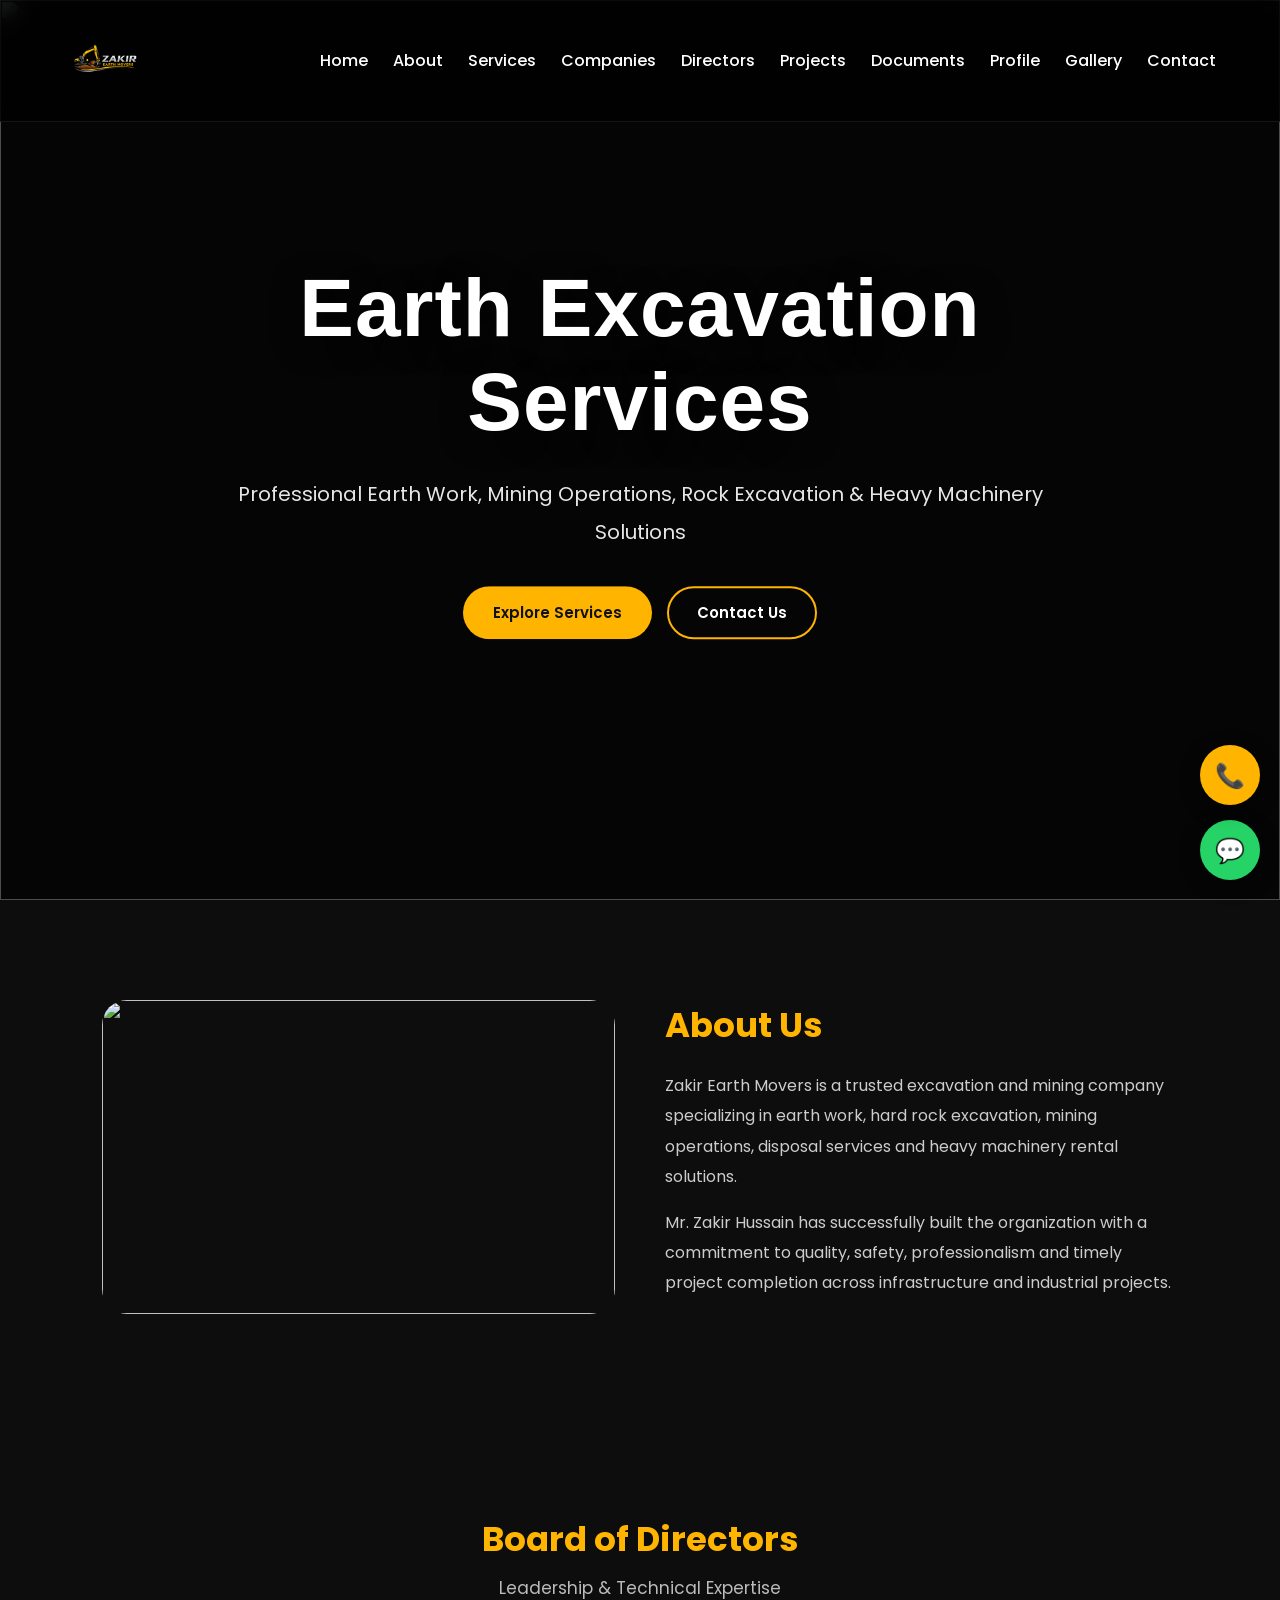
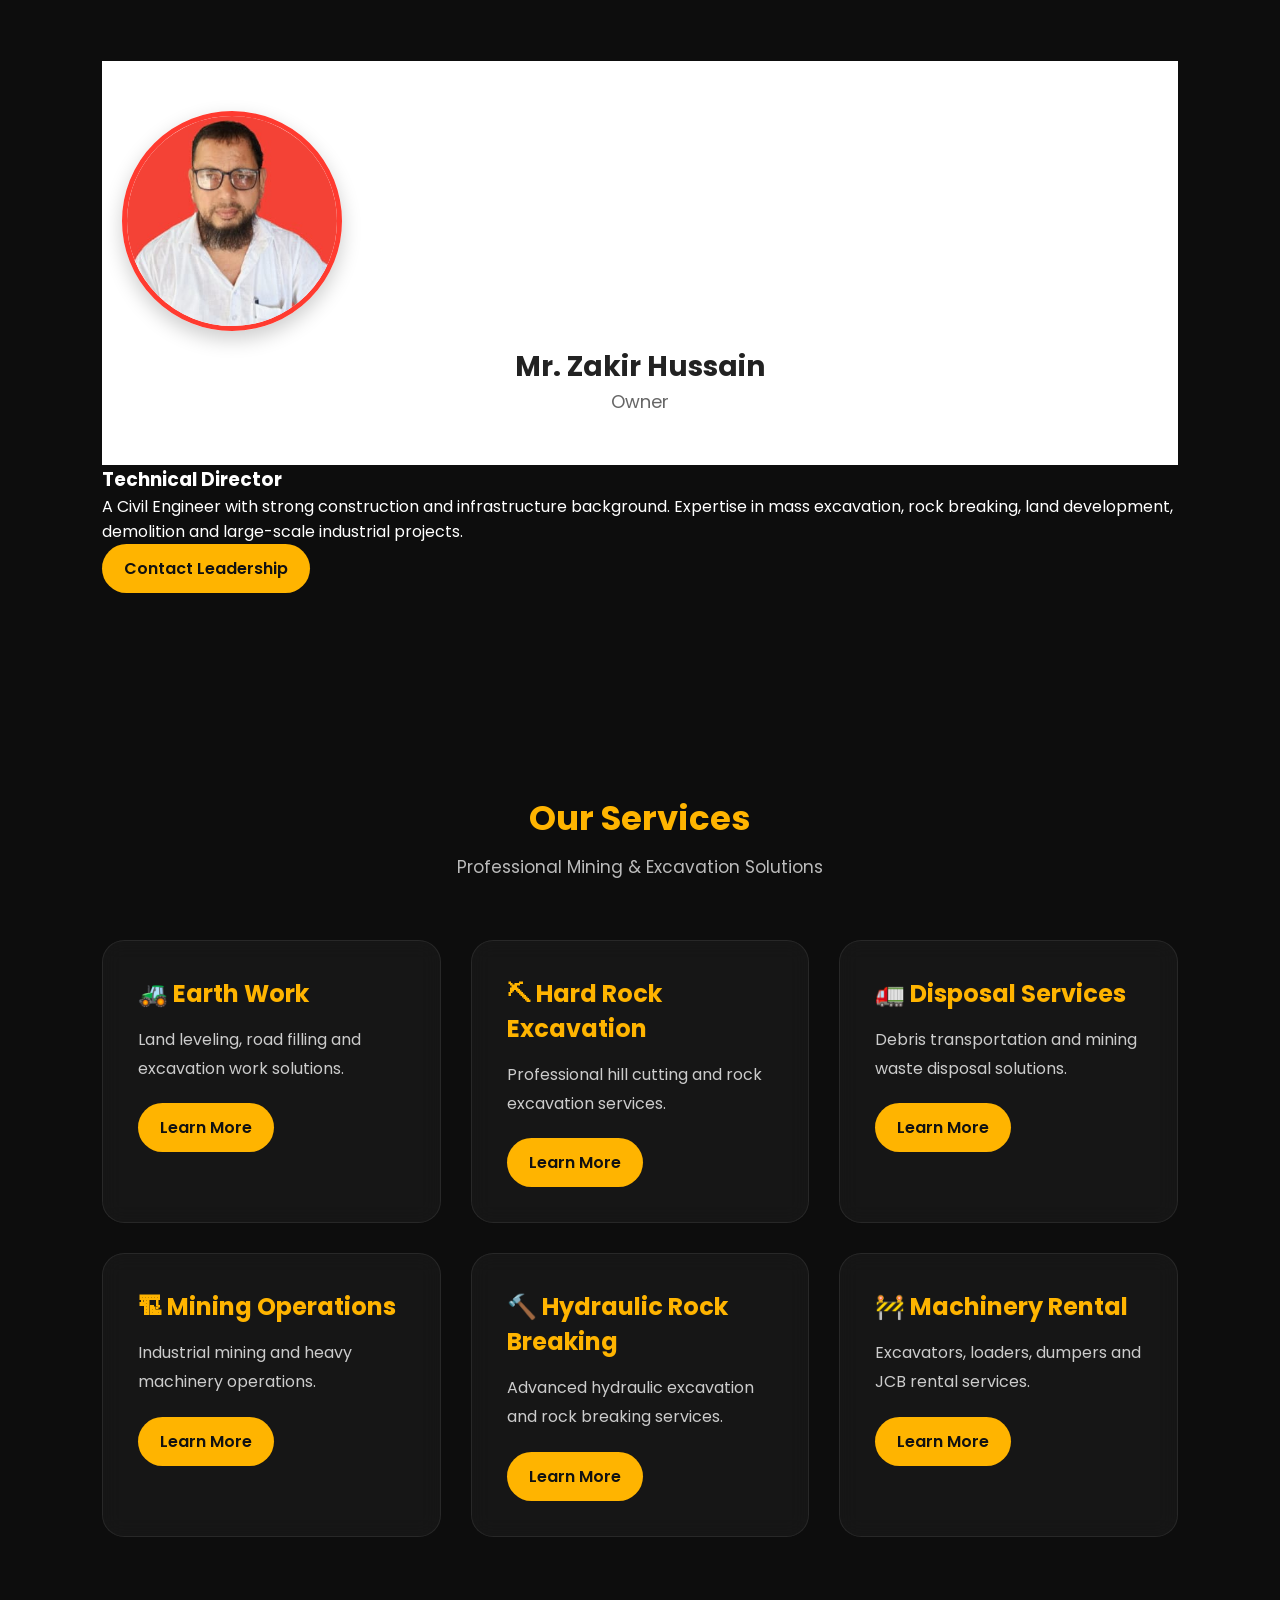
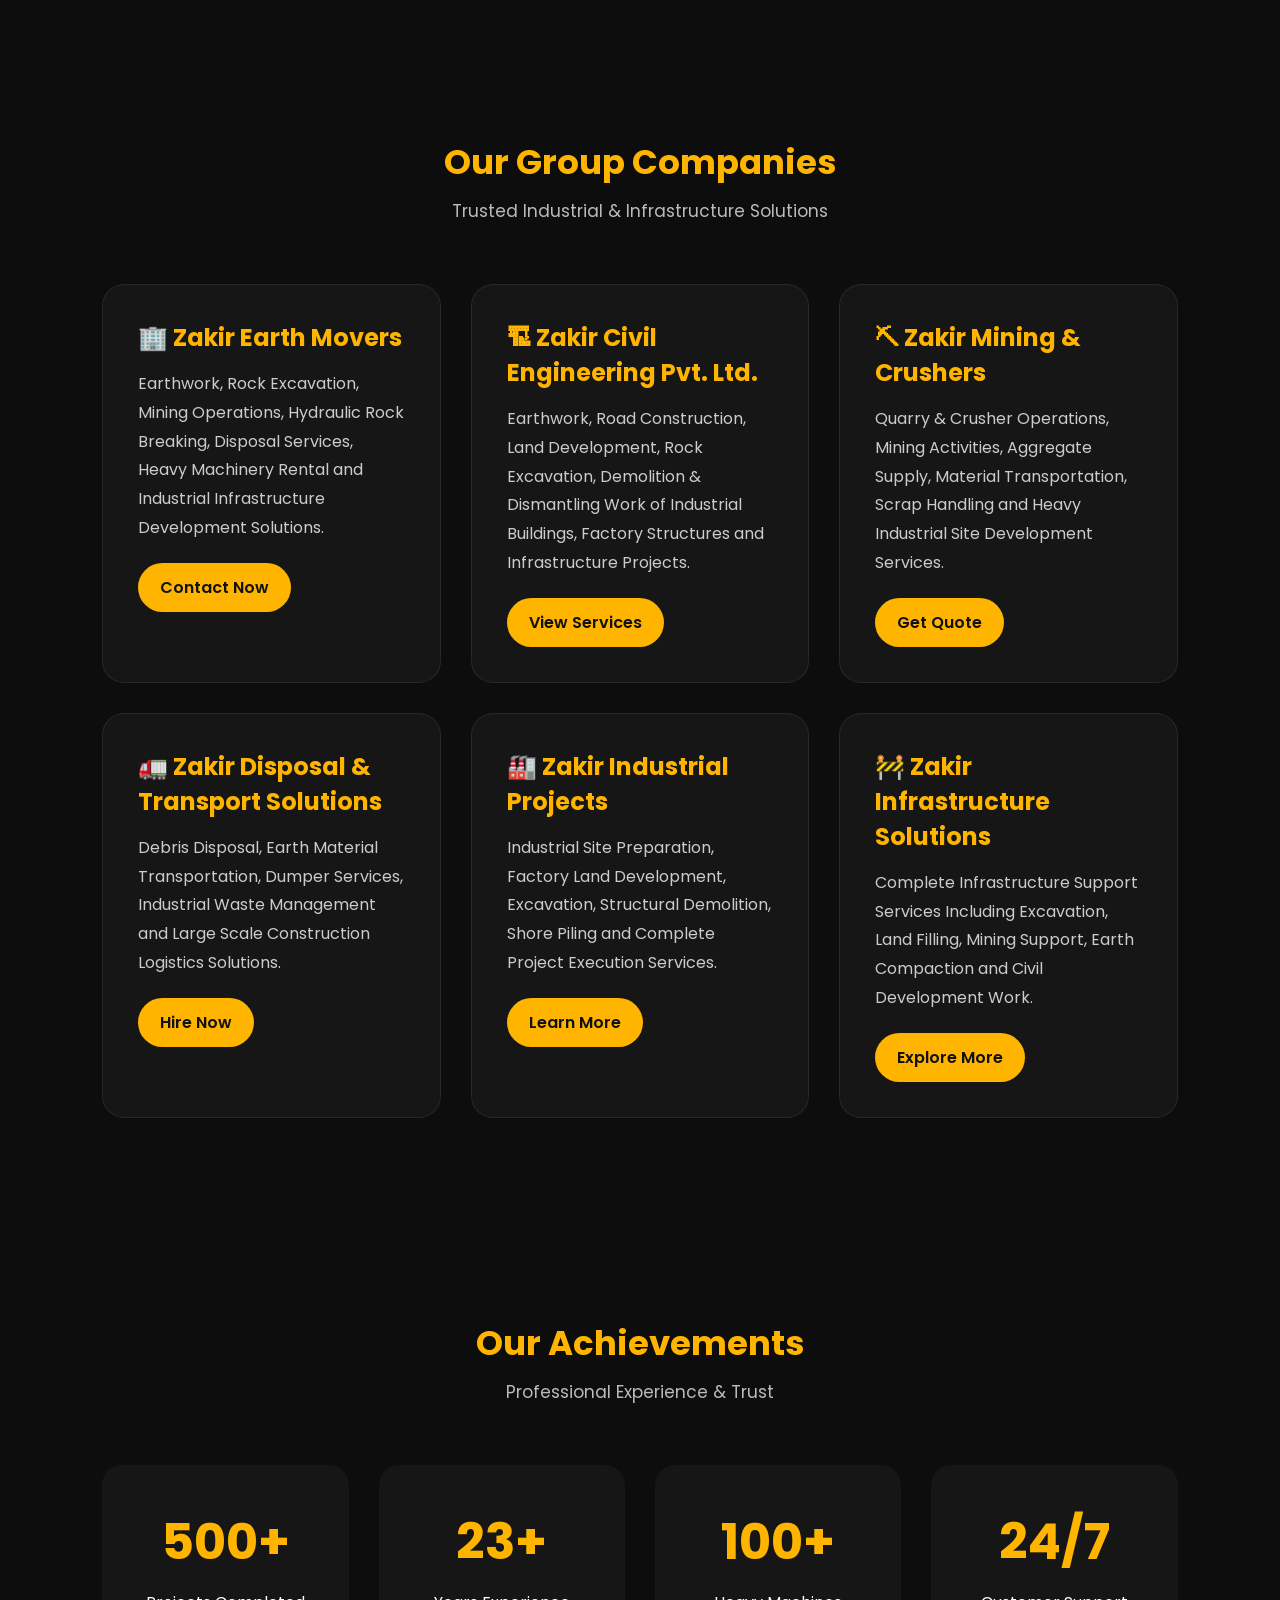
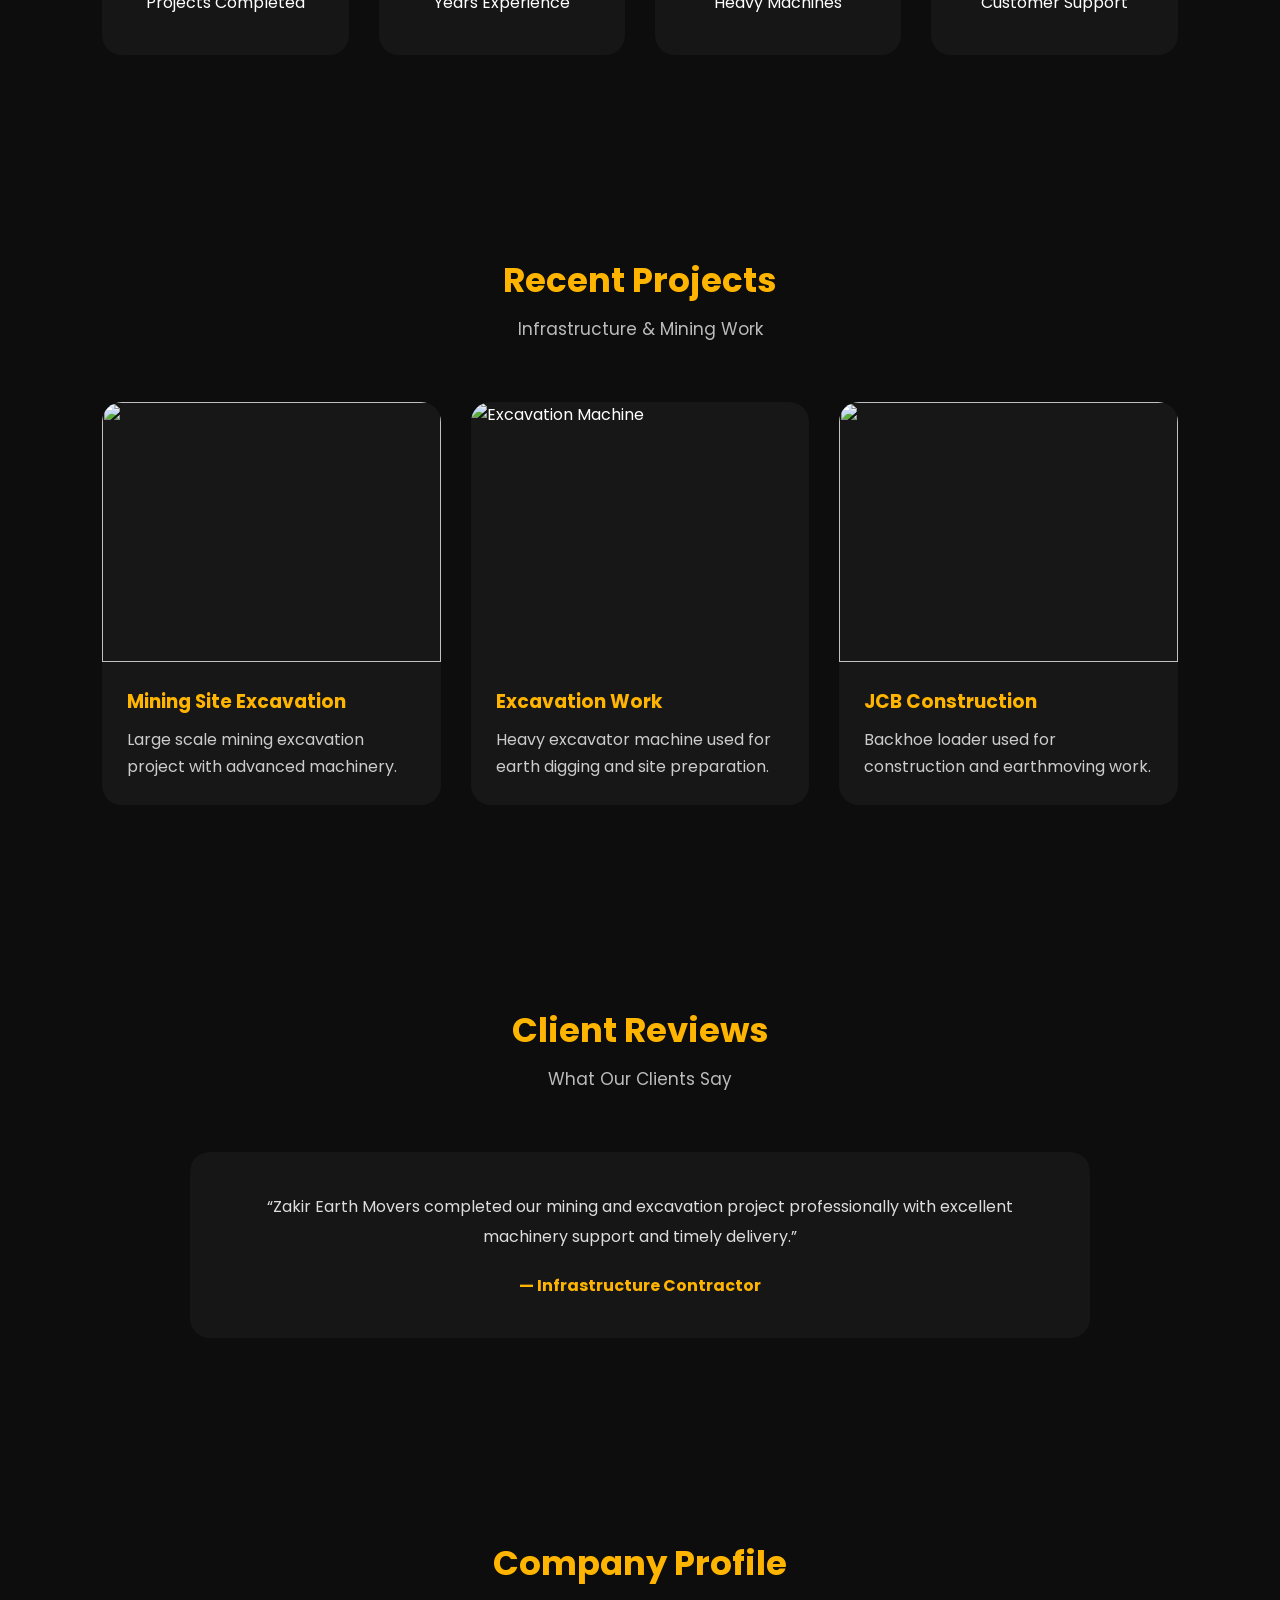
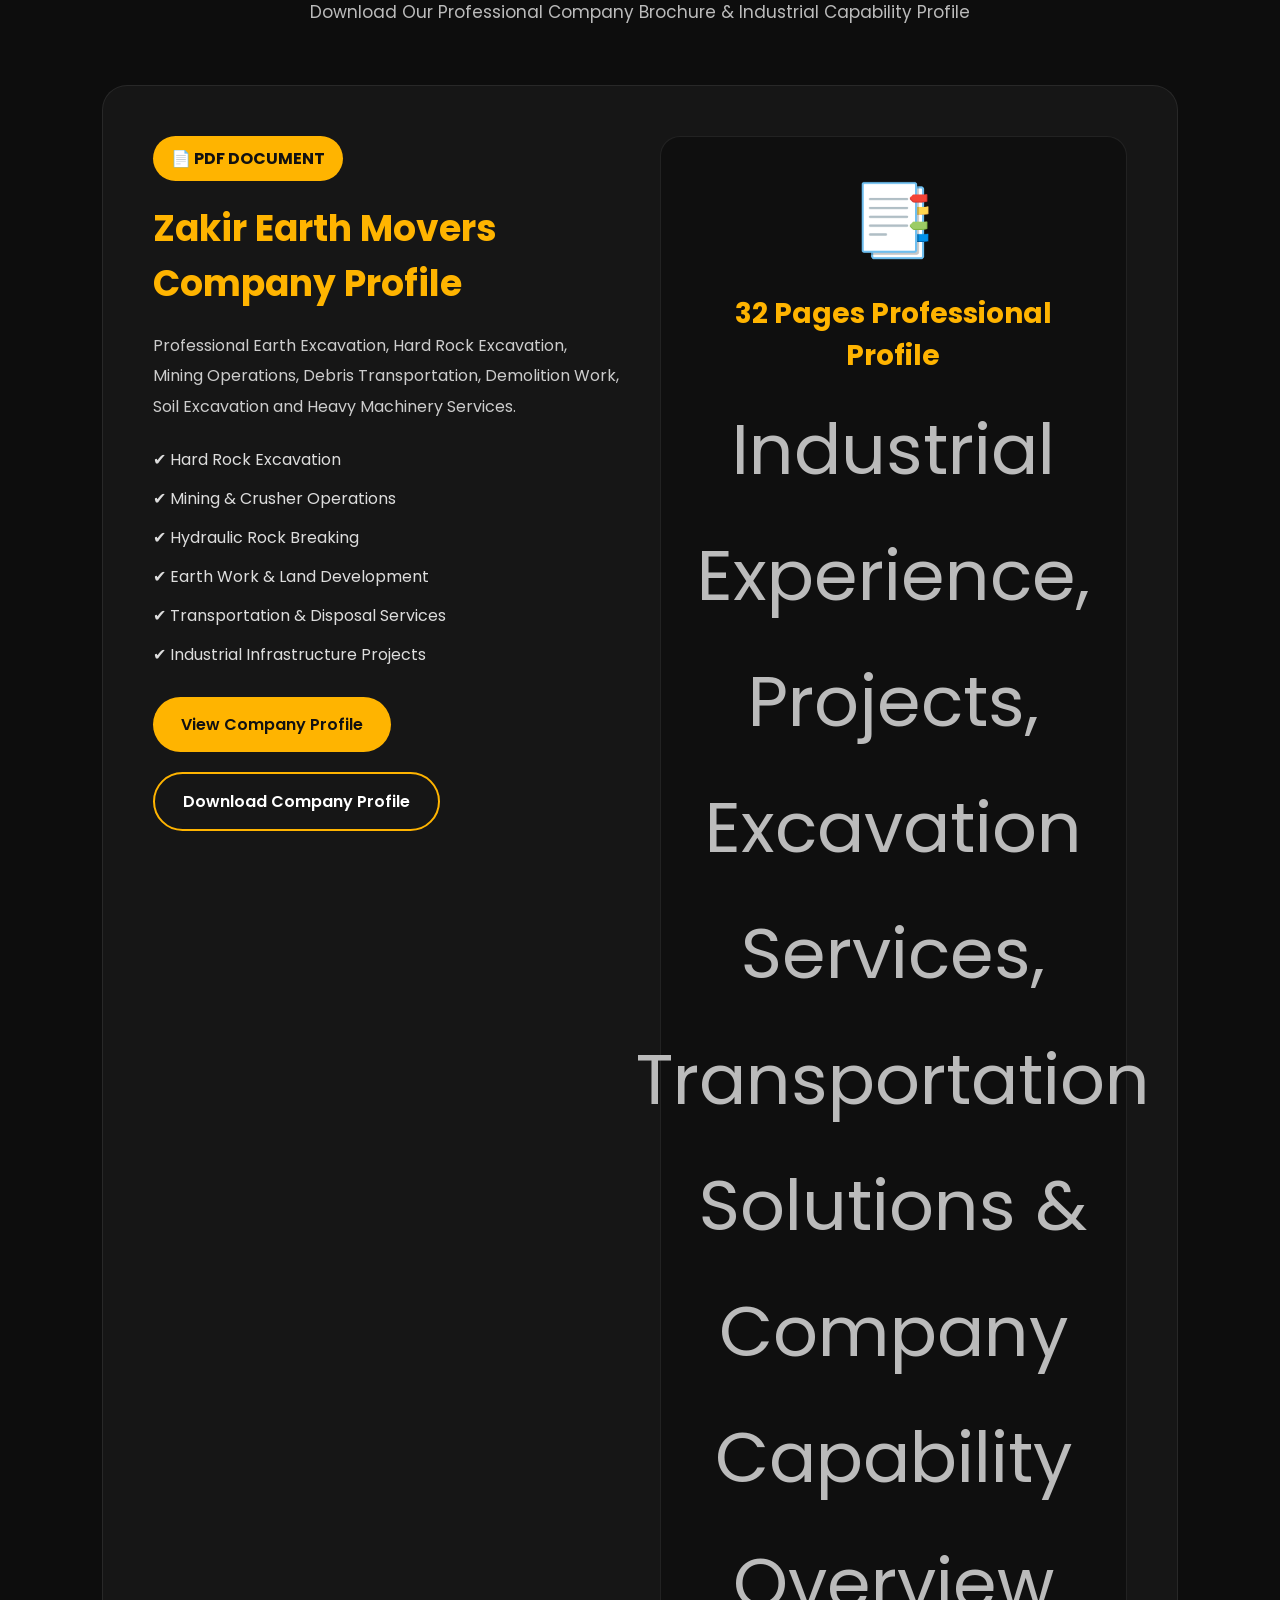
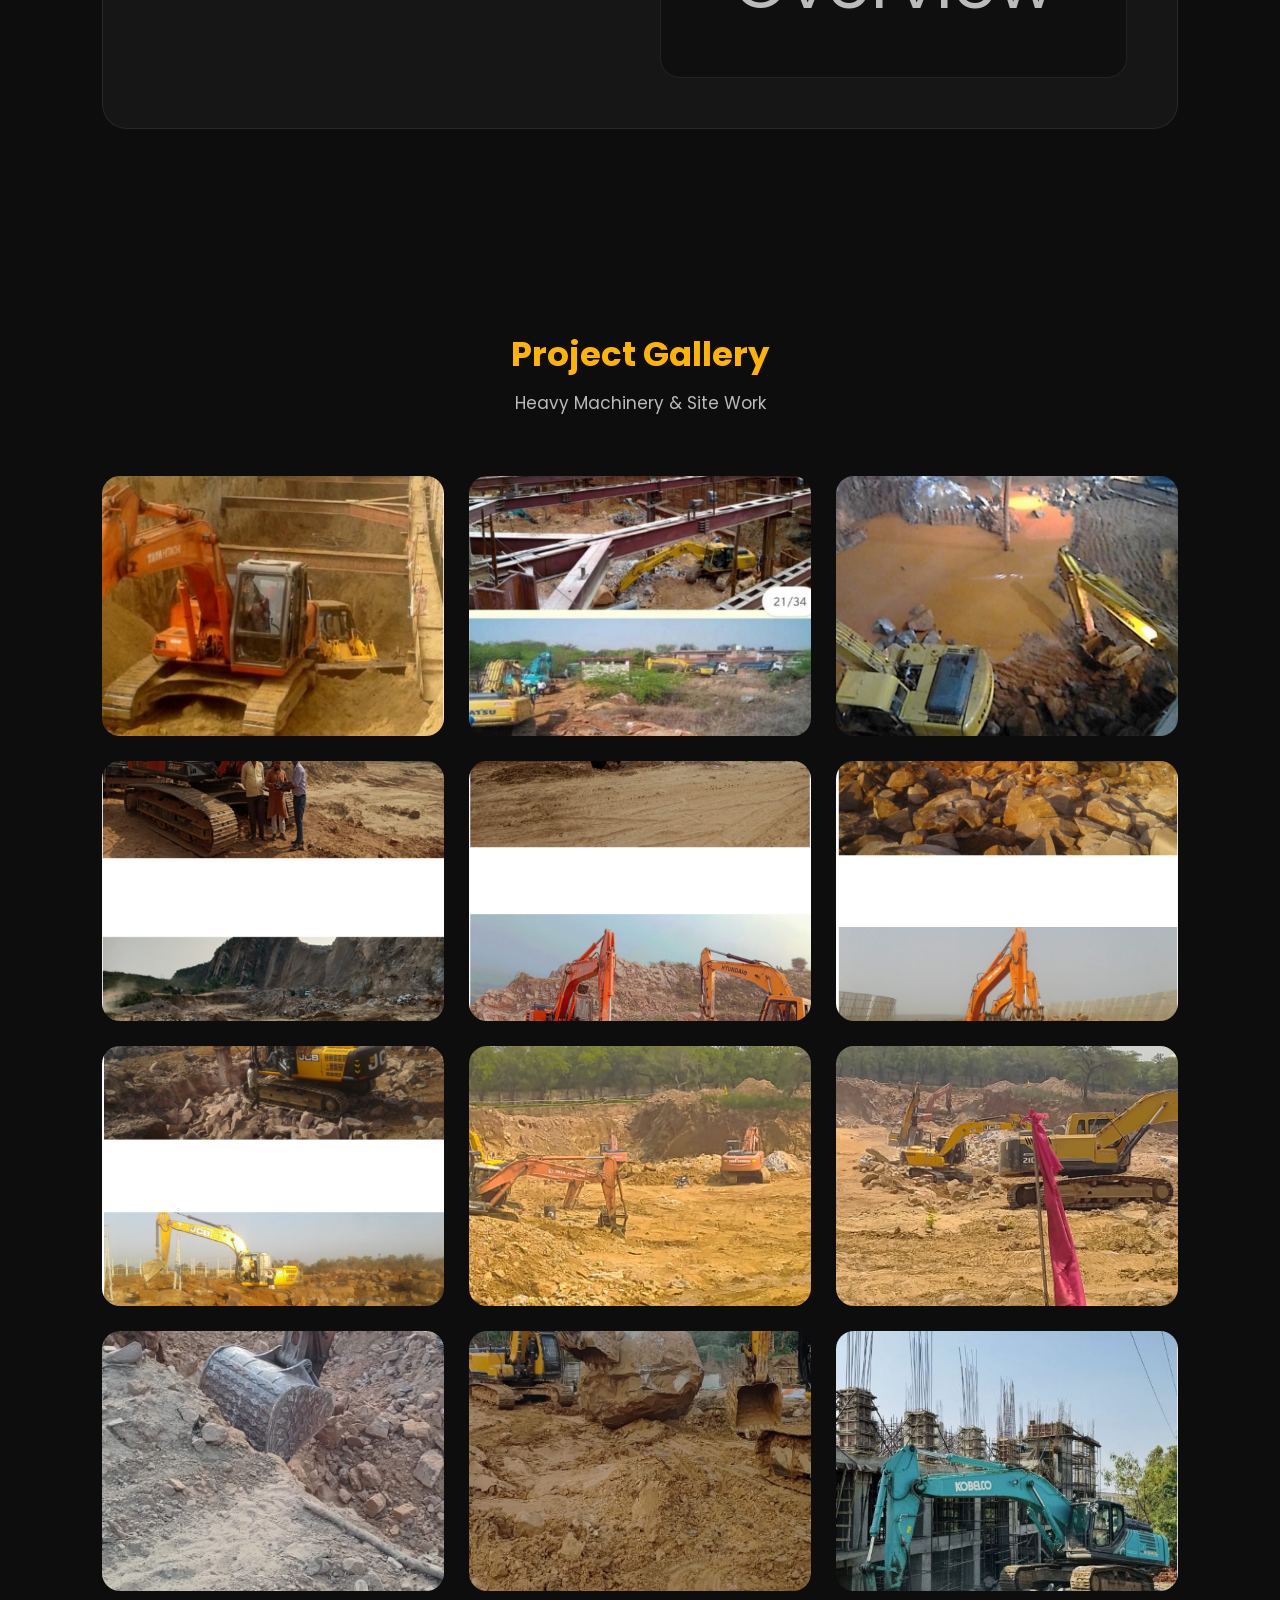
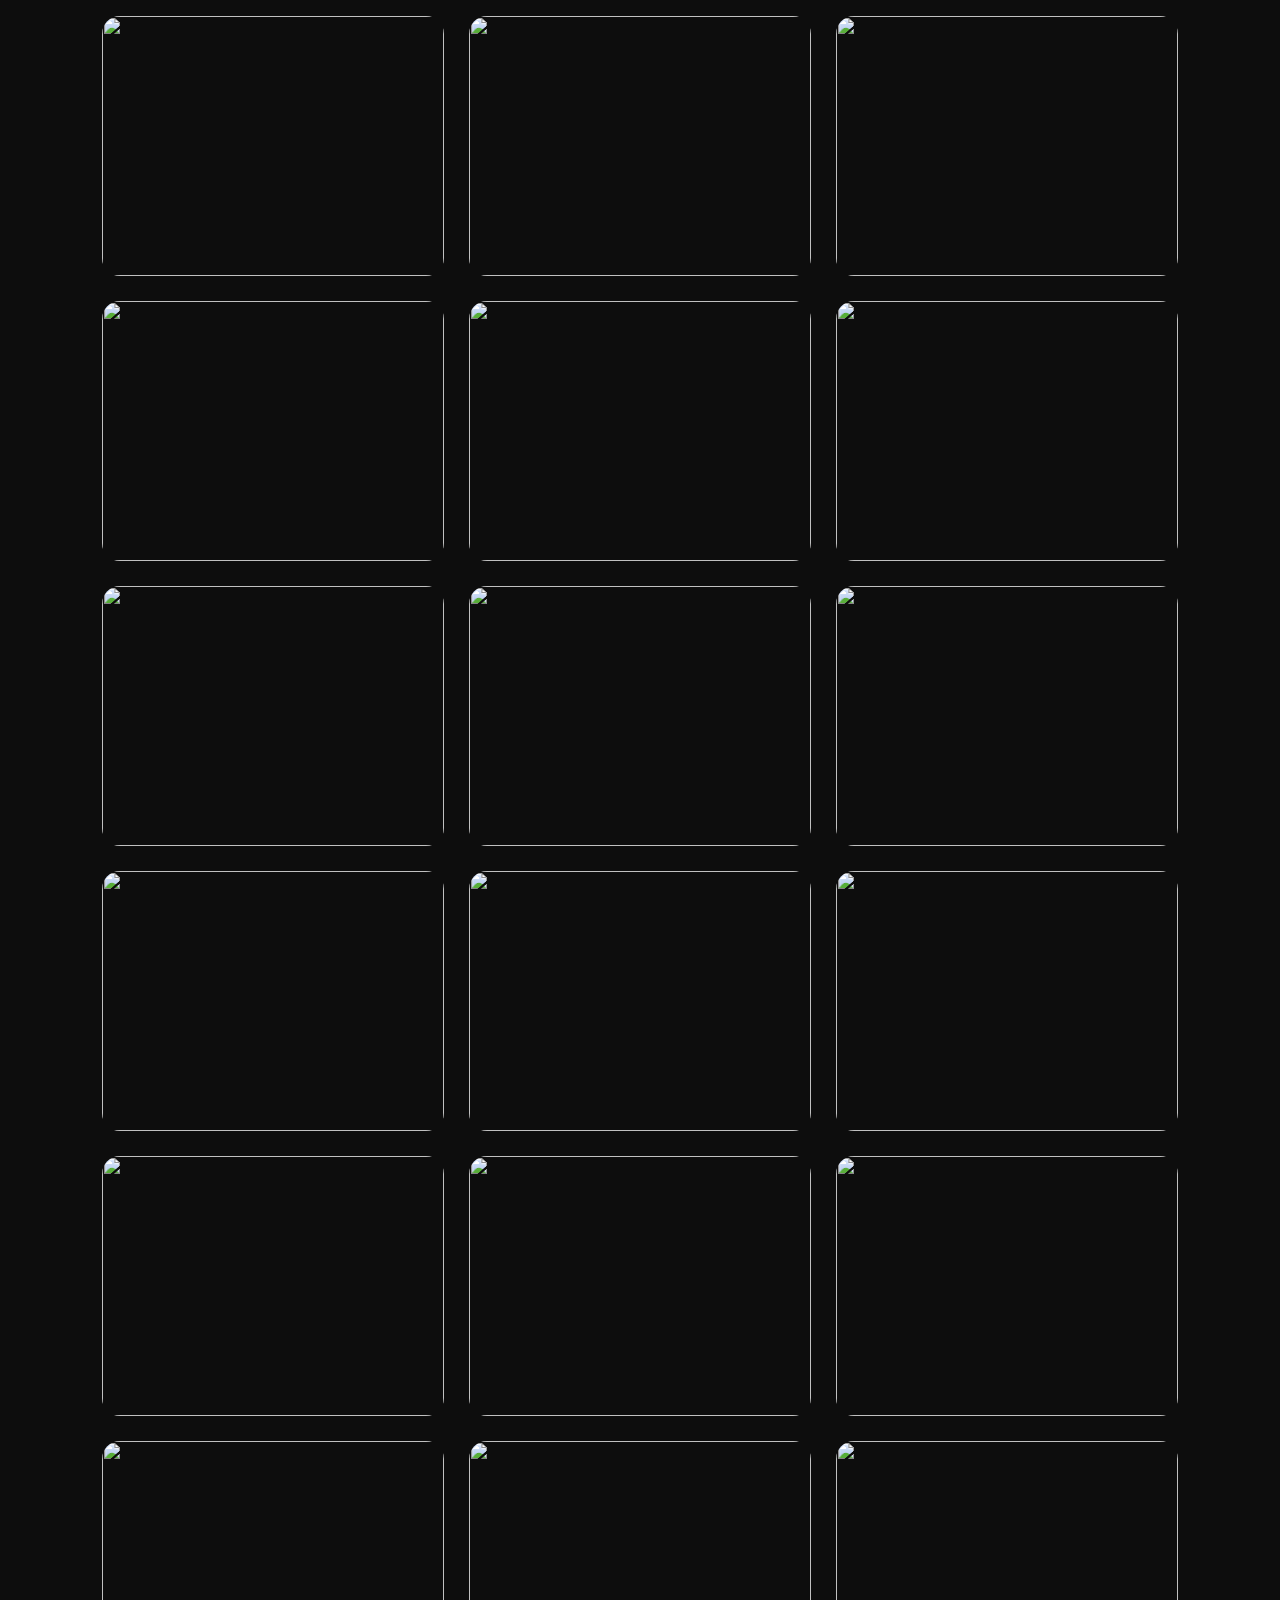
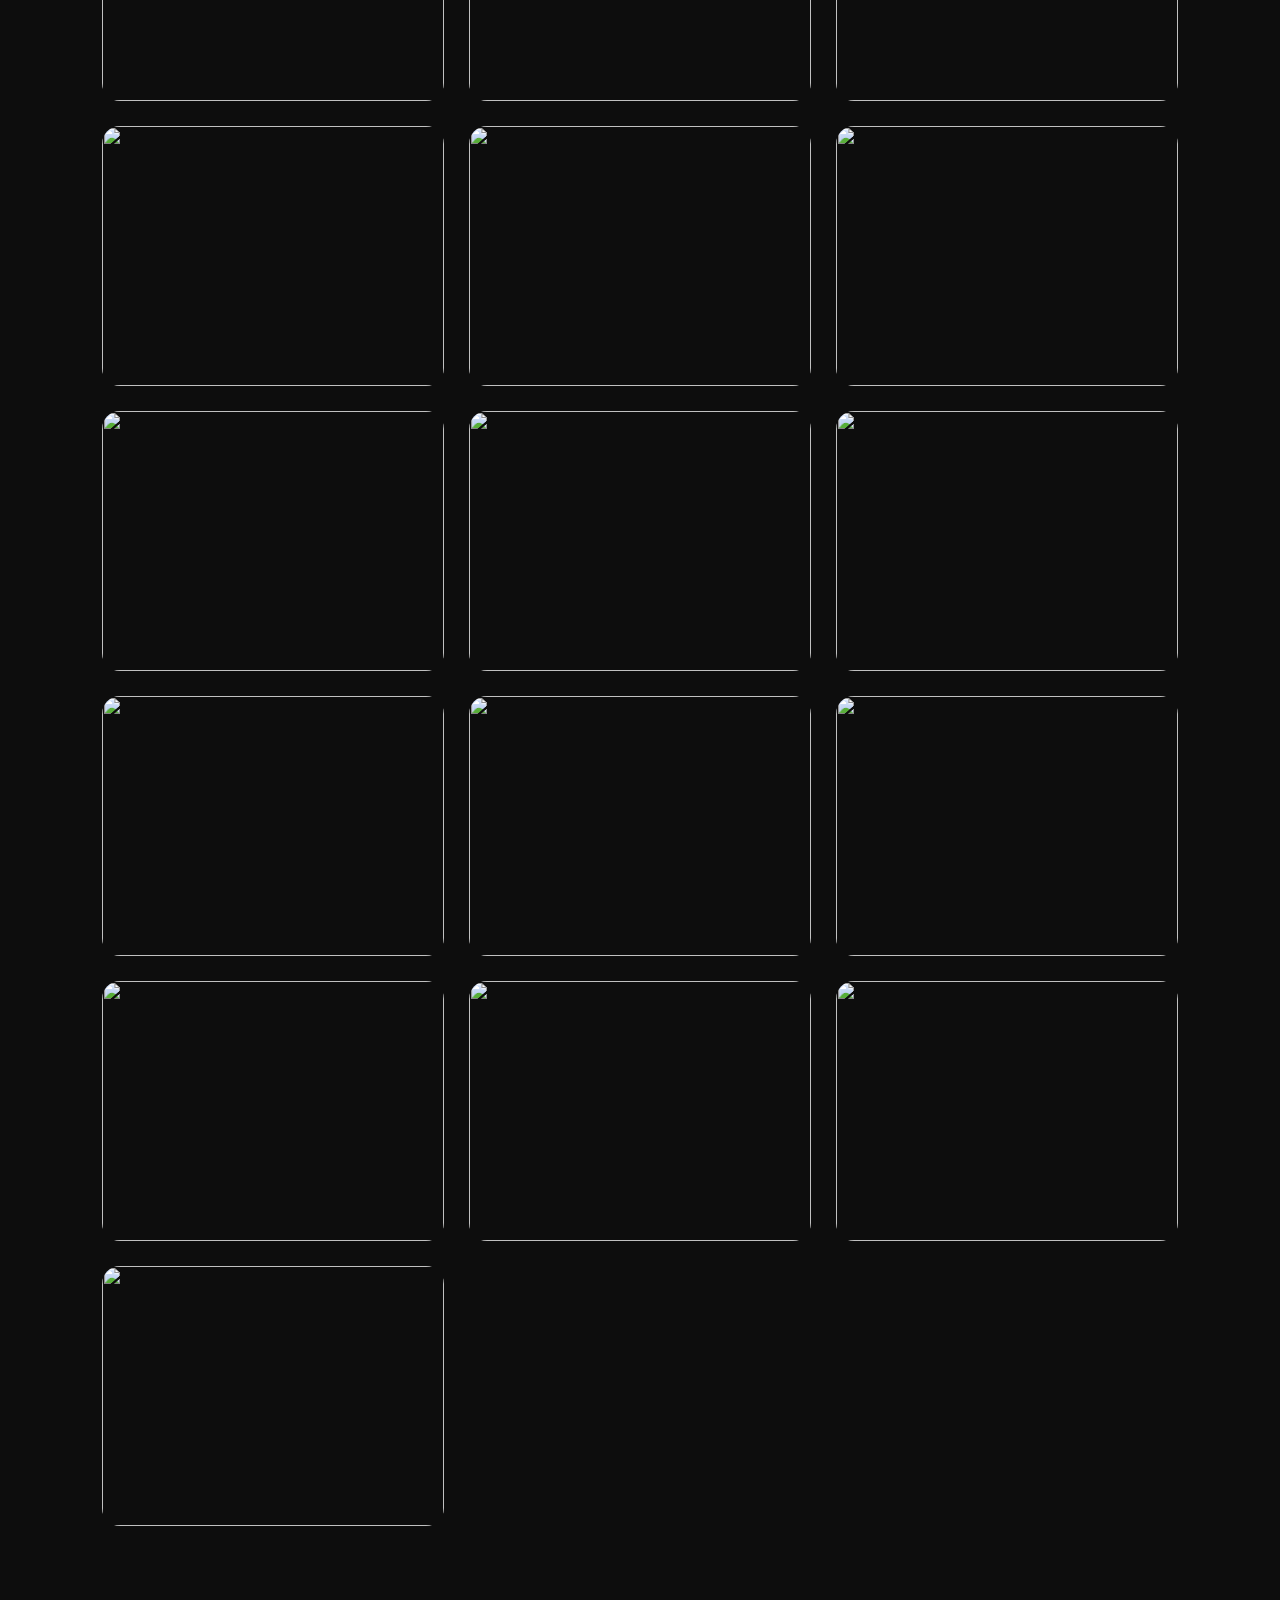
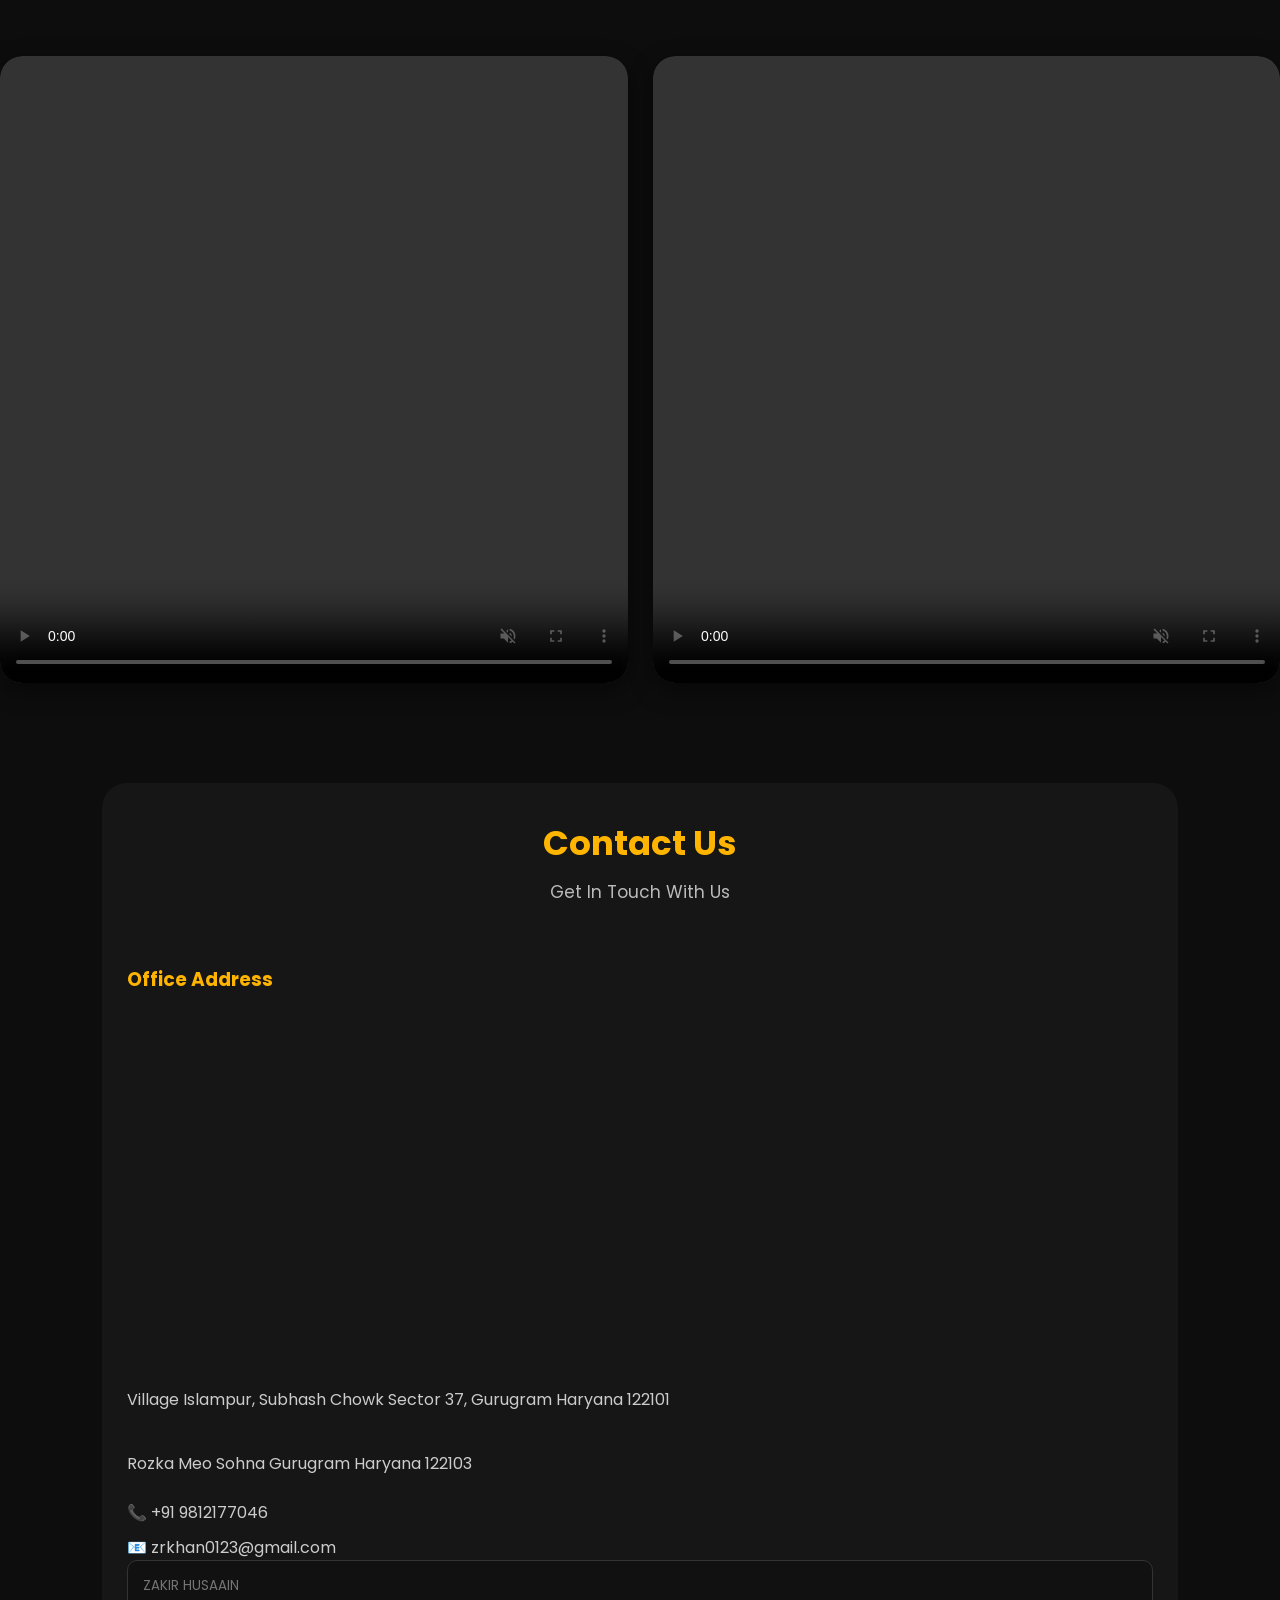
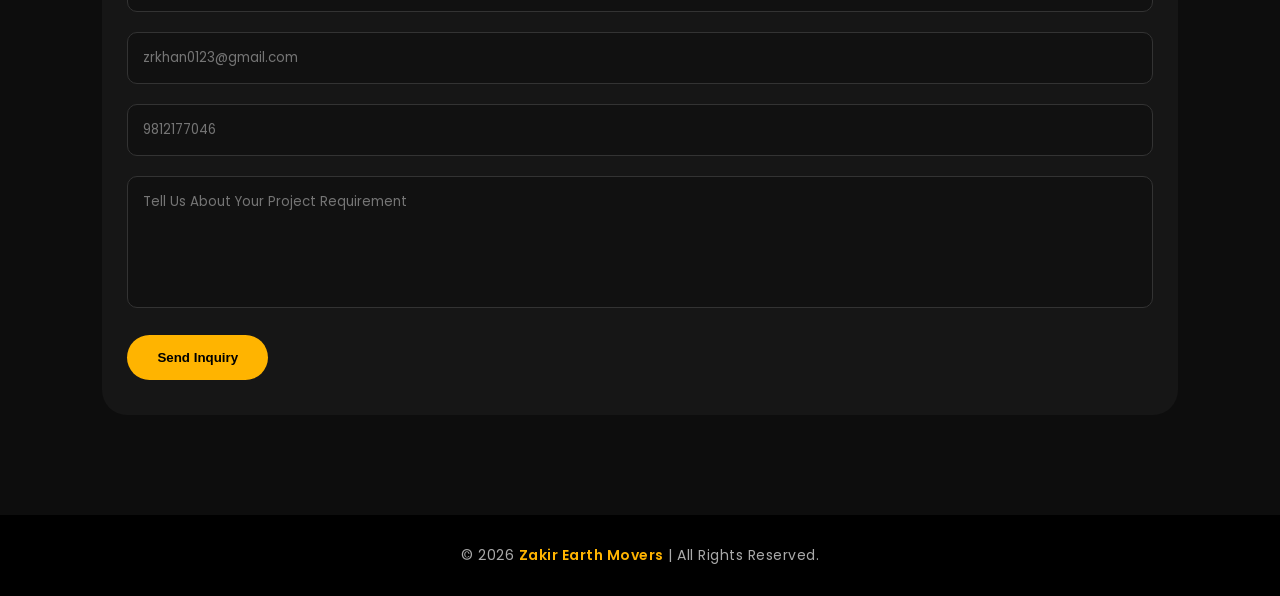
==== commit 87e101b3: "feat: expand construction gallery with additional project showcase images - Added additional constru" ====
--- a/index.html
+++ b/index.html
@@ -1622,7 +1622,38 @@
 <img src="10.jpeg" alt="">
 <img src="11.jpeg" alt="">
 <img src="12.JPG" alt="">
- 
+<img src="1.1png" alt="">
+<img src="2.2png" alt="">
+<img src="3.3png" alt="">
+<img src="4.4png" alt="">
+<img src="5.5png" alt="">
+<img src="6.6png" alt="">
+<img src="7.7png" alt="">
+<img src="8.8jpeg" alt="">
+<img src="9.9jpeg" alt="">
+<img src="10.1jpeg" alt="">
+<img src="11.1jpeg" alt="">
+<img src="12.1JPG" alt=""> 
+<img src="13.png" alt="">
+<img src="14.png" alt="">
+<img src="15.png" alt="">
+<img src="16.png" alt="">
+<img src="17.png" alt="">
+<img src="18.png" alt="">
+<img src="19.png" alt="">
+<img src="20.jpeg" alt="">
+<img src="21.jpeg" alt="">
+<img src="22.jpeg" alt="">
+<img src="23.jpeg" alt="">
+<img src="24.JPG" alt="">
+<img src="25.png" alt="">
+<img src="26.png" alt="">
+<img src="27.png" alt="">
+<img src="28.png" alt="">
+<img src="29.png" alt="">
+<img src="30.png" alt="">
+<img src="31.png" alt="">
+   
 </div>
  
 </section>
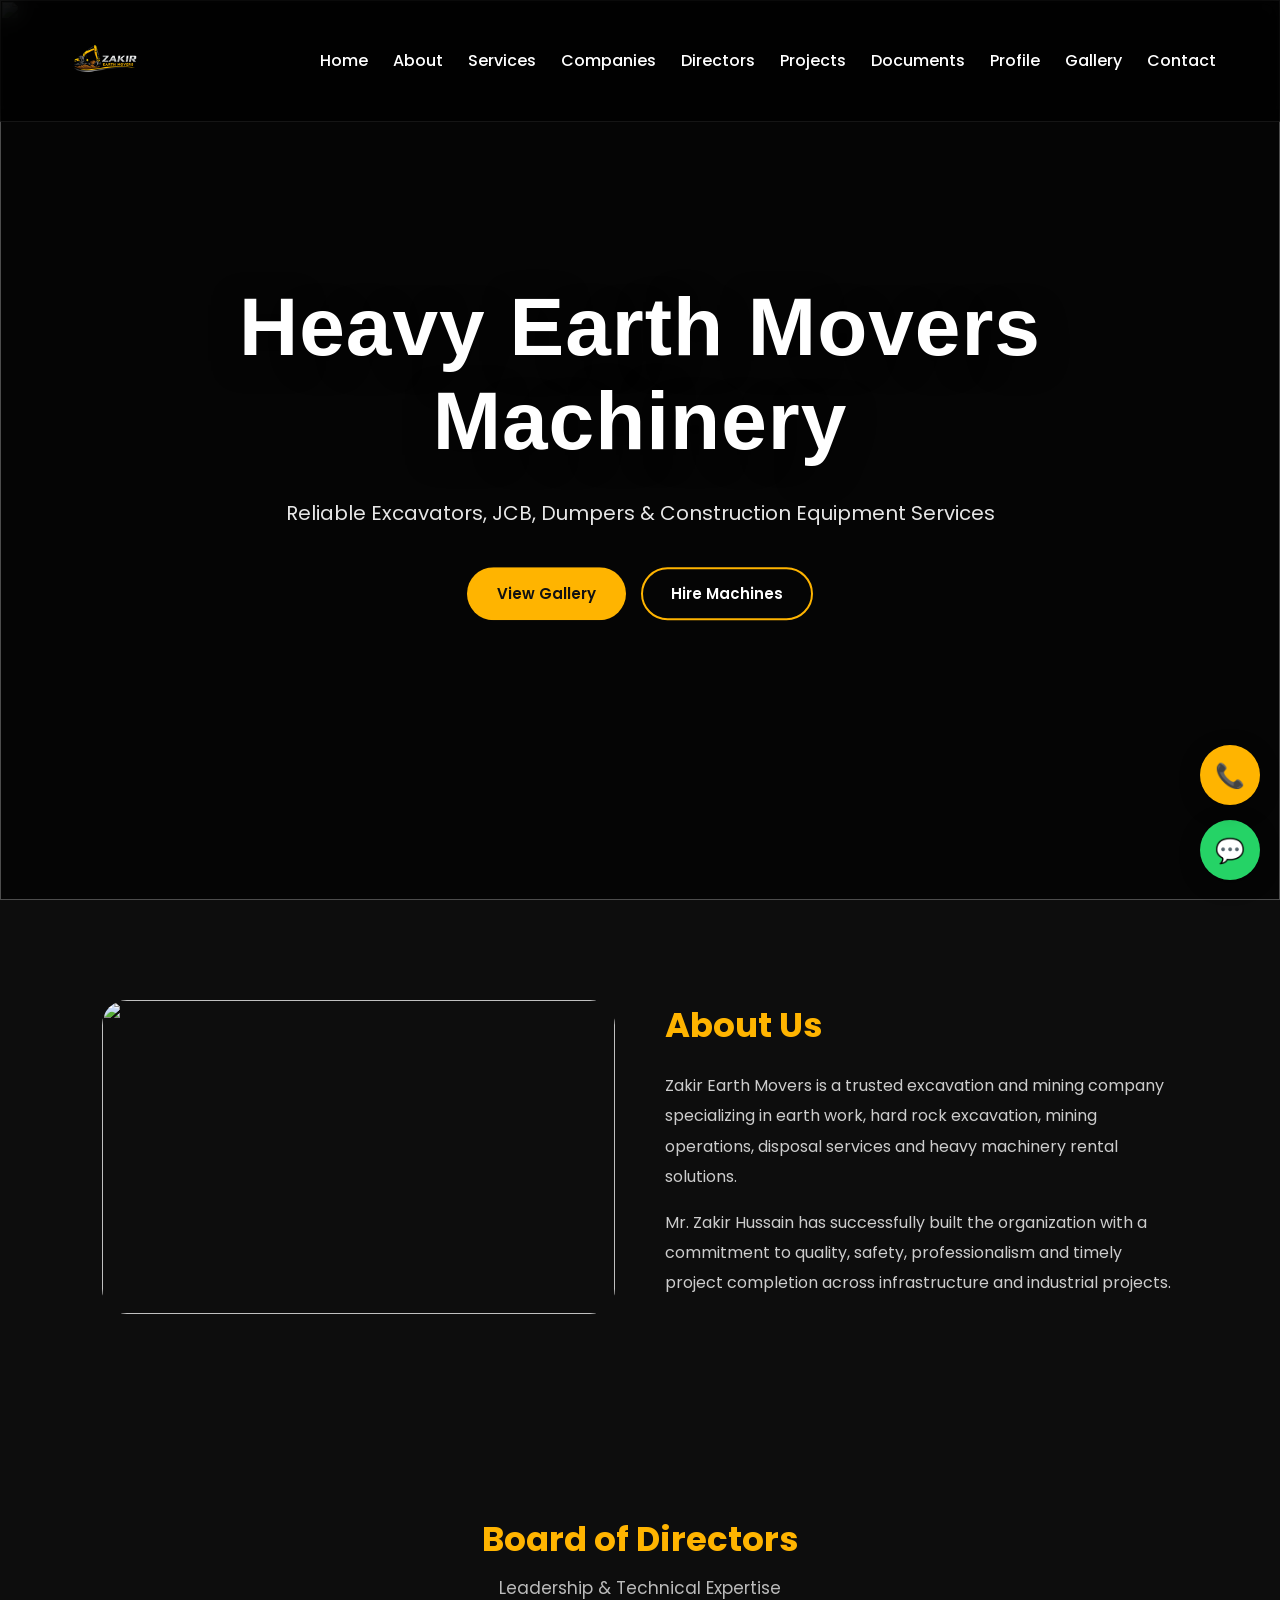
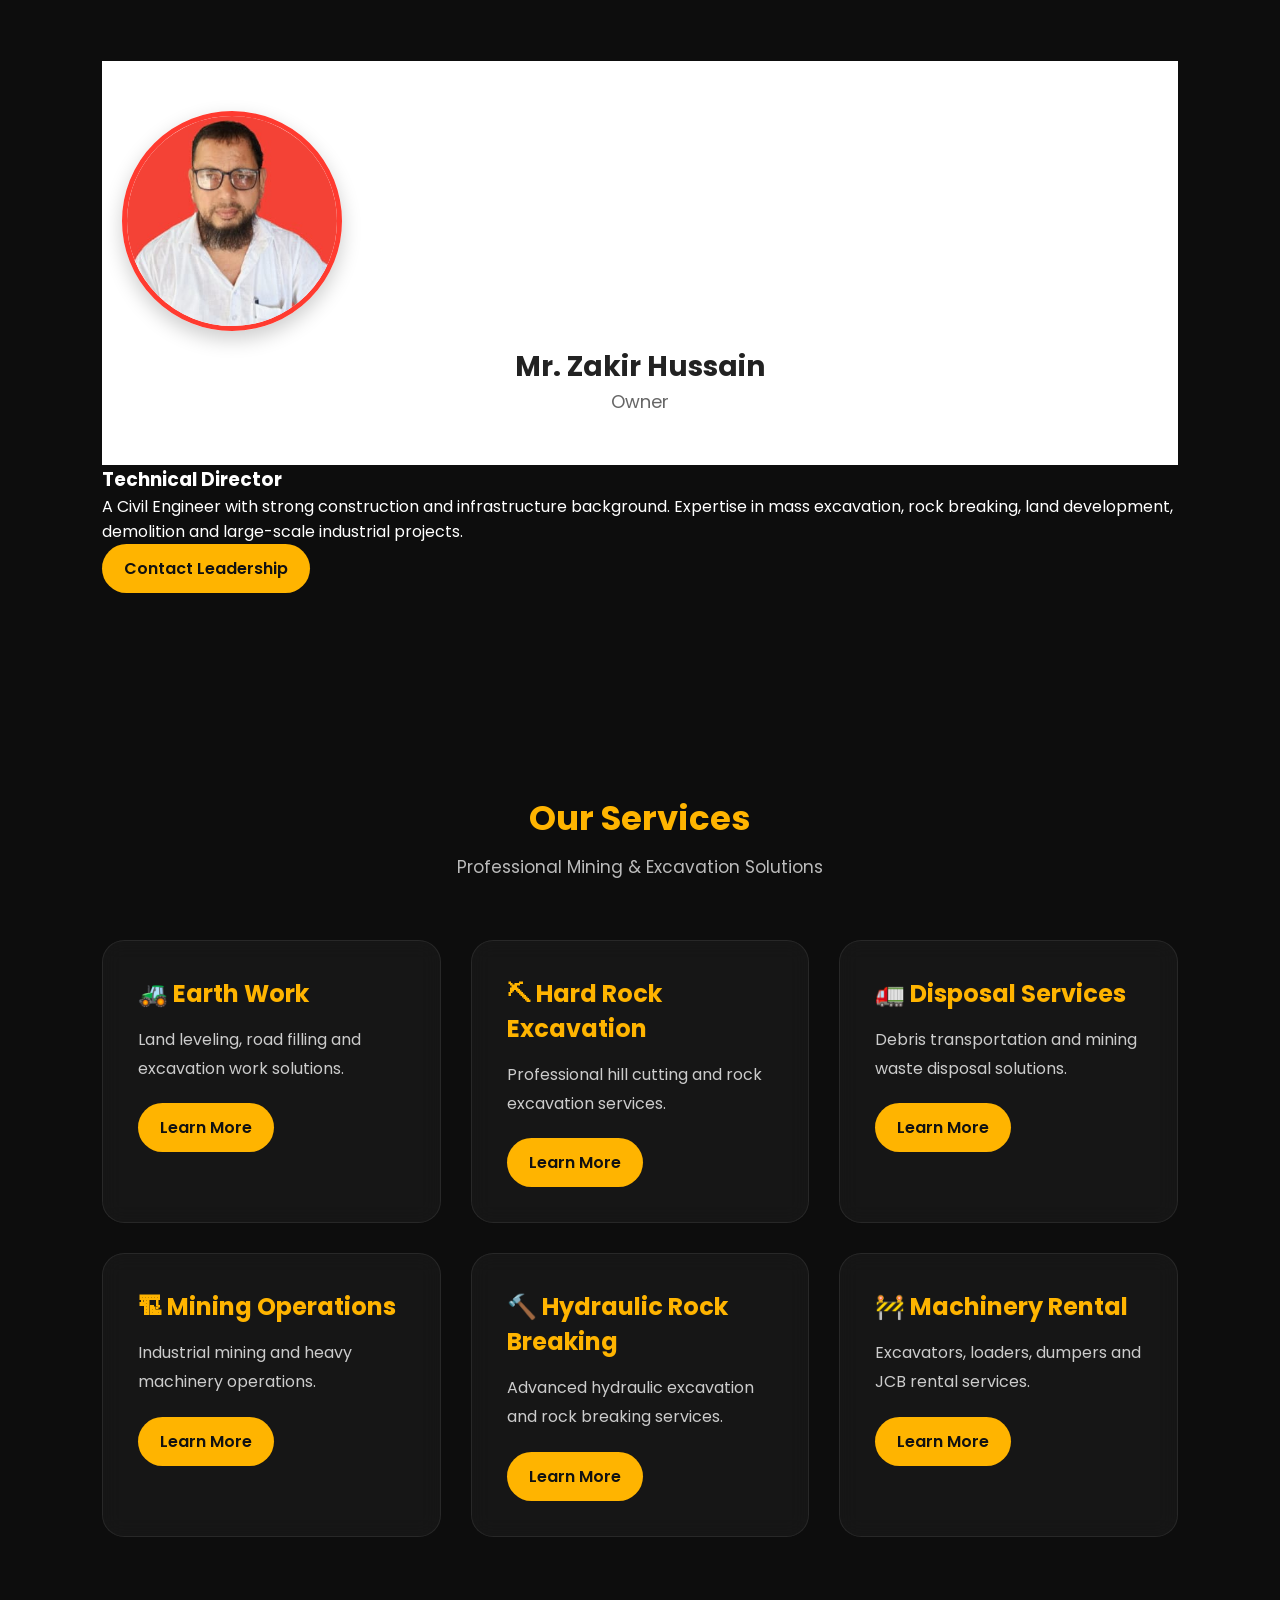
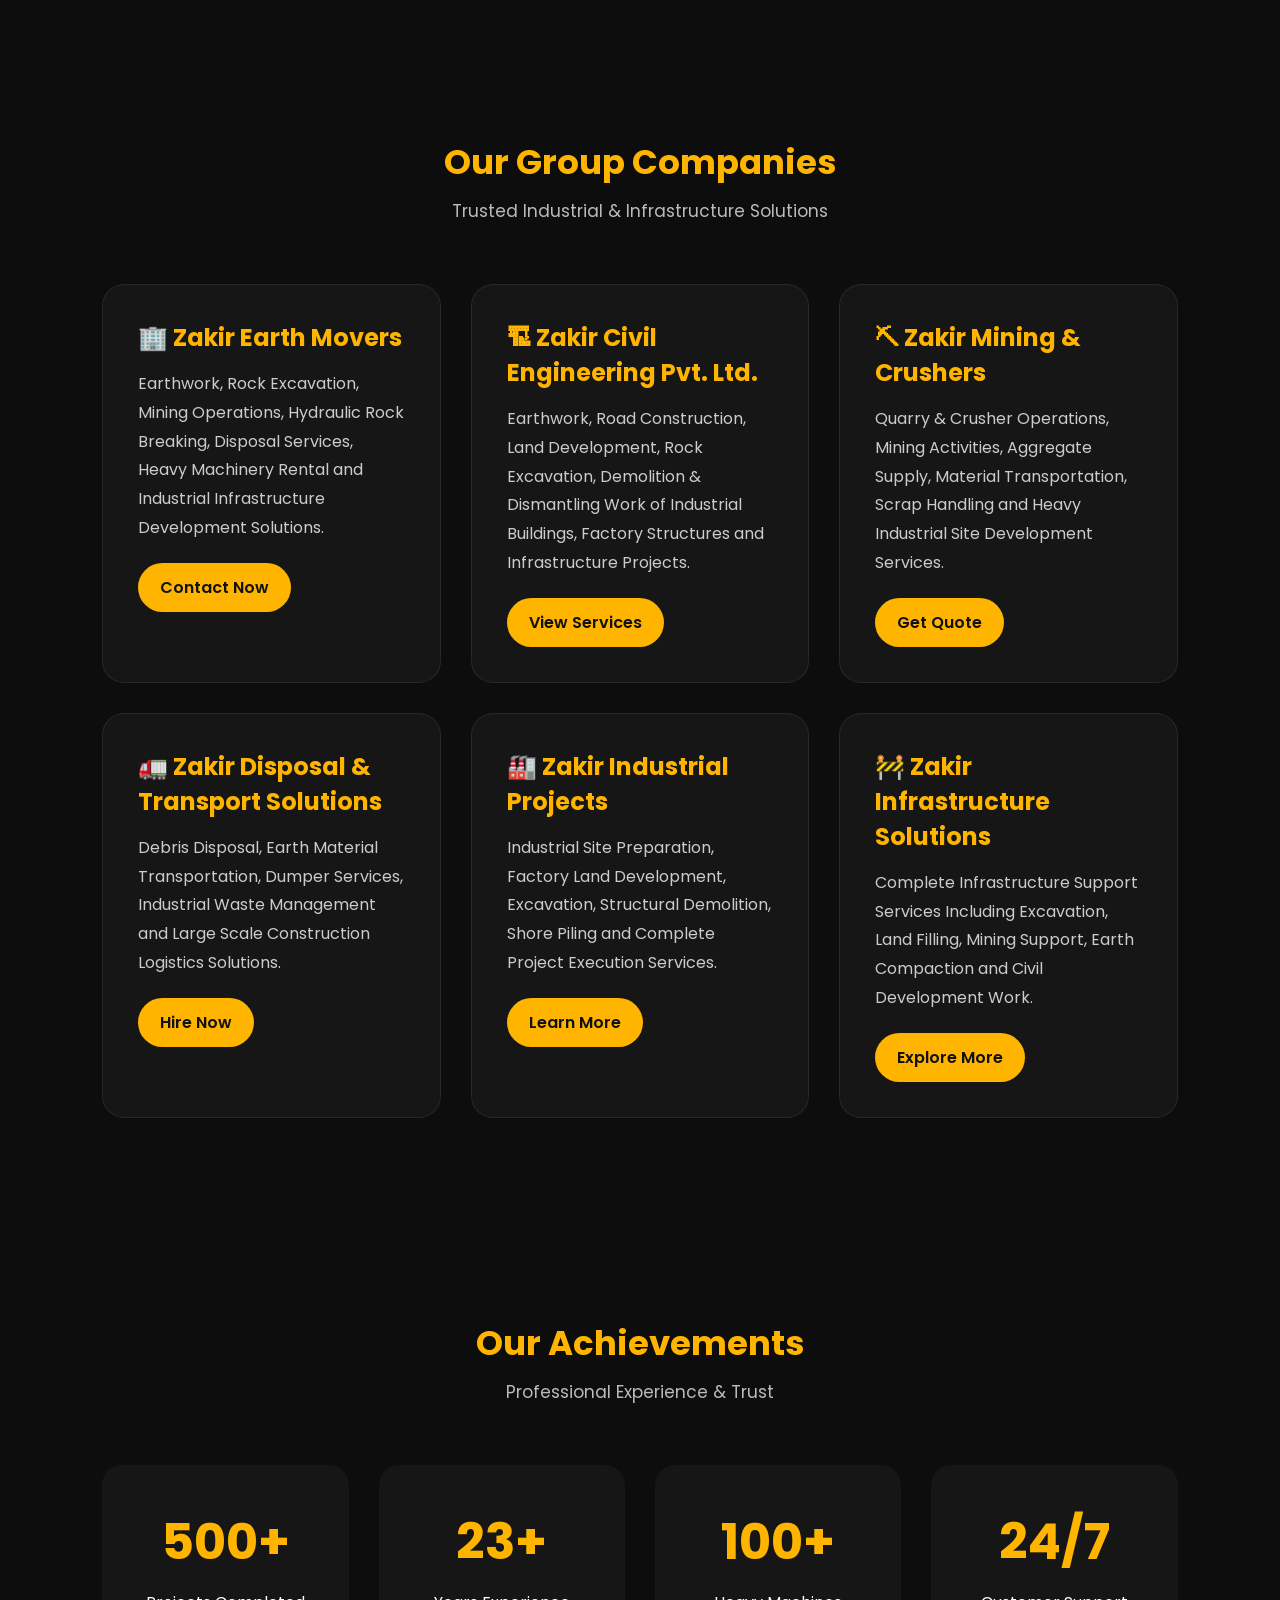
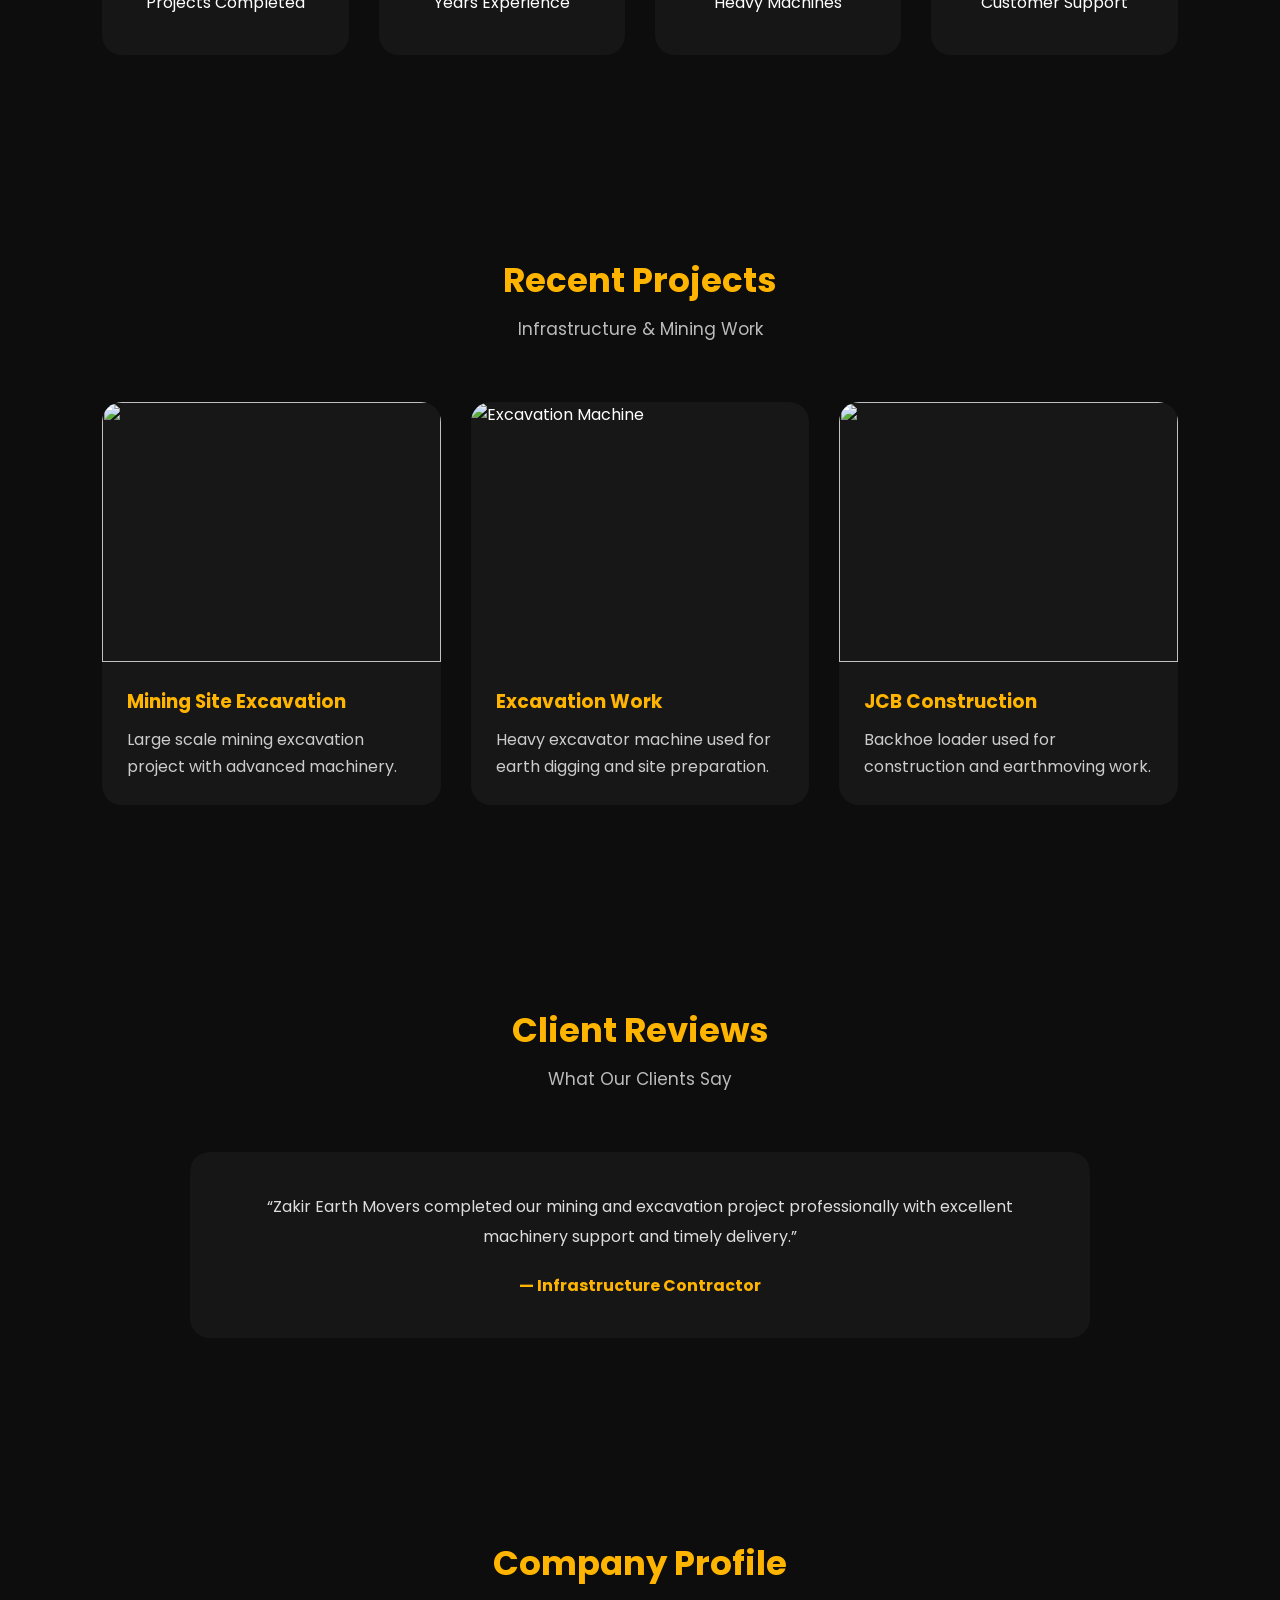
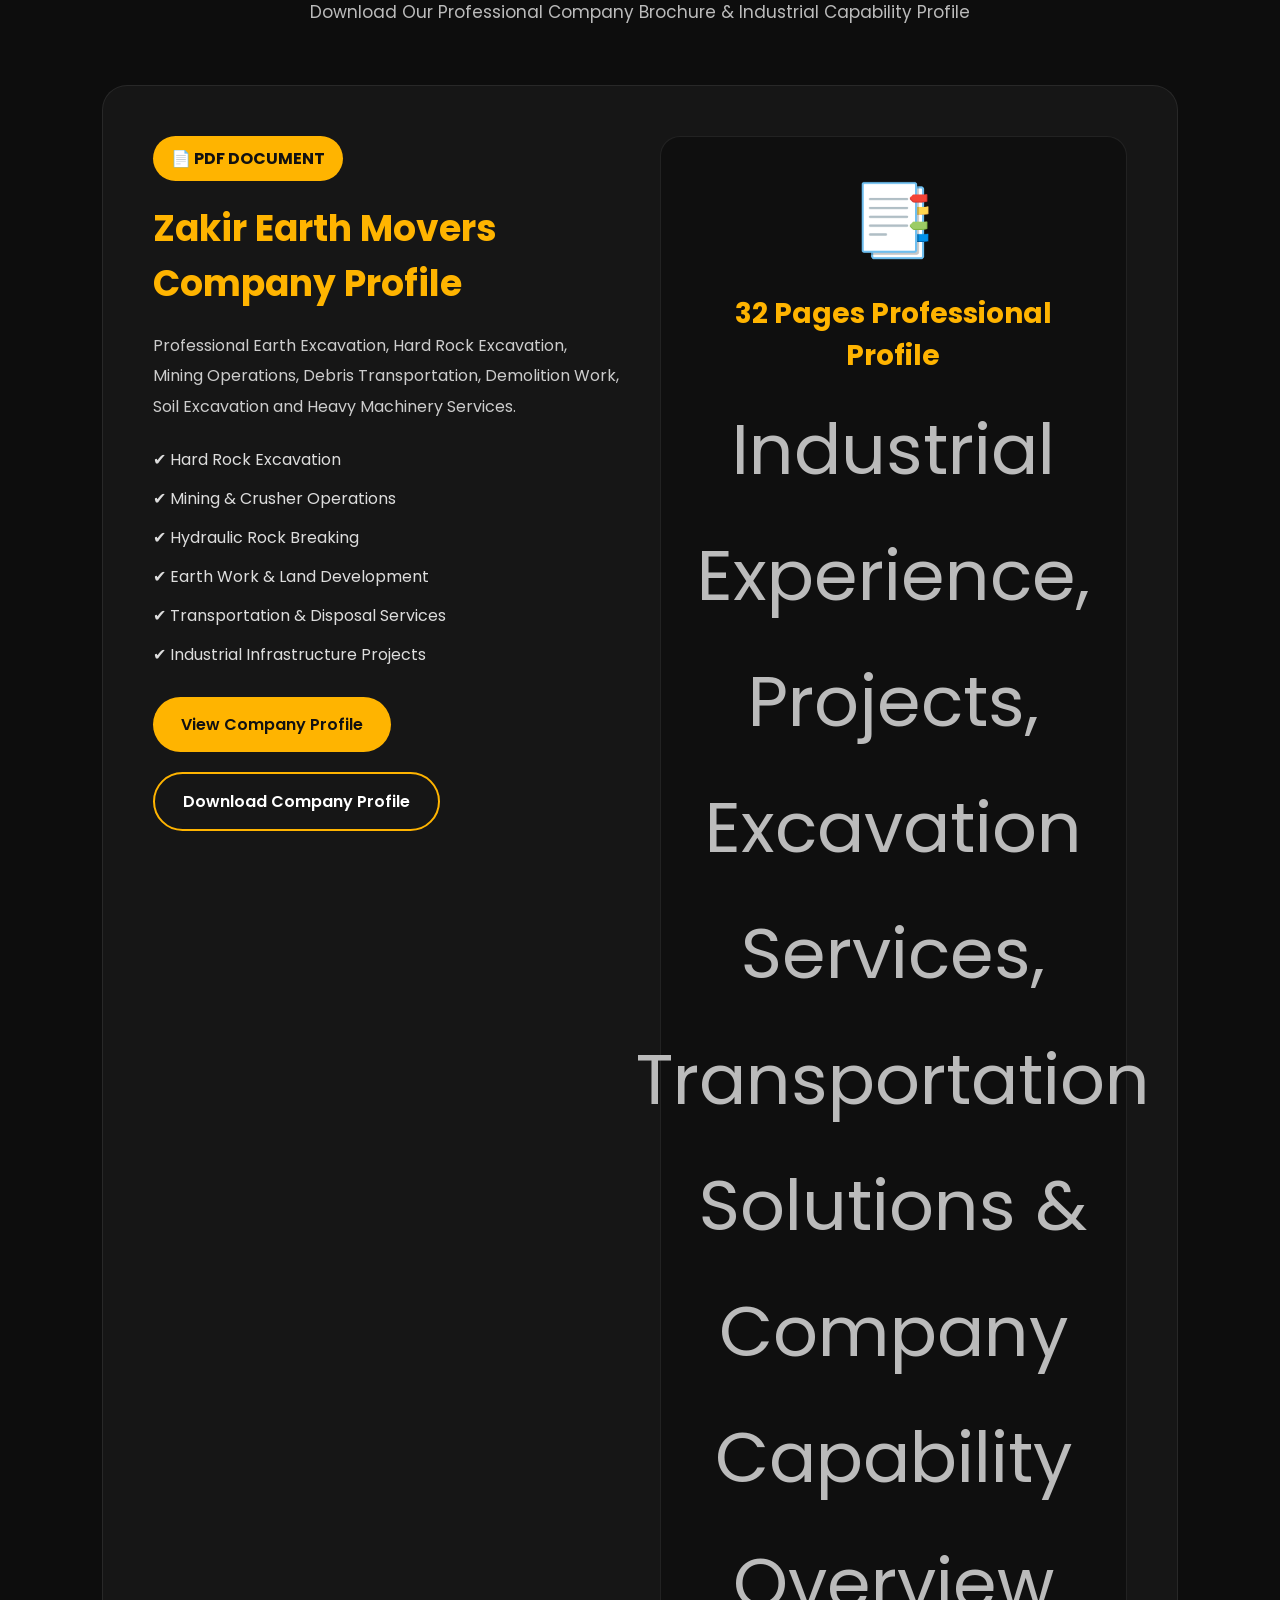
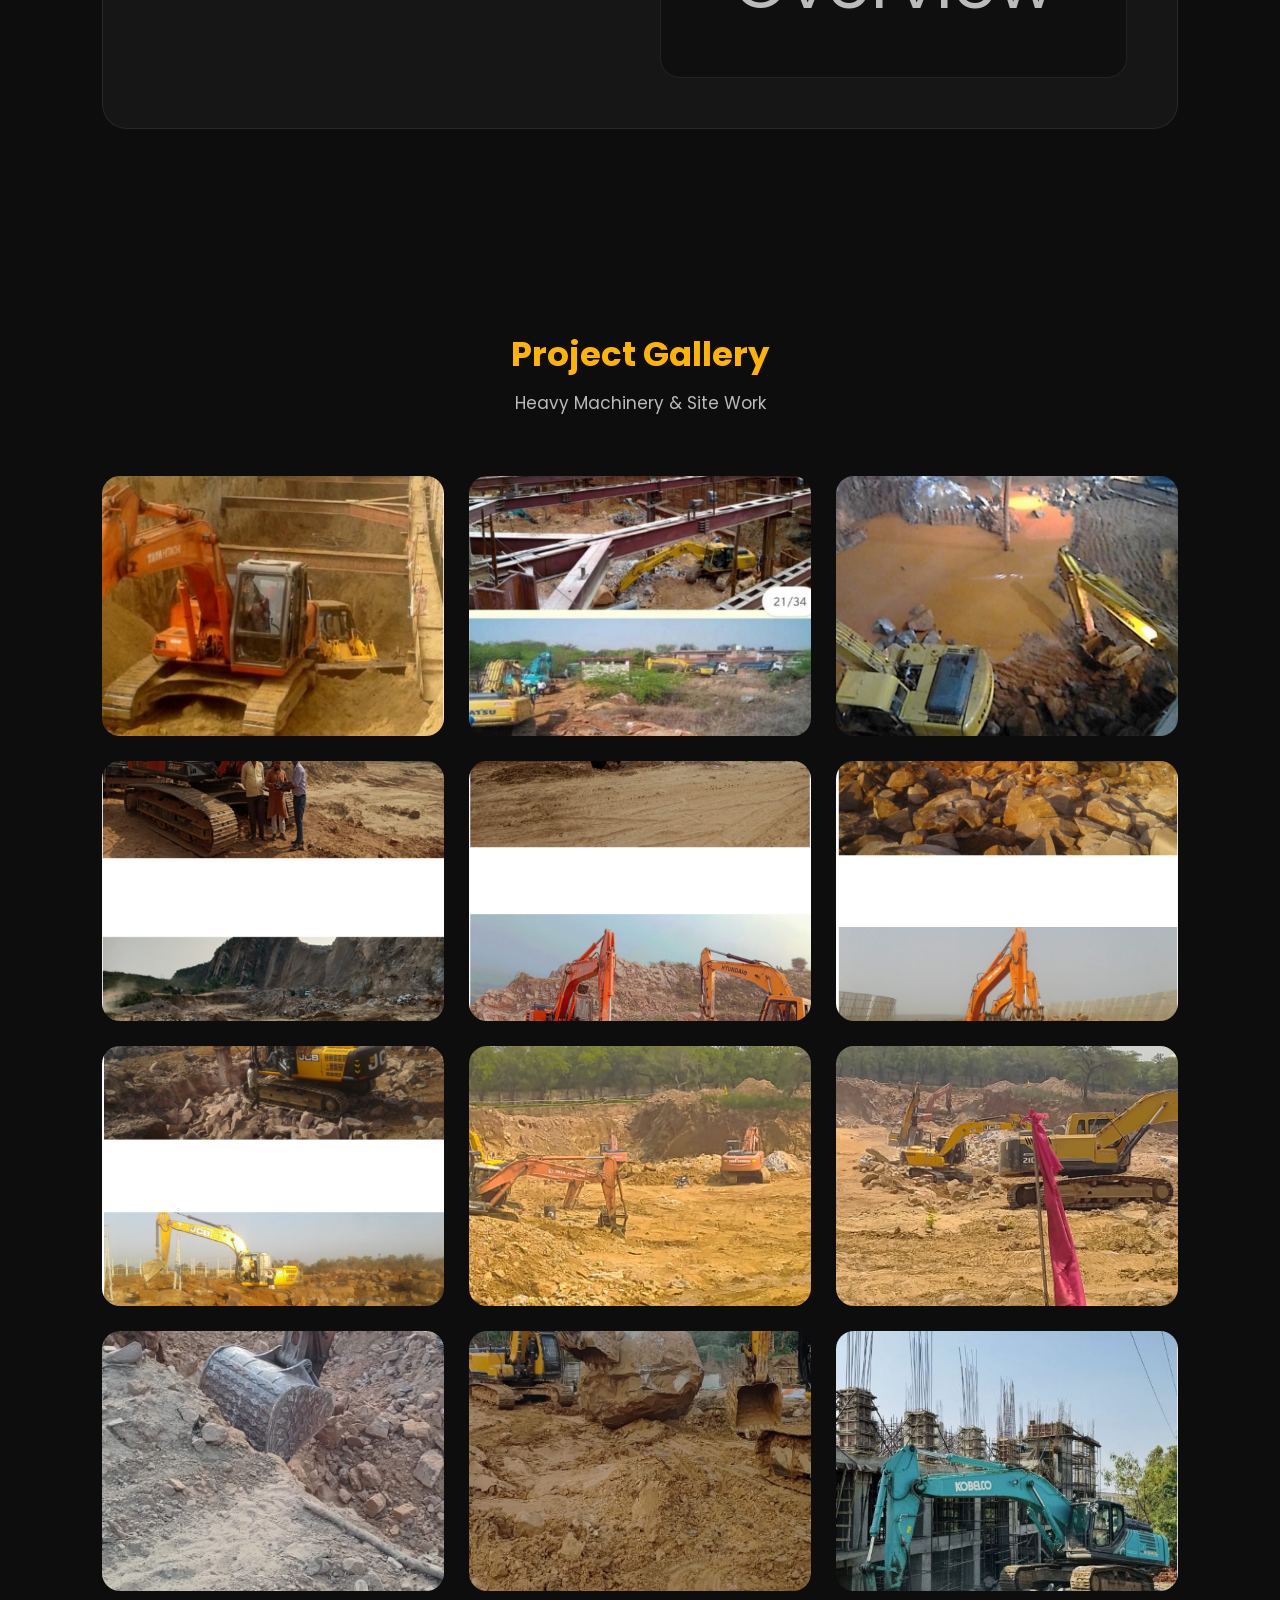
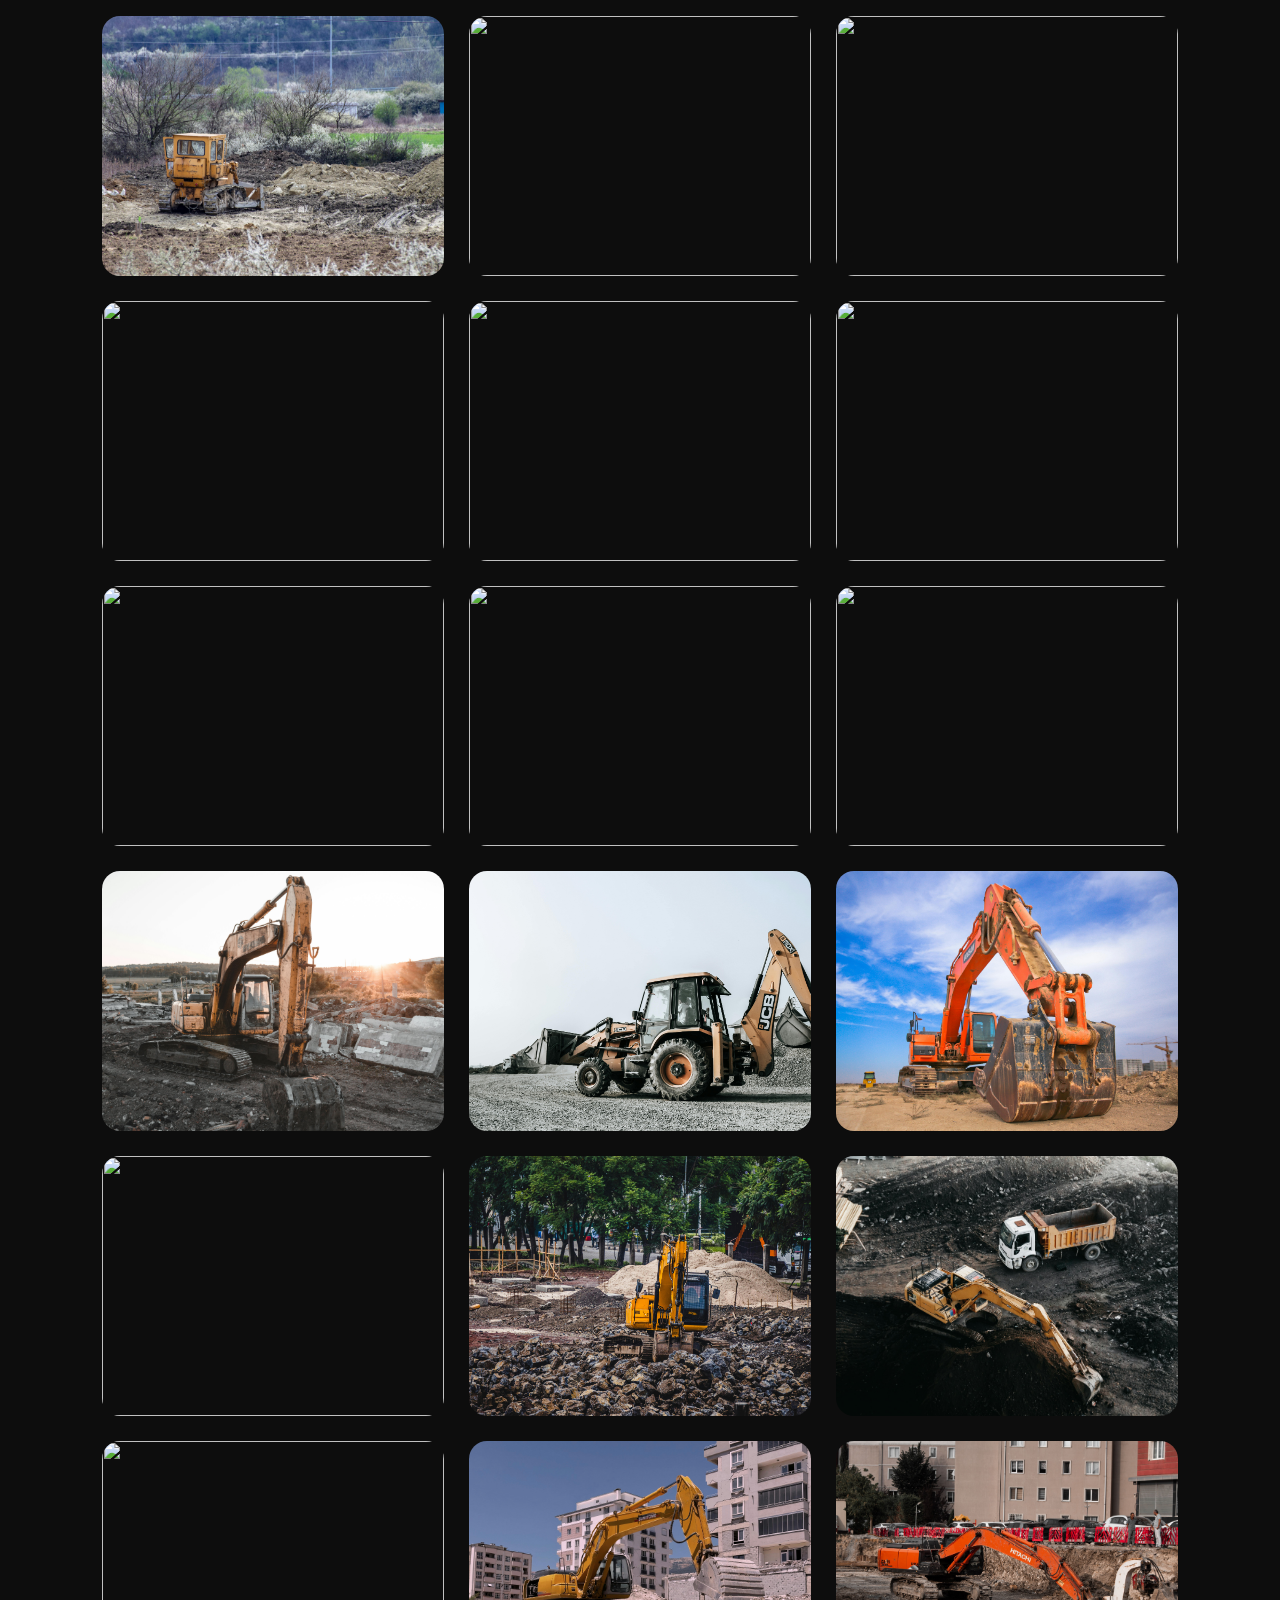
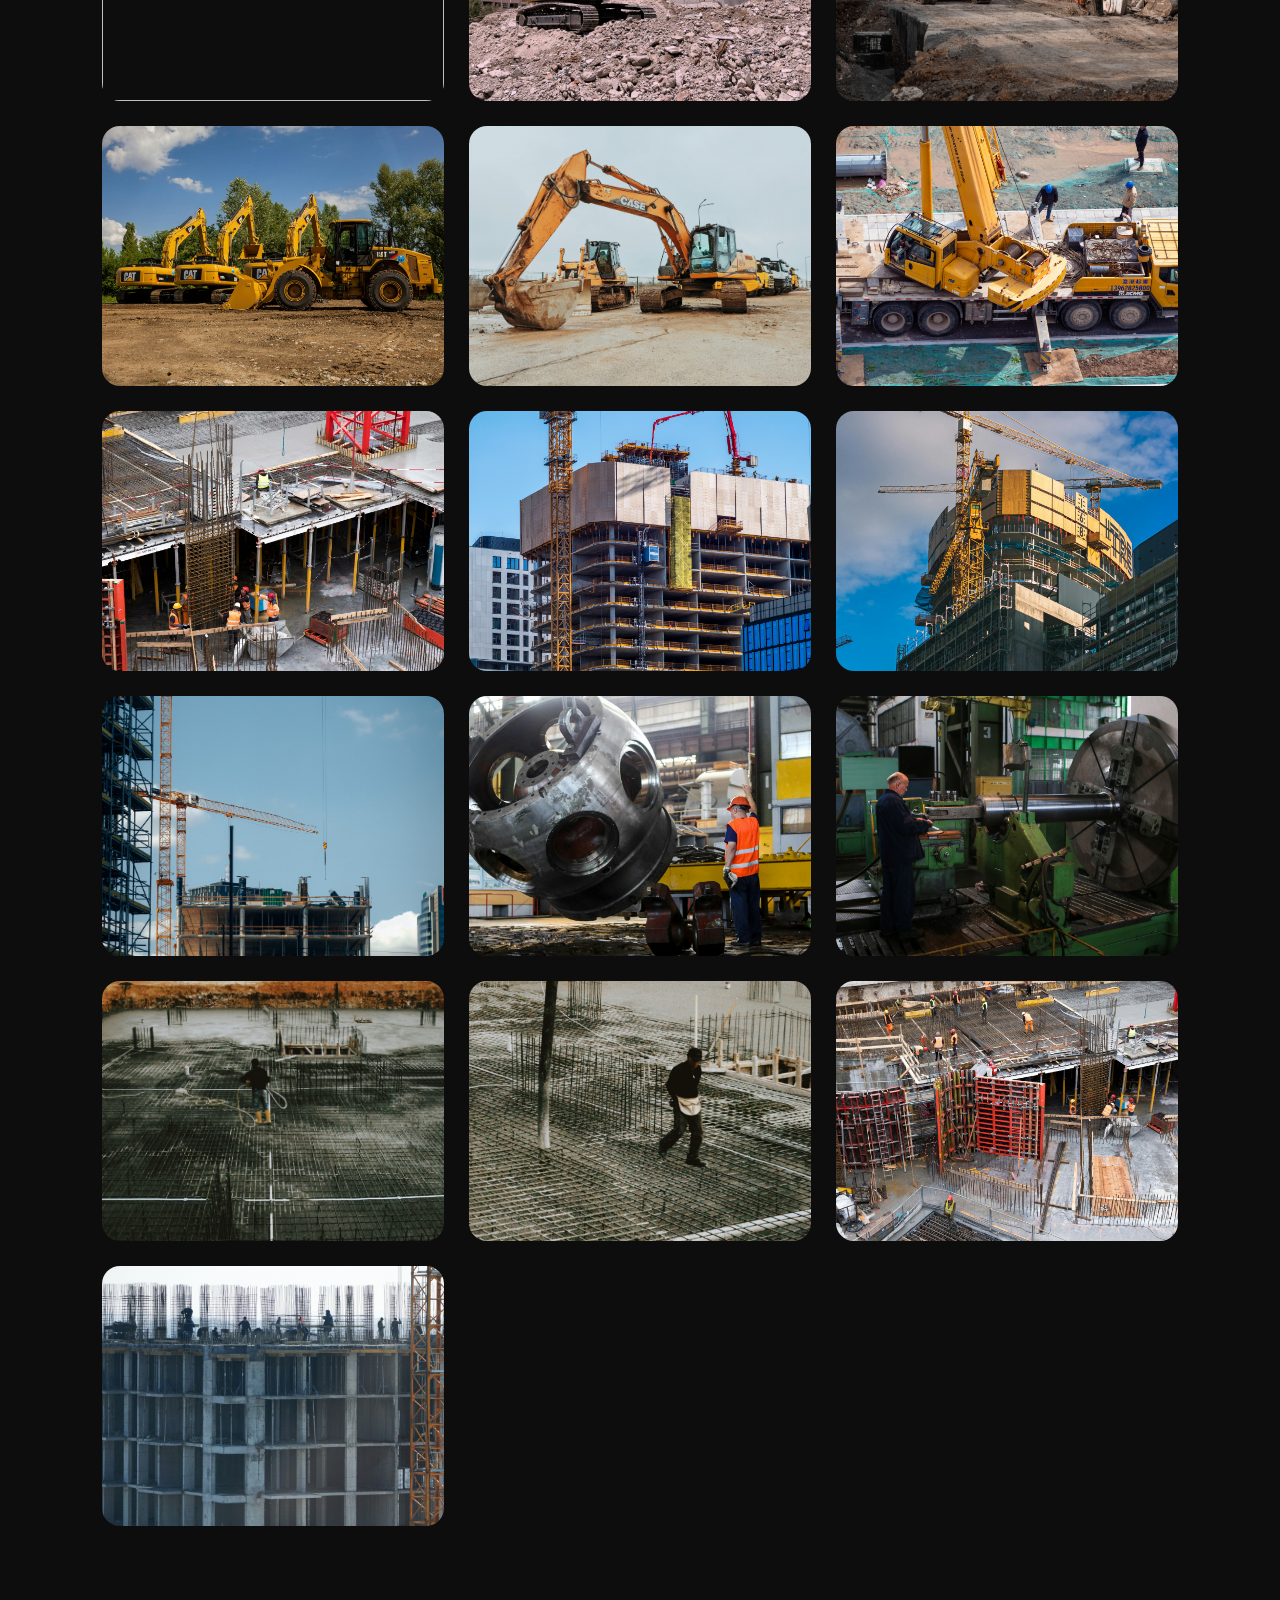
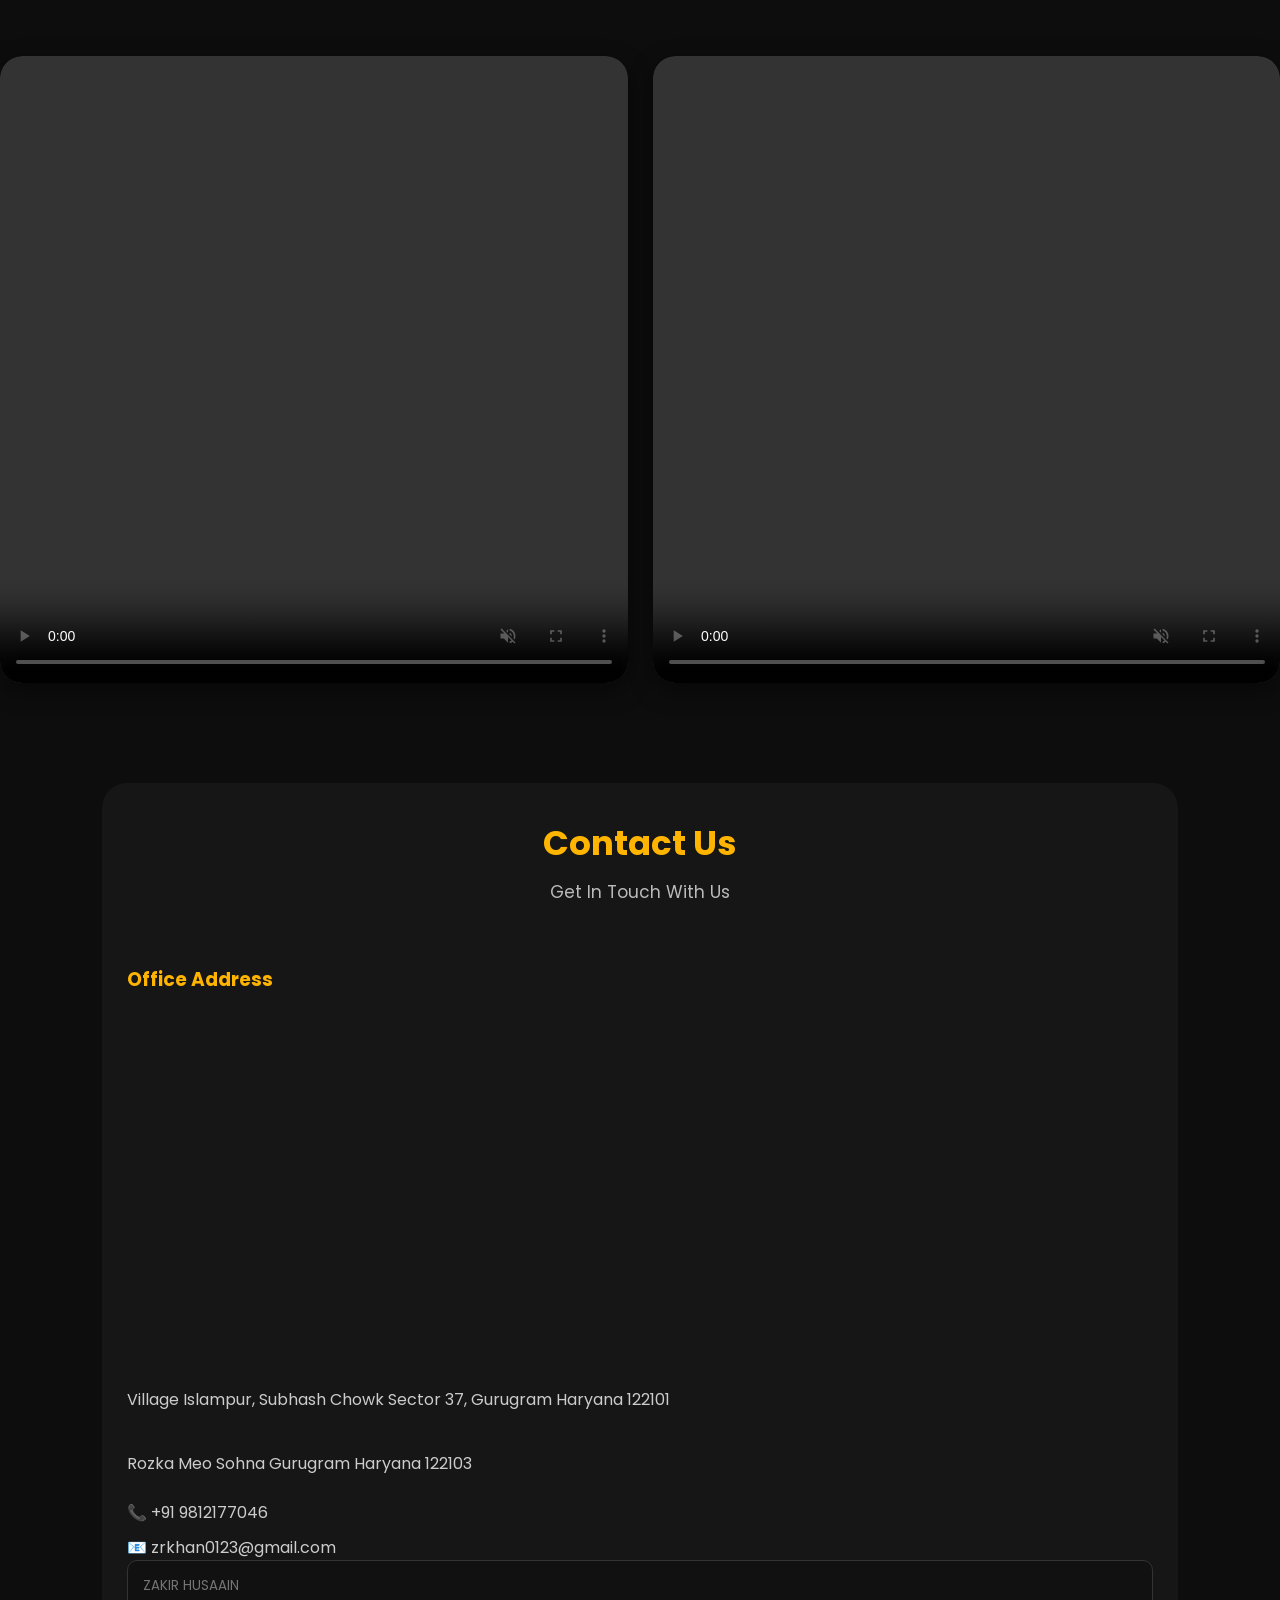
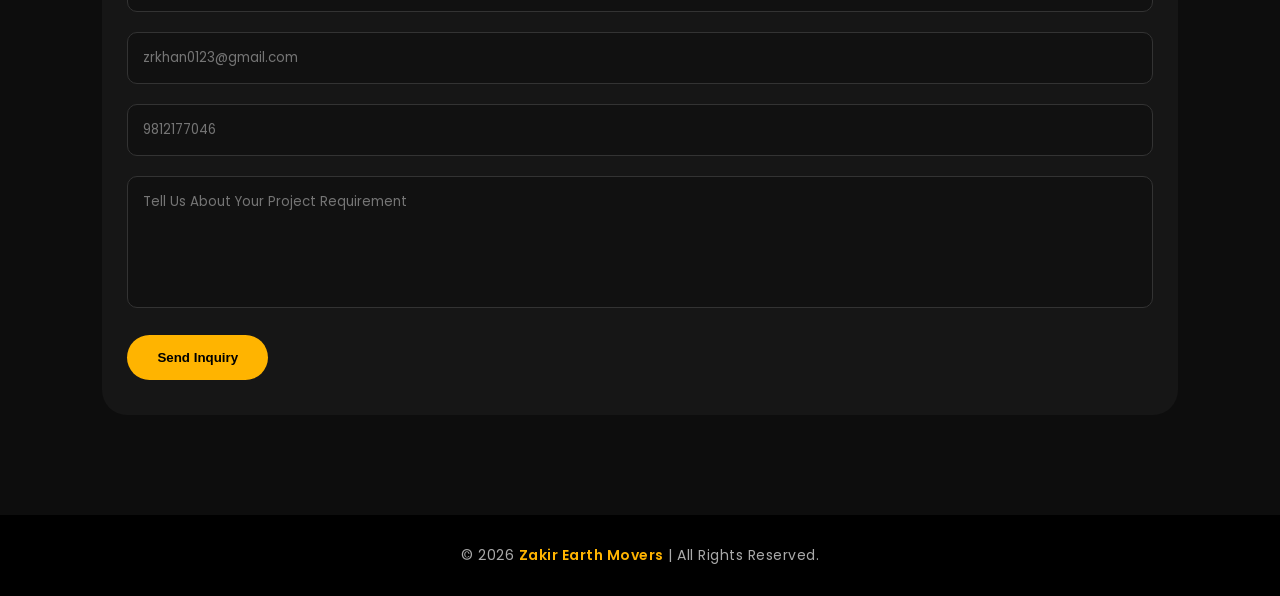
==== commit 5ca5b485: "feat: organize gallery images with professional folder structure and optimized image paths - Added a" ====
--- a/index.html
+++ b/index.html
@@ -1622,37 +1622,37 @@
 <img src="10.jpeg" alt="">
 <img src="11.jpeg" alt="">
 <img src="12.JPG" alt="">
-<img src="1.1png" alt="">
-<img src="2.2png" alt="">
-<img src="3.3png" alt="">
-<img src="4.4png" alt="">
-<img src="5.5png" alt="">
-<img src="6.6png" alt="">
-<img src="7.7png" alt="">
-<img src="8.8jpeg" alt="">
-<img src="9.9jpeg" alt="">
-<img src="10.1jpeg" alt="">
-<img src="11.1jpeg" alt="">
-<img src="12.1JPG" alt=""> 
-<img src="13.png" alt="">
-<img src="14.png" alt="">
-<img src="15.png" alt="">
-<img src="16.png" alt="">
-<img src="17.png" alt="">
-<img src="18.png" alt="">
-<img src="19.png" alt="">
-<img src="20.jpeg" alt="">
-<img src="21.jpeg" alt="">
-<img src="22.jpeg" alt="">
-<img src="23.jpeg" alt="">
-<img src="24.JPG" alt="">
-<img src="25.png" alt="">
-<img src="26.png" alt="">
-<img src="27.png" alt="">
-<img src="28.png" alt="">
-<img src="29.png" alt="">
-<img src="30.png" alt="">
-<img src="31.png" alt="">
+<img src="images/1.1.png" alt="">
+<img src="images/2.1.png" alt="">
+<img src="images/3.1.png" alt="">
+<img src="images/4.1.png" alt="">
+<img src="images/5.1.png" alt="">
+<img src="images/6.1.png" alt="">
+<img src="images/7.1.png" alt="">
+<img src="images/8.1.png" alt="">
+<img src="images/9.1.png" alt="">
+<img src="images/10.1.png" alt="">
+<img src="images/11.1.png" alt="">
+<img src="images/12.1.png" alt="">
+<img src="images/13.1.png" alt="">
+<img src="images/14.1.png" alt="">
+<img src="images/15.1.png" alt="">
+<img src="images/16.1.png" alt="">
+<img src="images/17.1.png" alt="">
+<img src="images/18.1.png" alt="">
+<img src="images/19.1.png" alt="">
+<img src="images/20.1.png" alt="">
+<img src="images/21.1.png" alt="">
+<img src="images/22.1.png" alt="">
+<img src="images/23.1.png" alt="">
+<img src="images/24.1.png" alt="">
+<img src="images/25.1.png" alt="">
+<img src="images/26.1.png" alt="">
+<img src="images/27.1.png" alt="">
+<img src="images/28.1.png" alt="">
+<img src="images/29.1.png" alt="">
+<img src="images/30.1.png" alt="">
+<img src="images/31.1.png" alt="">
    
 </div>
  
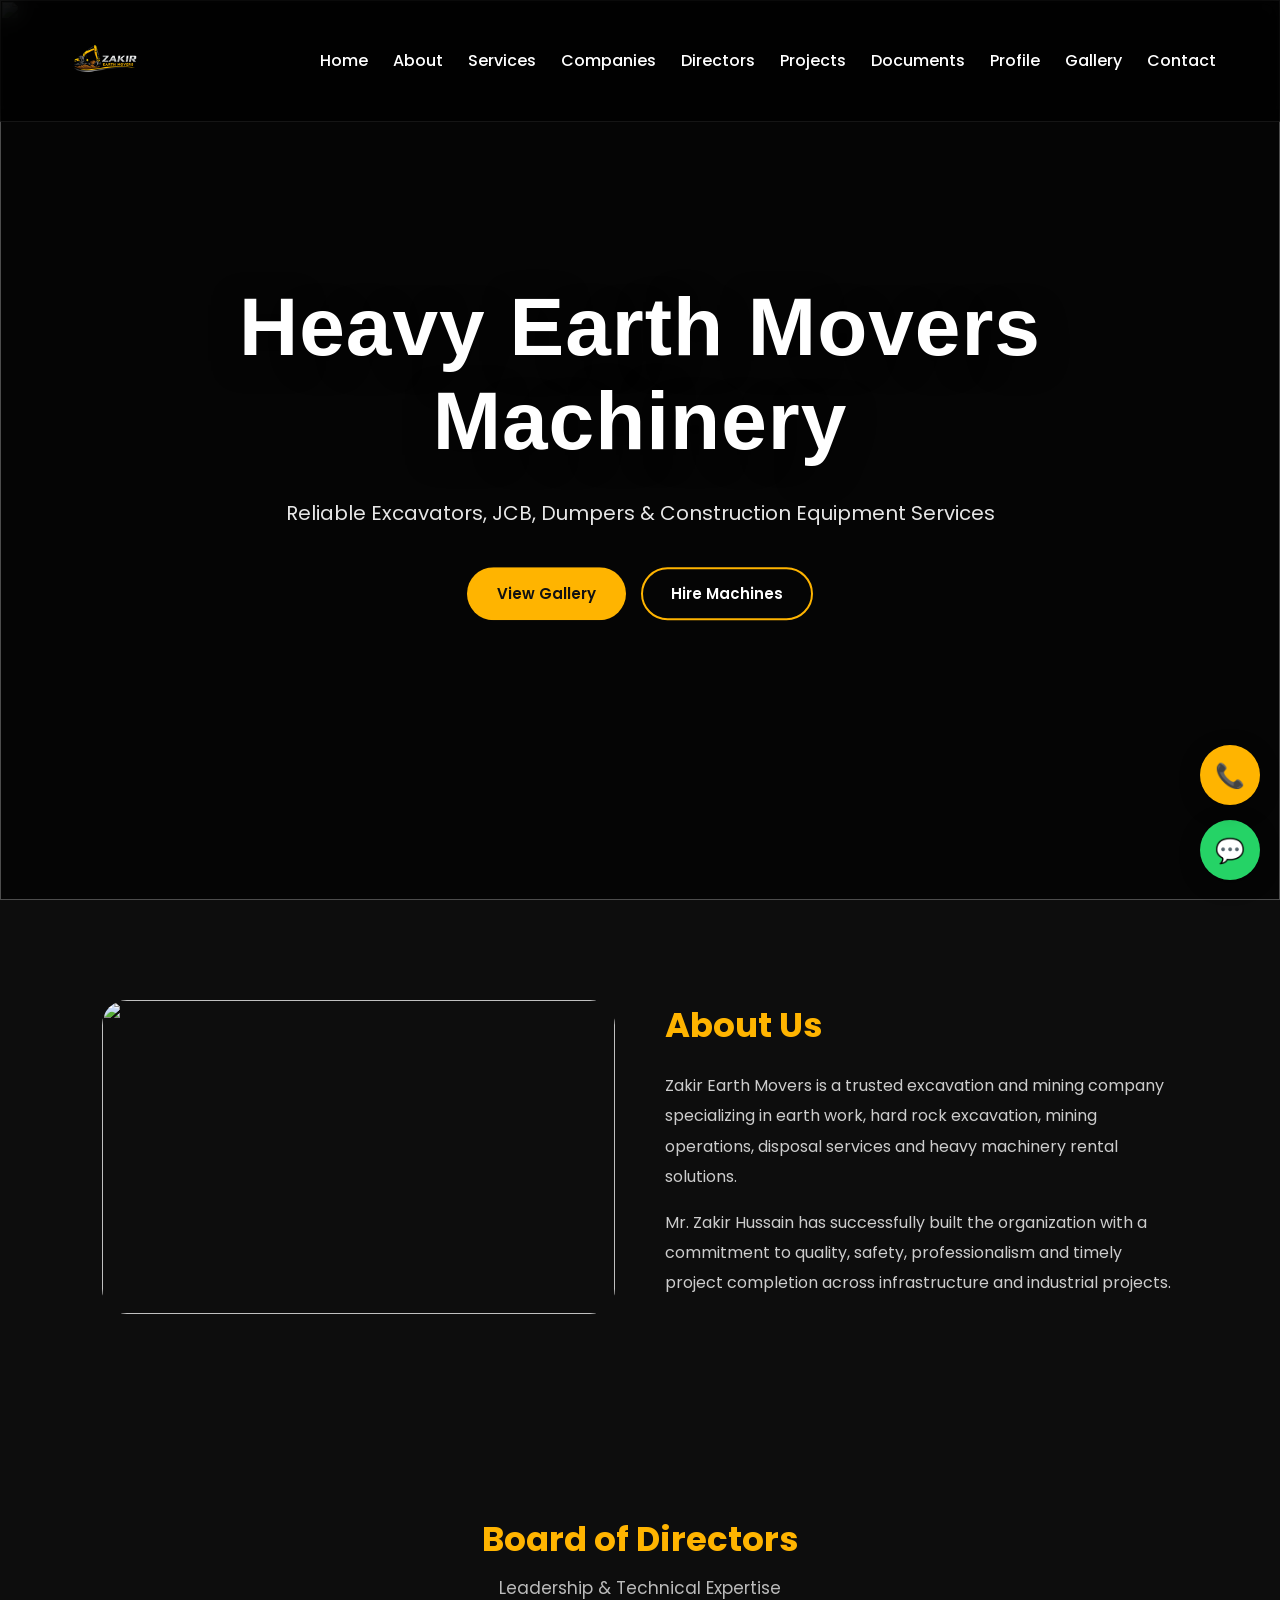
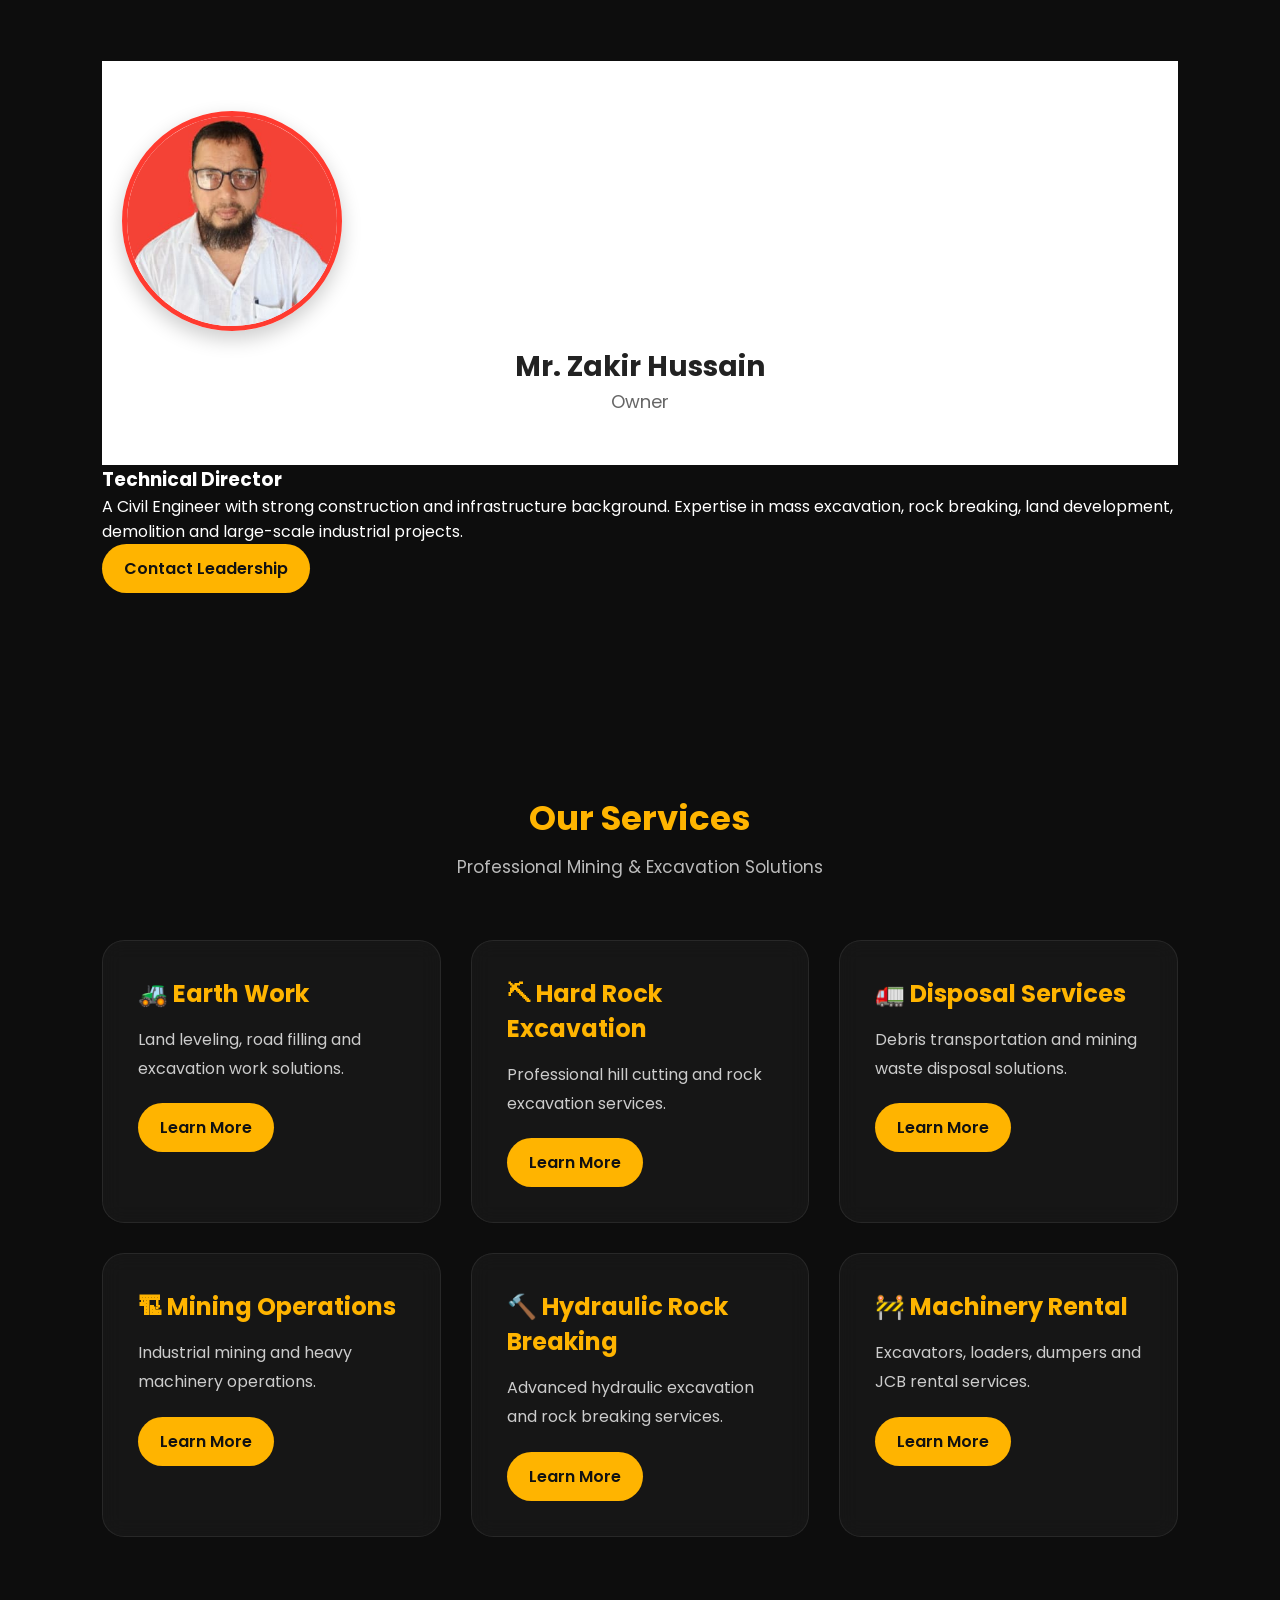
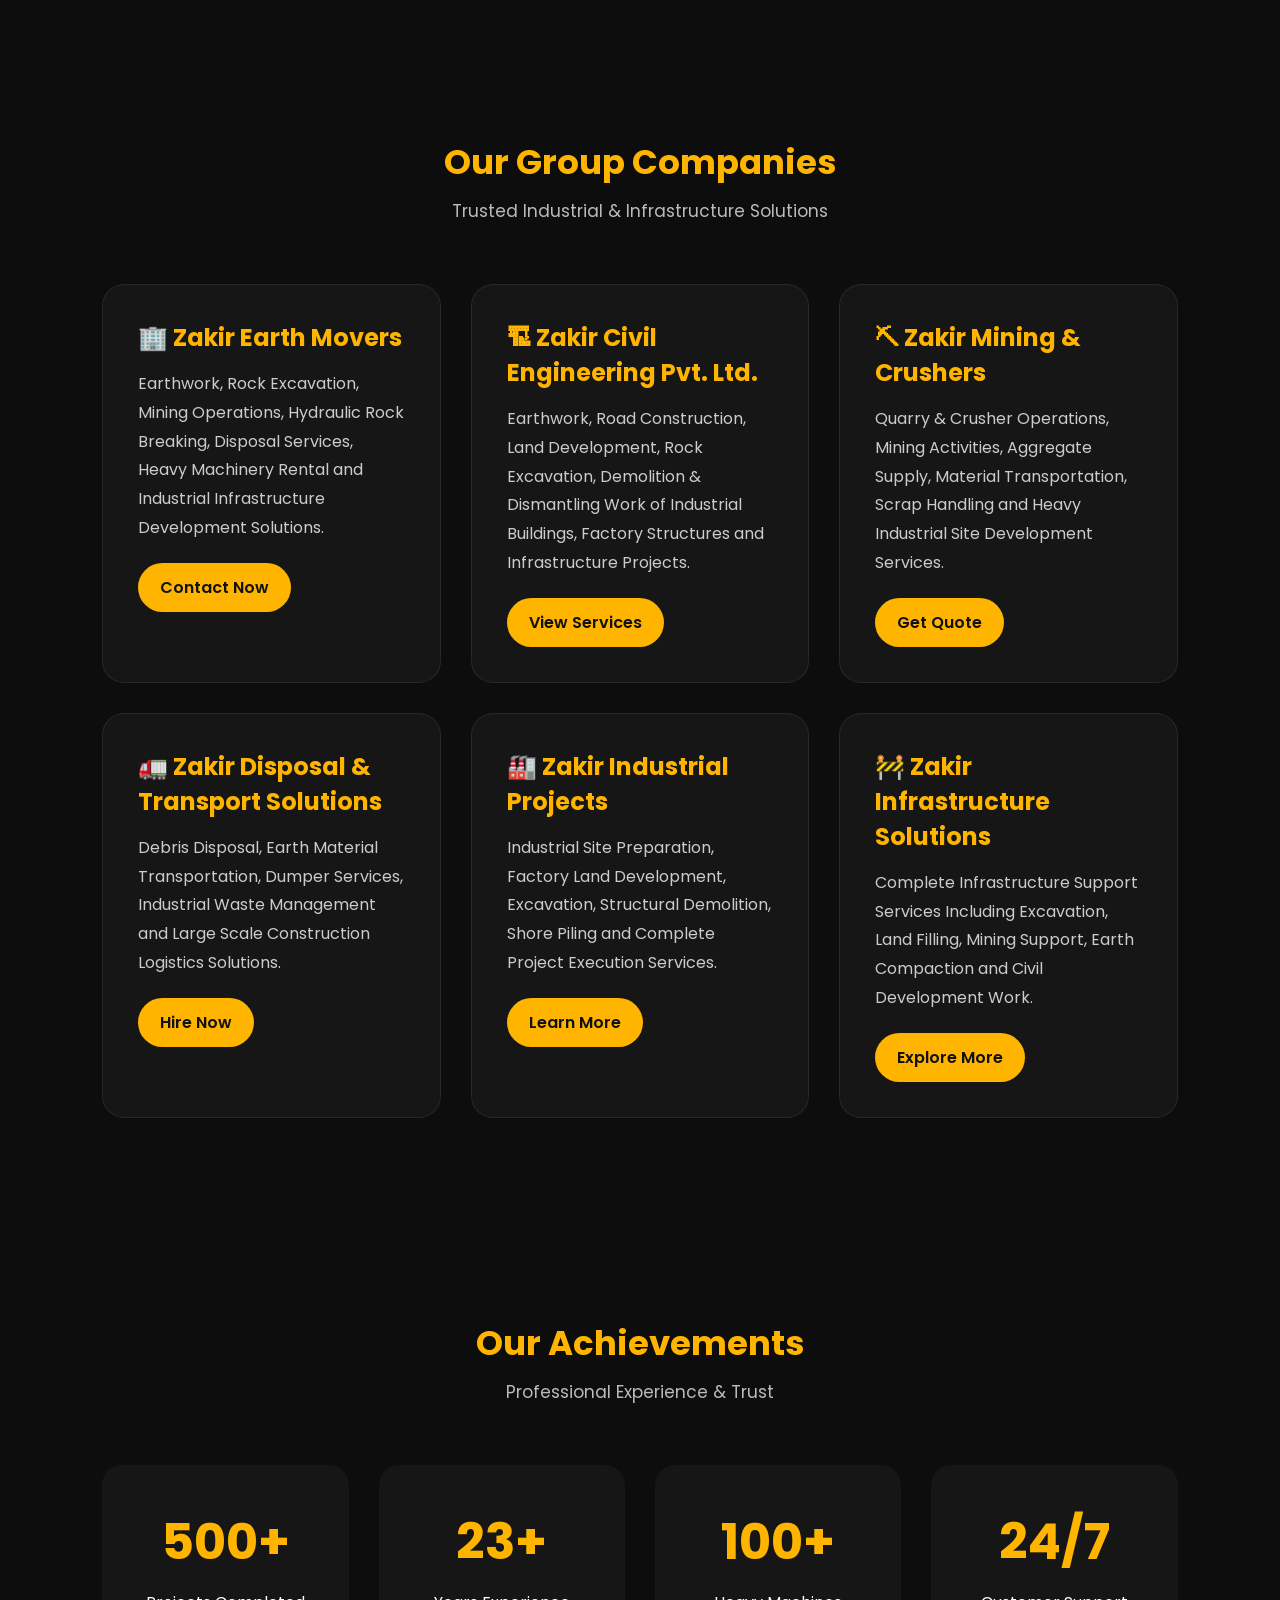
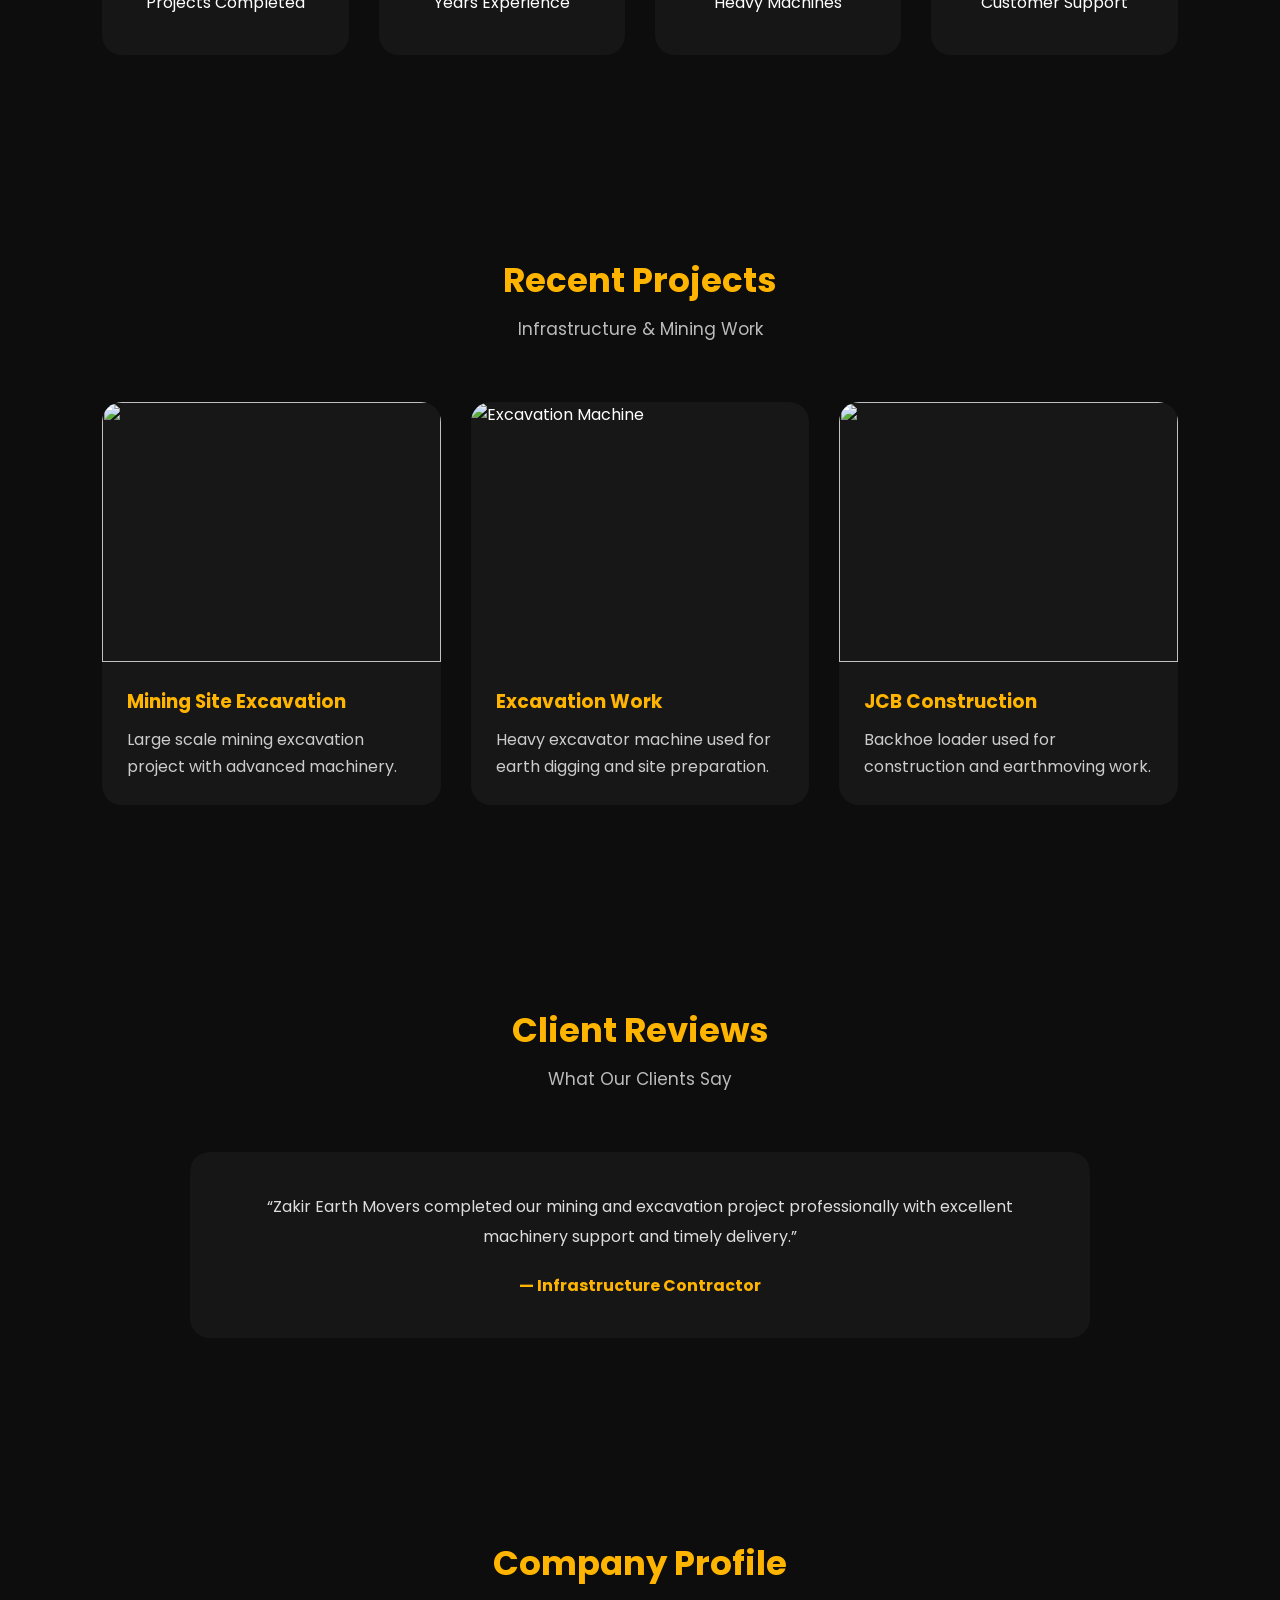
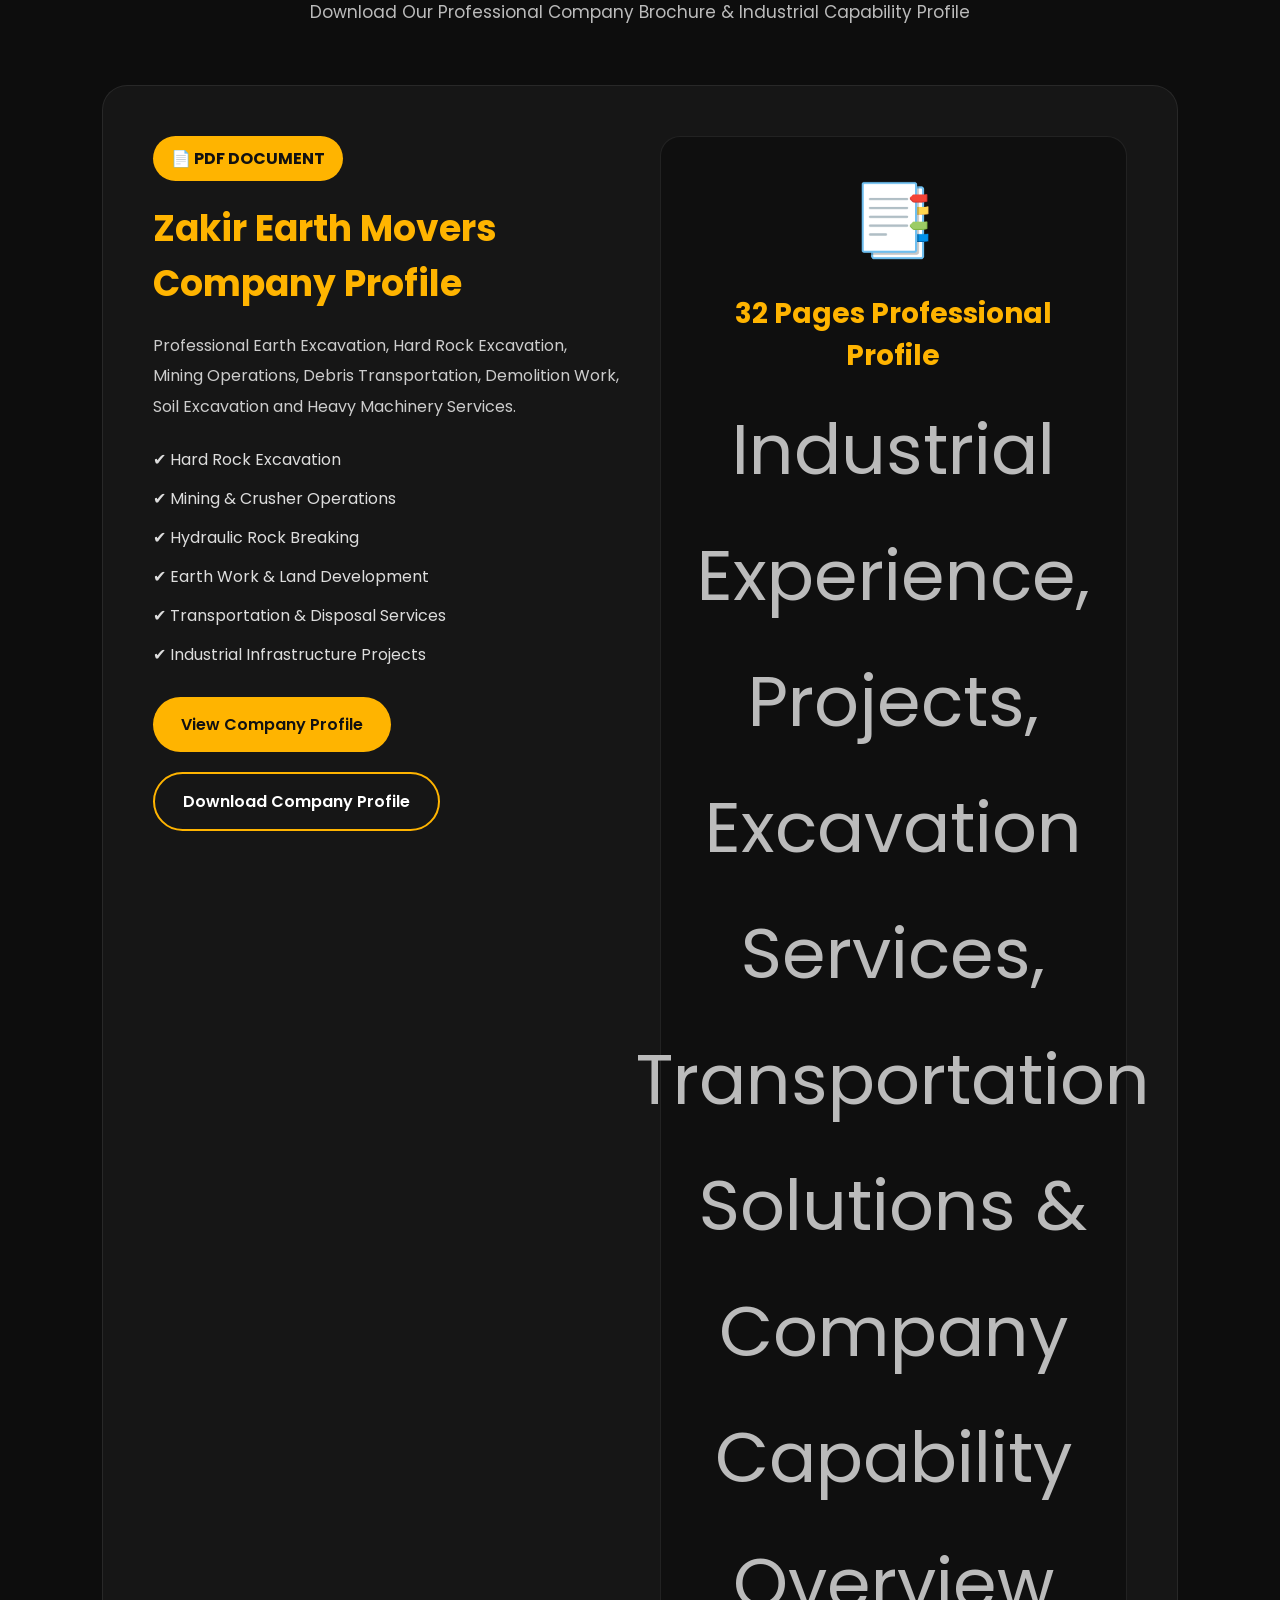
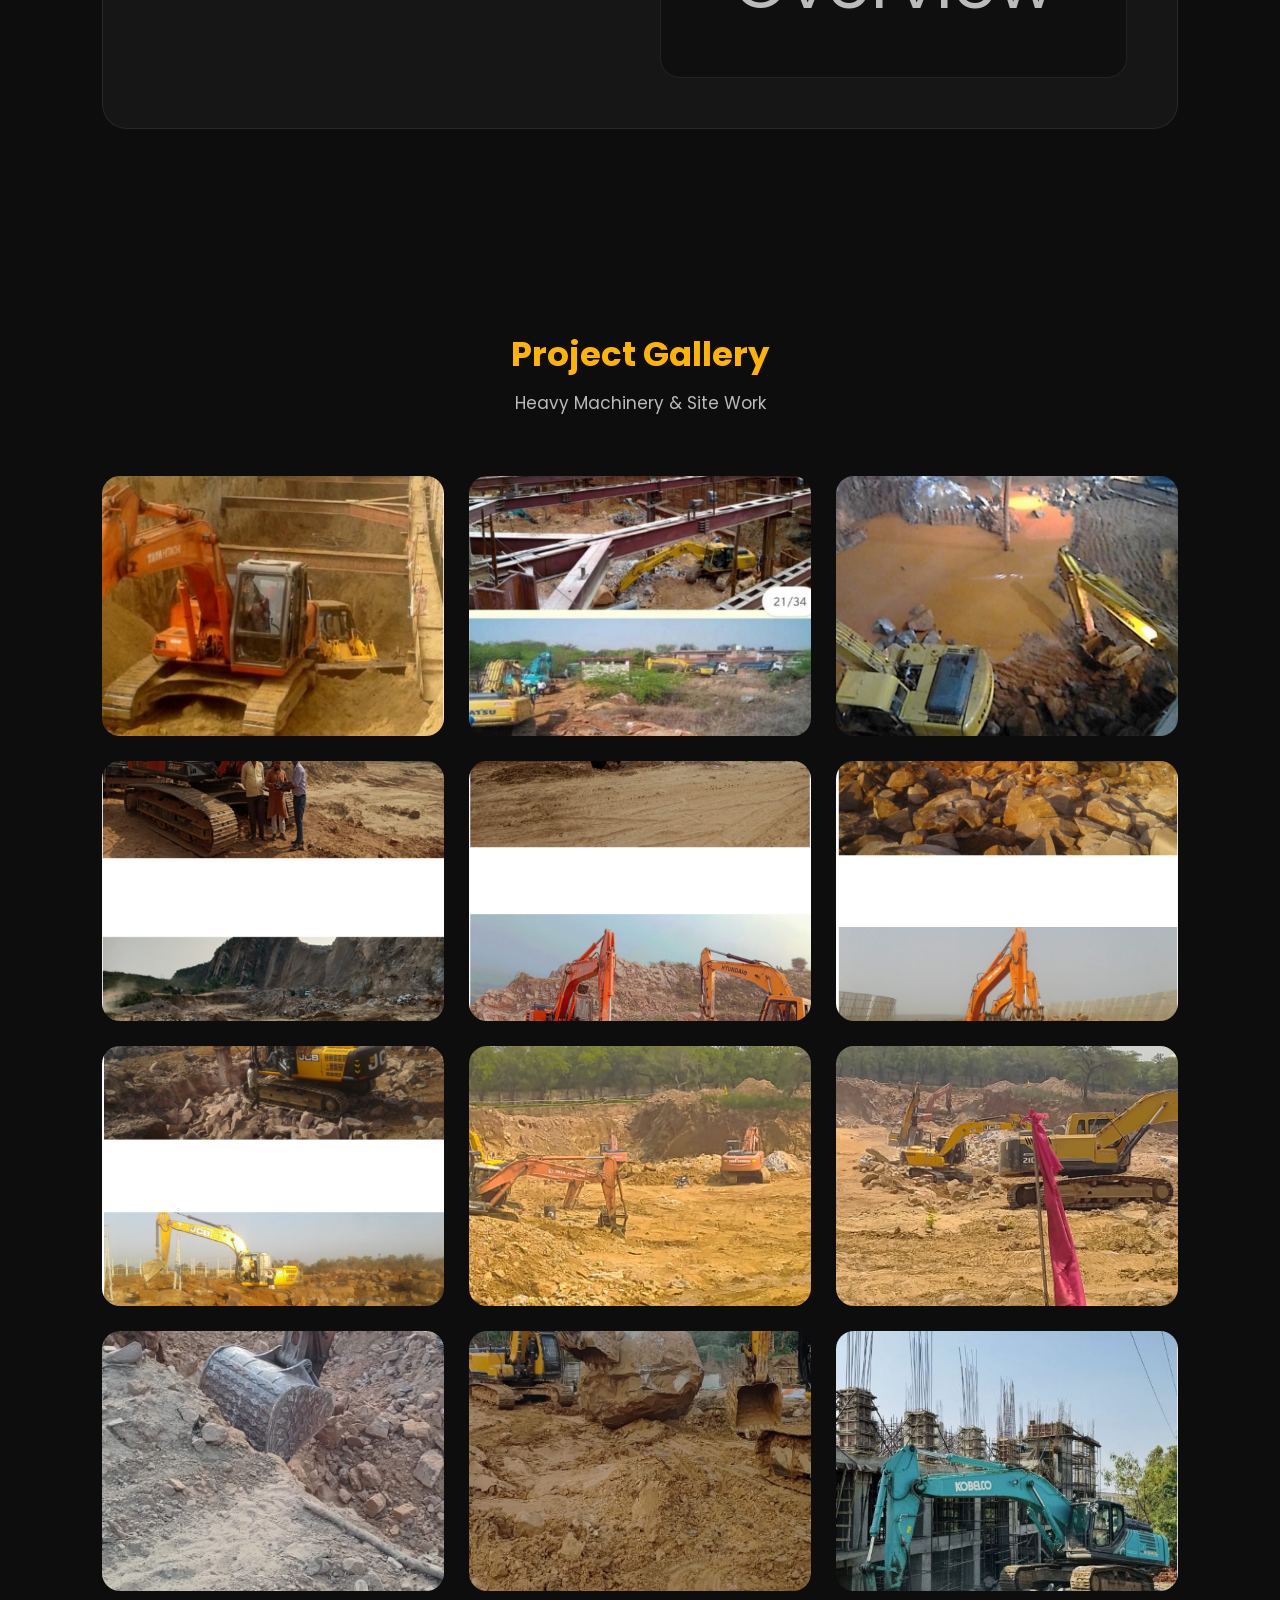
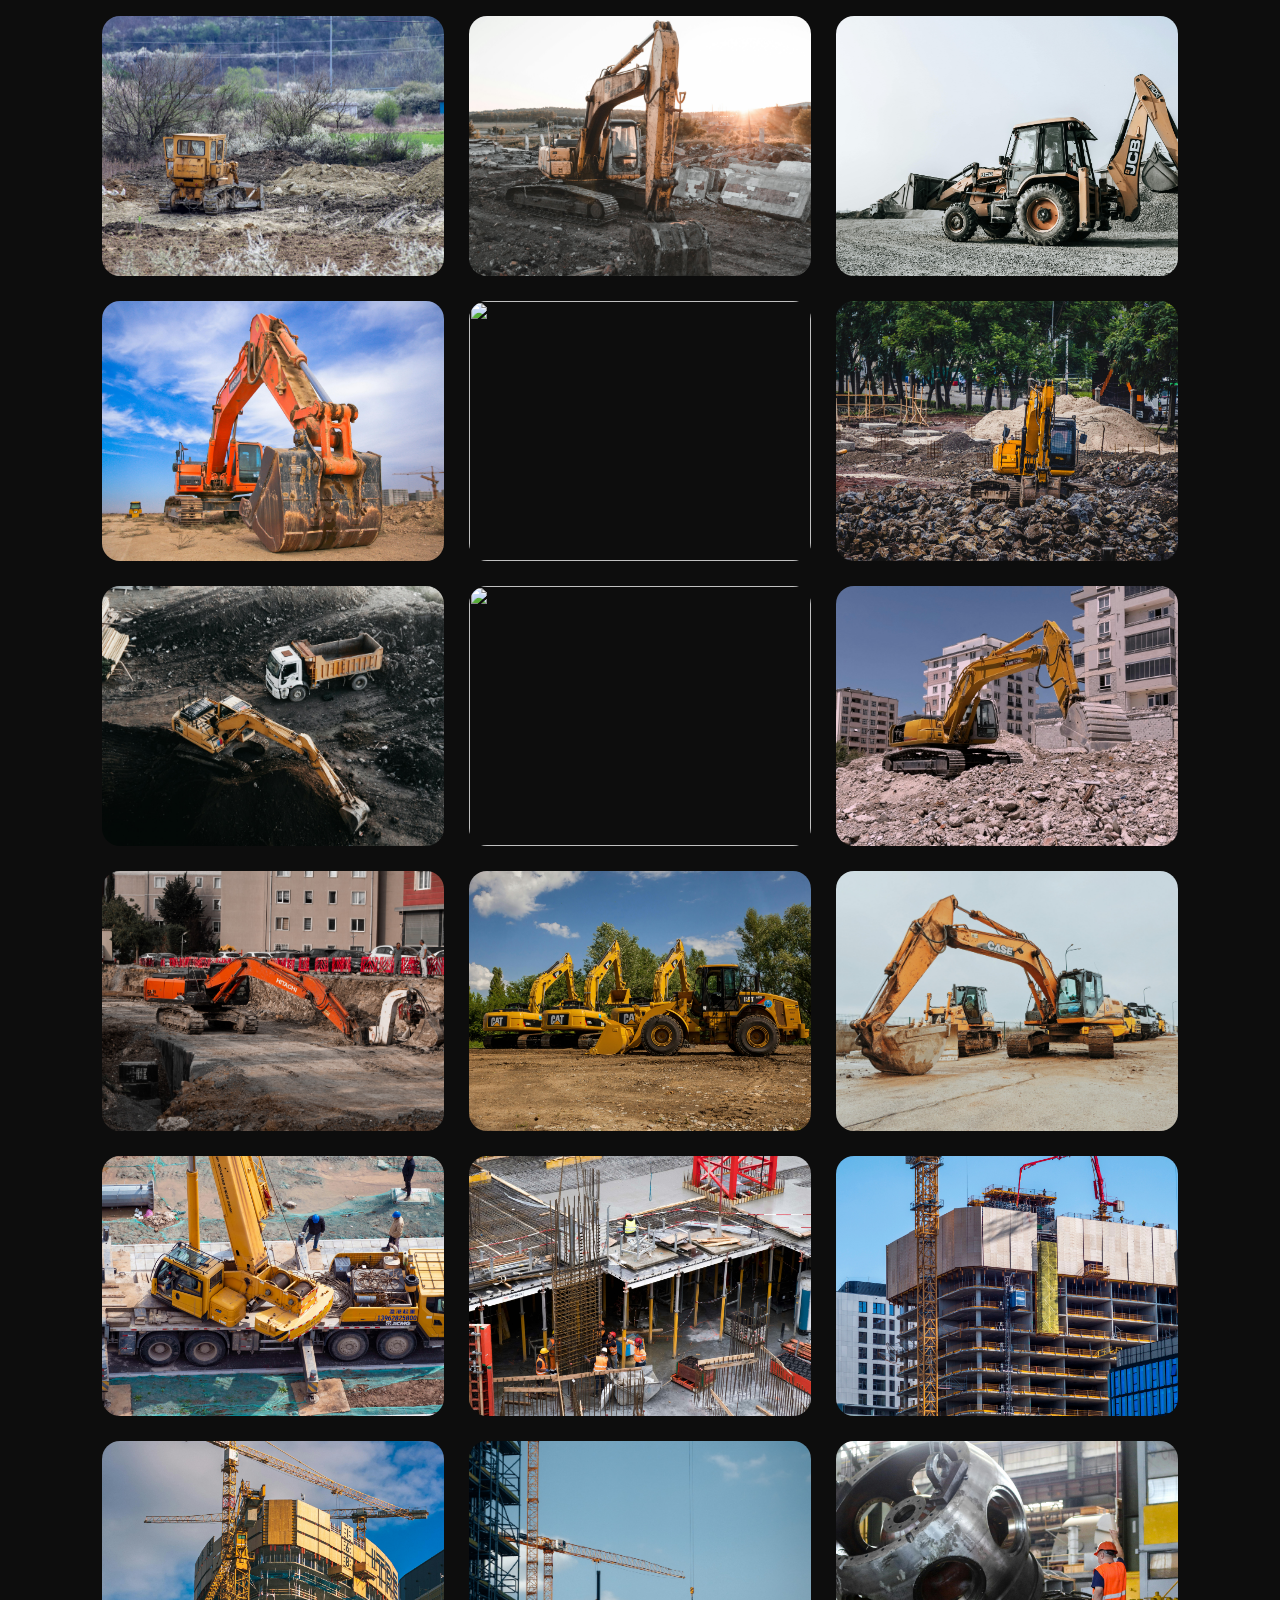
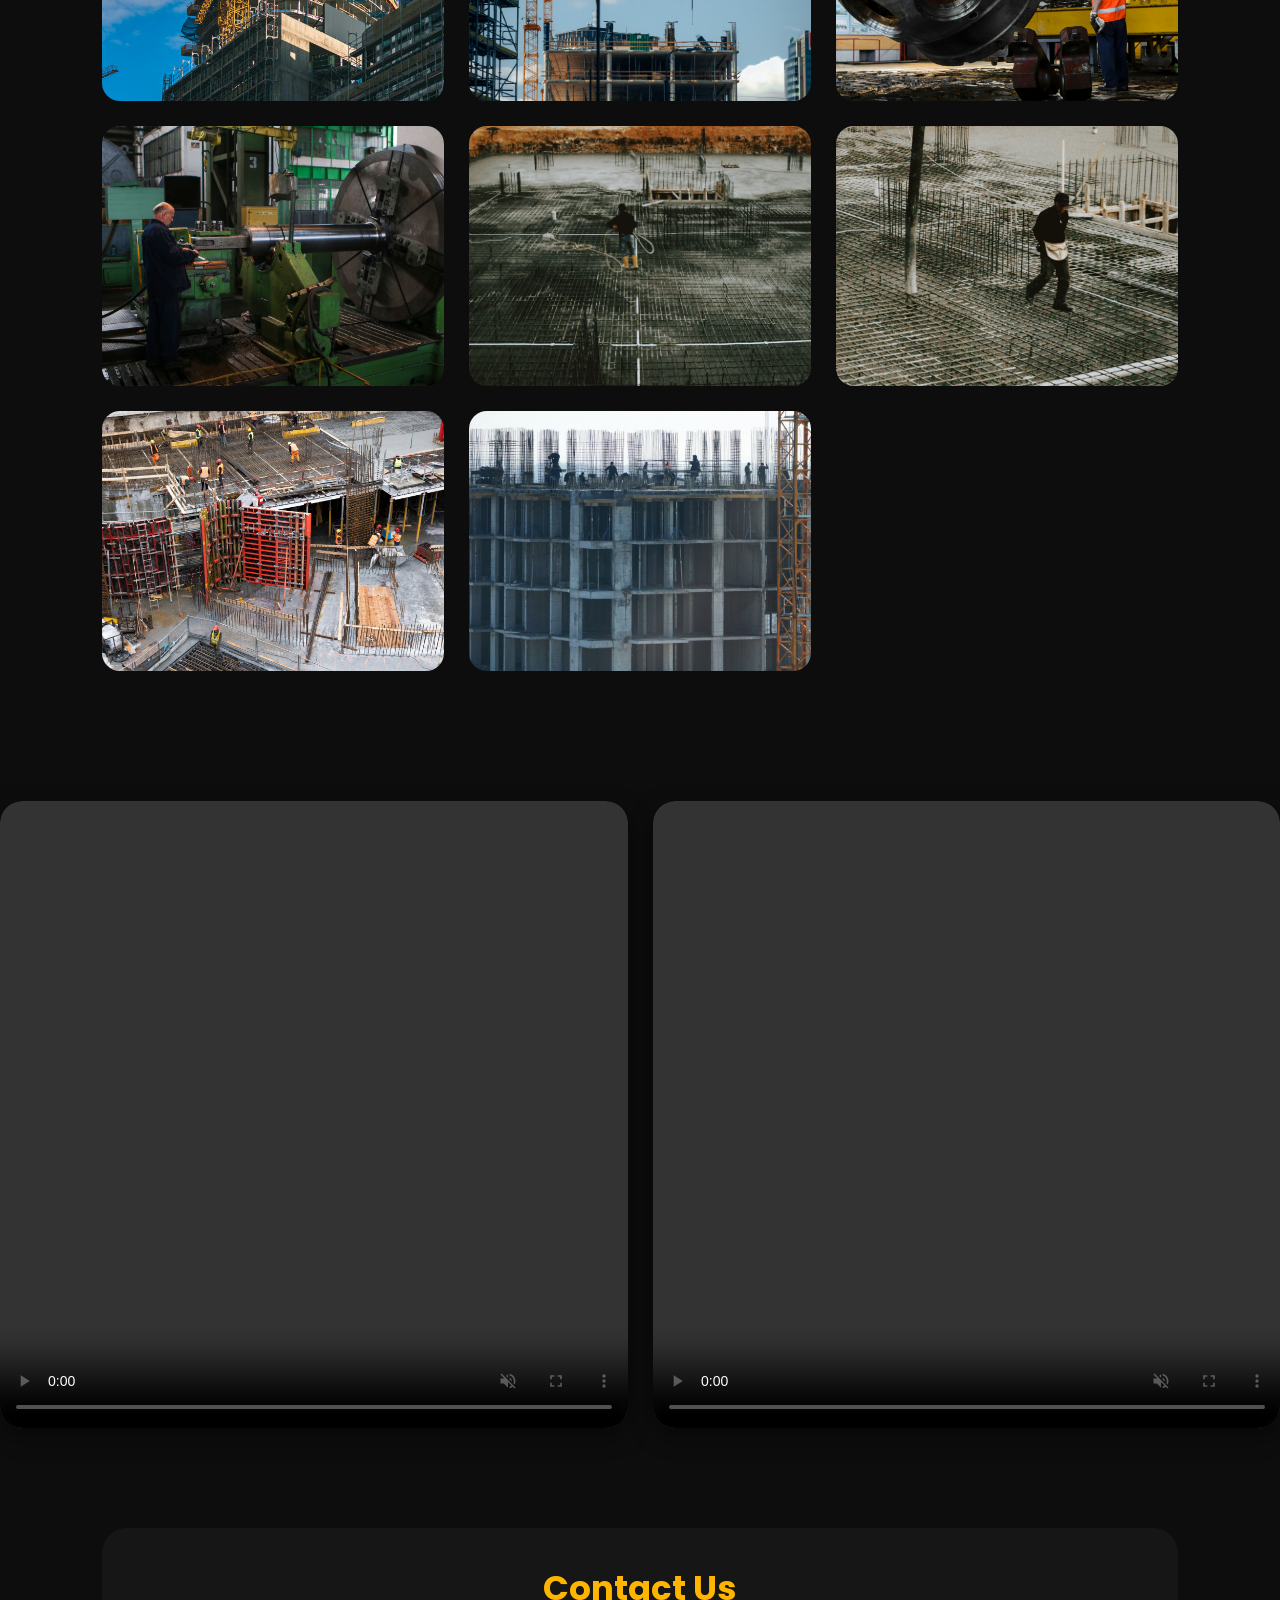
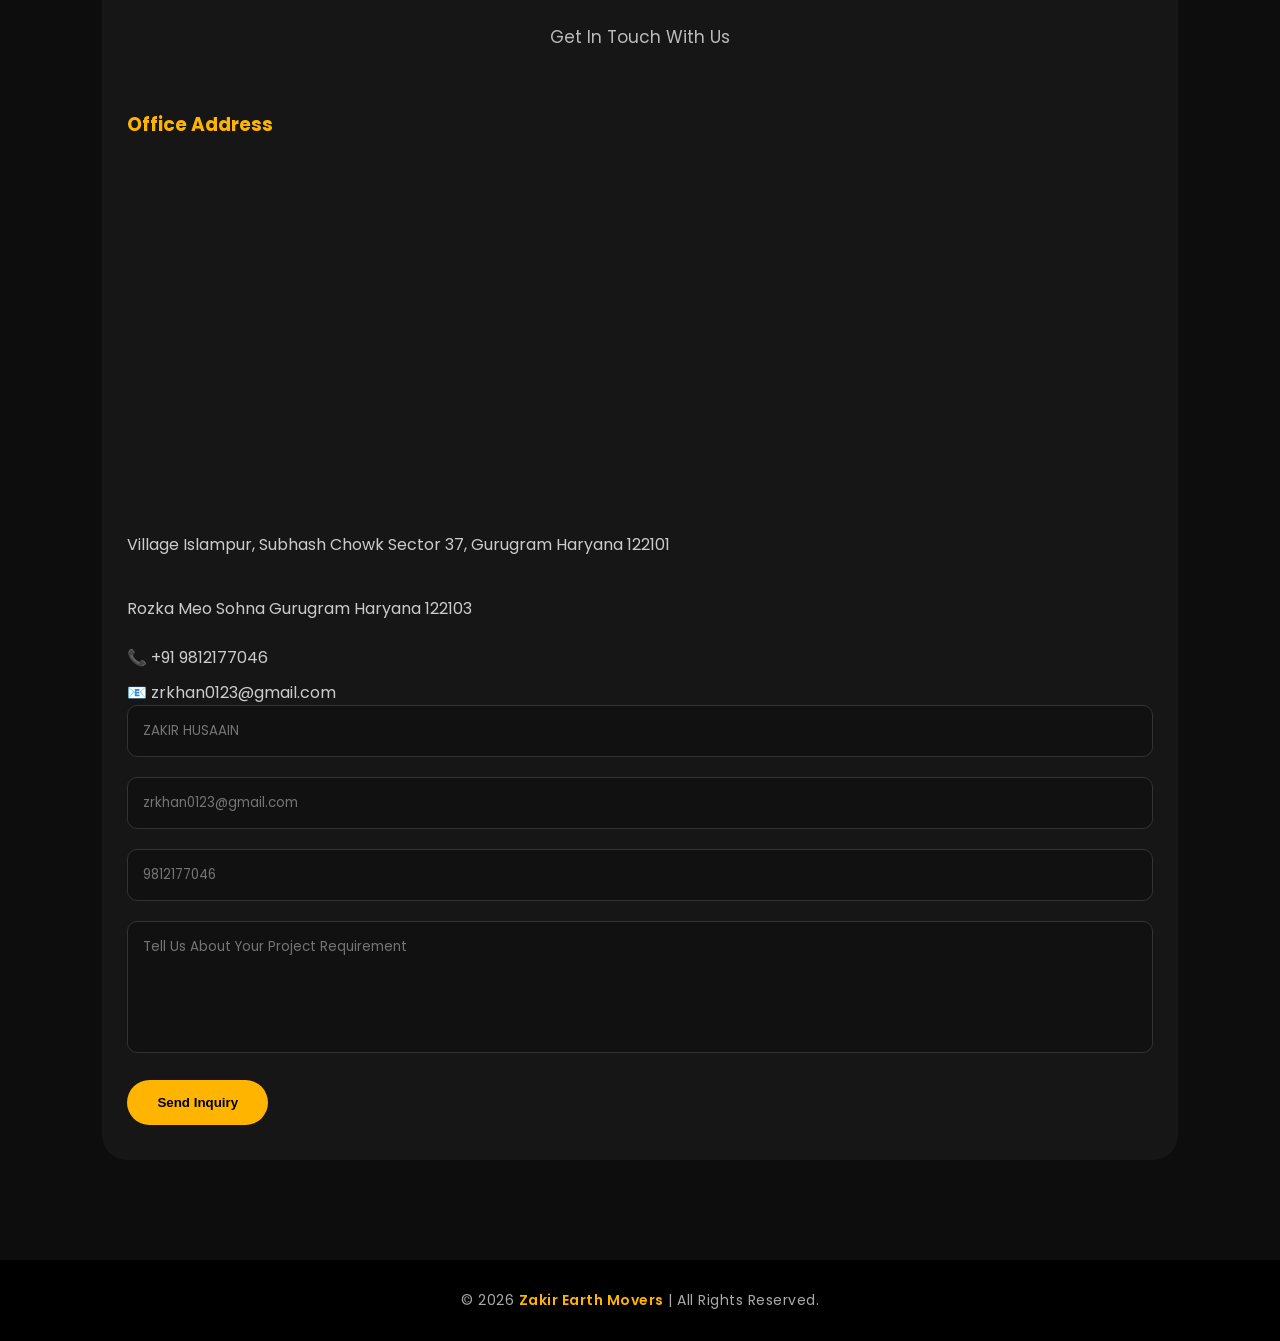
==== commit 770e4caf: "chore: remove unused gallery image links and clean up media references - Removed unused and unnecess" ====
--- a/index.html
+++ b/index.html
@@ -1623,14 +1623,6 @@
 <img src="11.jpeg" alt="">
 <img src="12.JPG" alt="">
 <img src="images/1.1.png" alt="">
-<img src="images/2.1.png" alt="">
-<img src="images/3.1.png" alt="">
-<img src="images/4.1.png" alt="">
-<img src="images/5.1.png" alt="">
-<img src="images/6.1.png" alt="">
-<img src="images/7.1.png" alt="">
-<img src="images/8.1.png" alt="">
-<img src="images/9.1.png" alt="">
 <img src="images/10.1.png" alt="">
 <img src="images/11.1.png" alt="">
 <img src="images/12.1.png" alt="">
